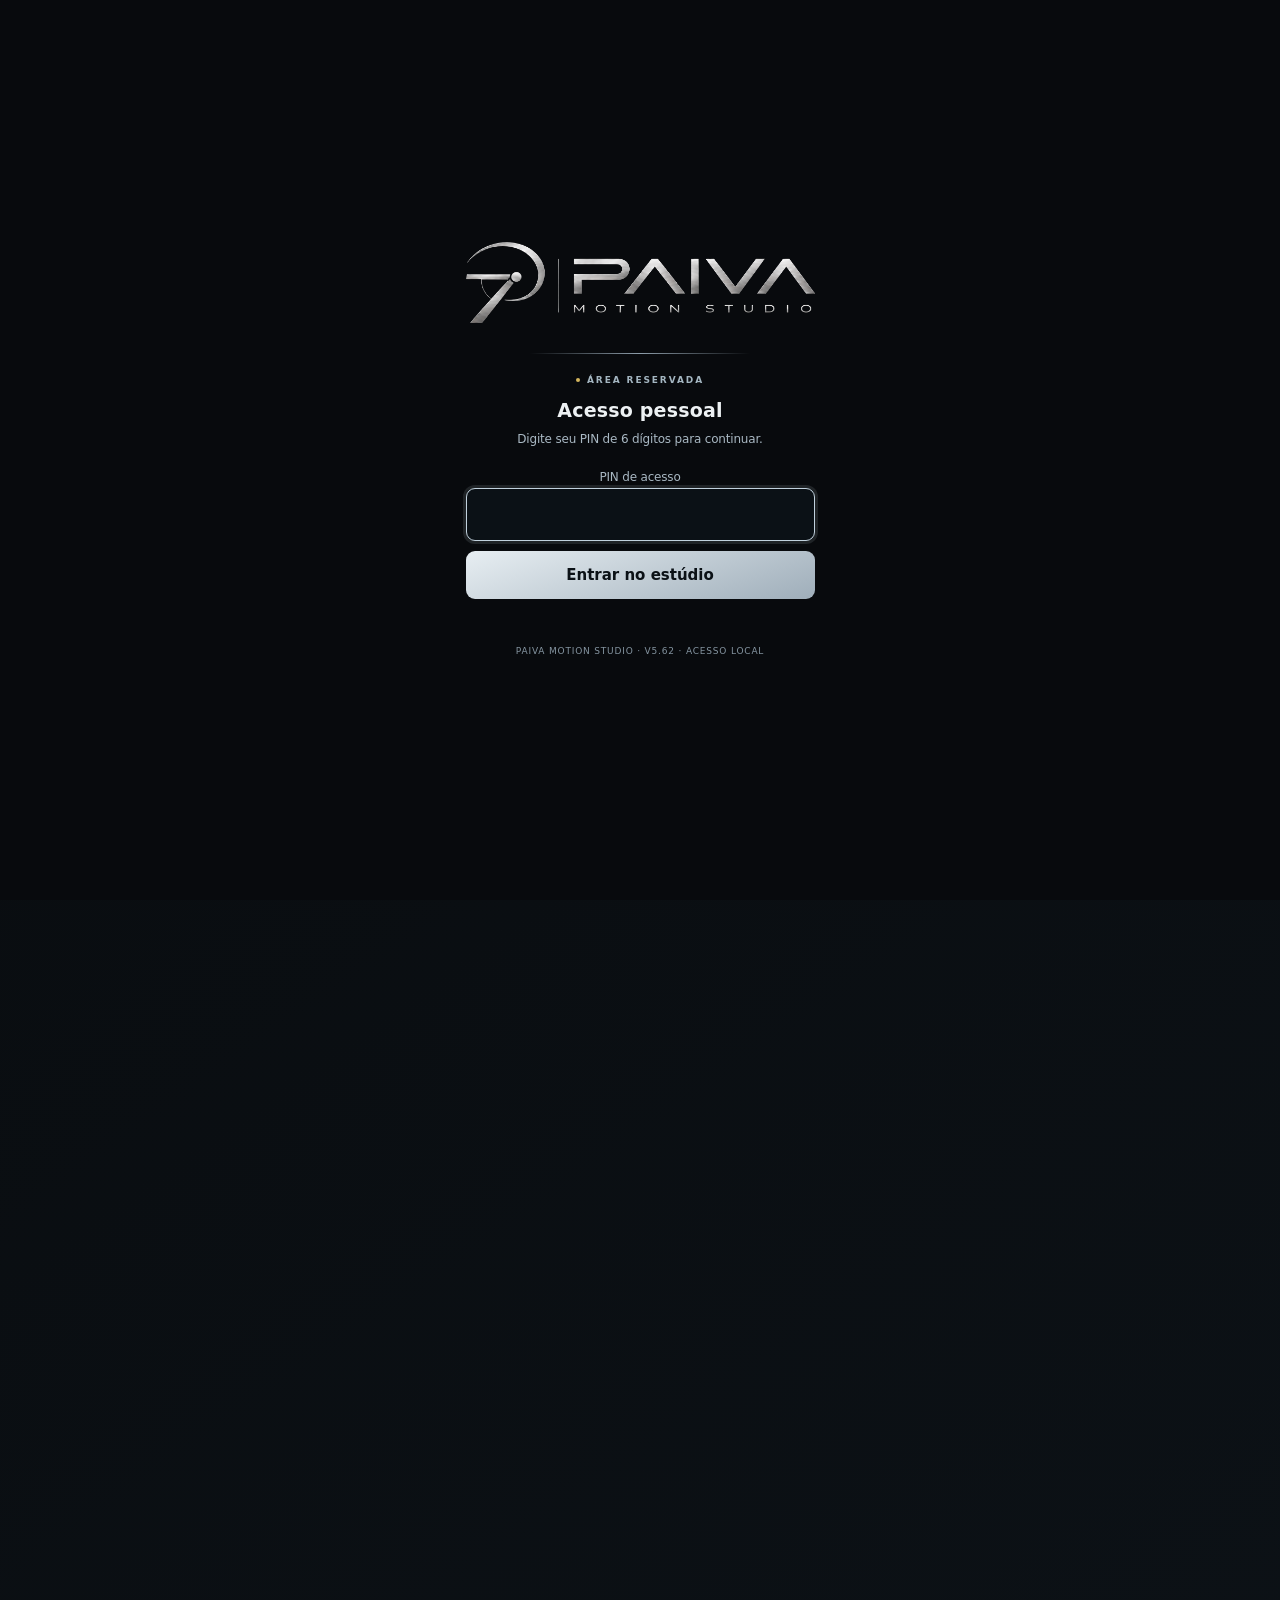
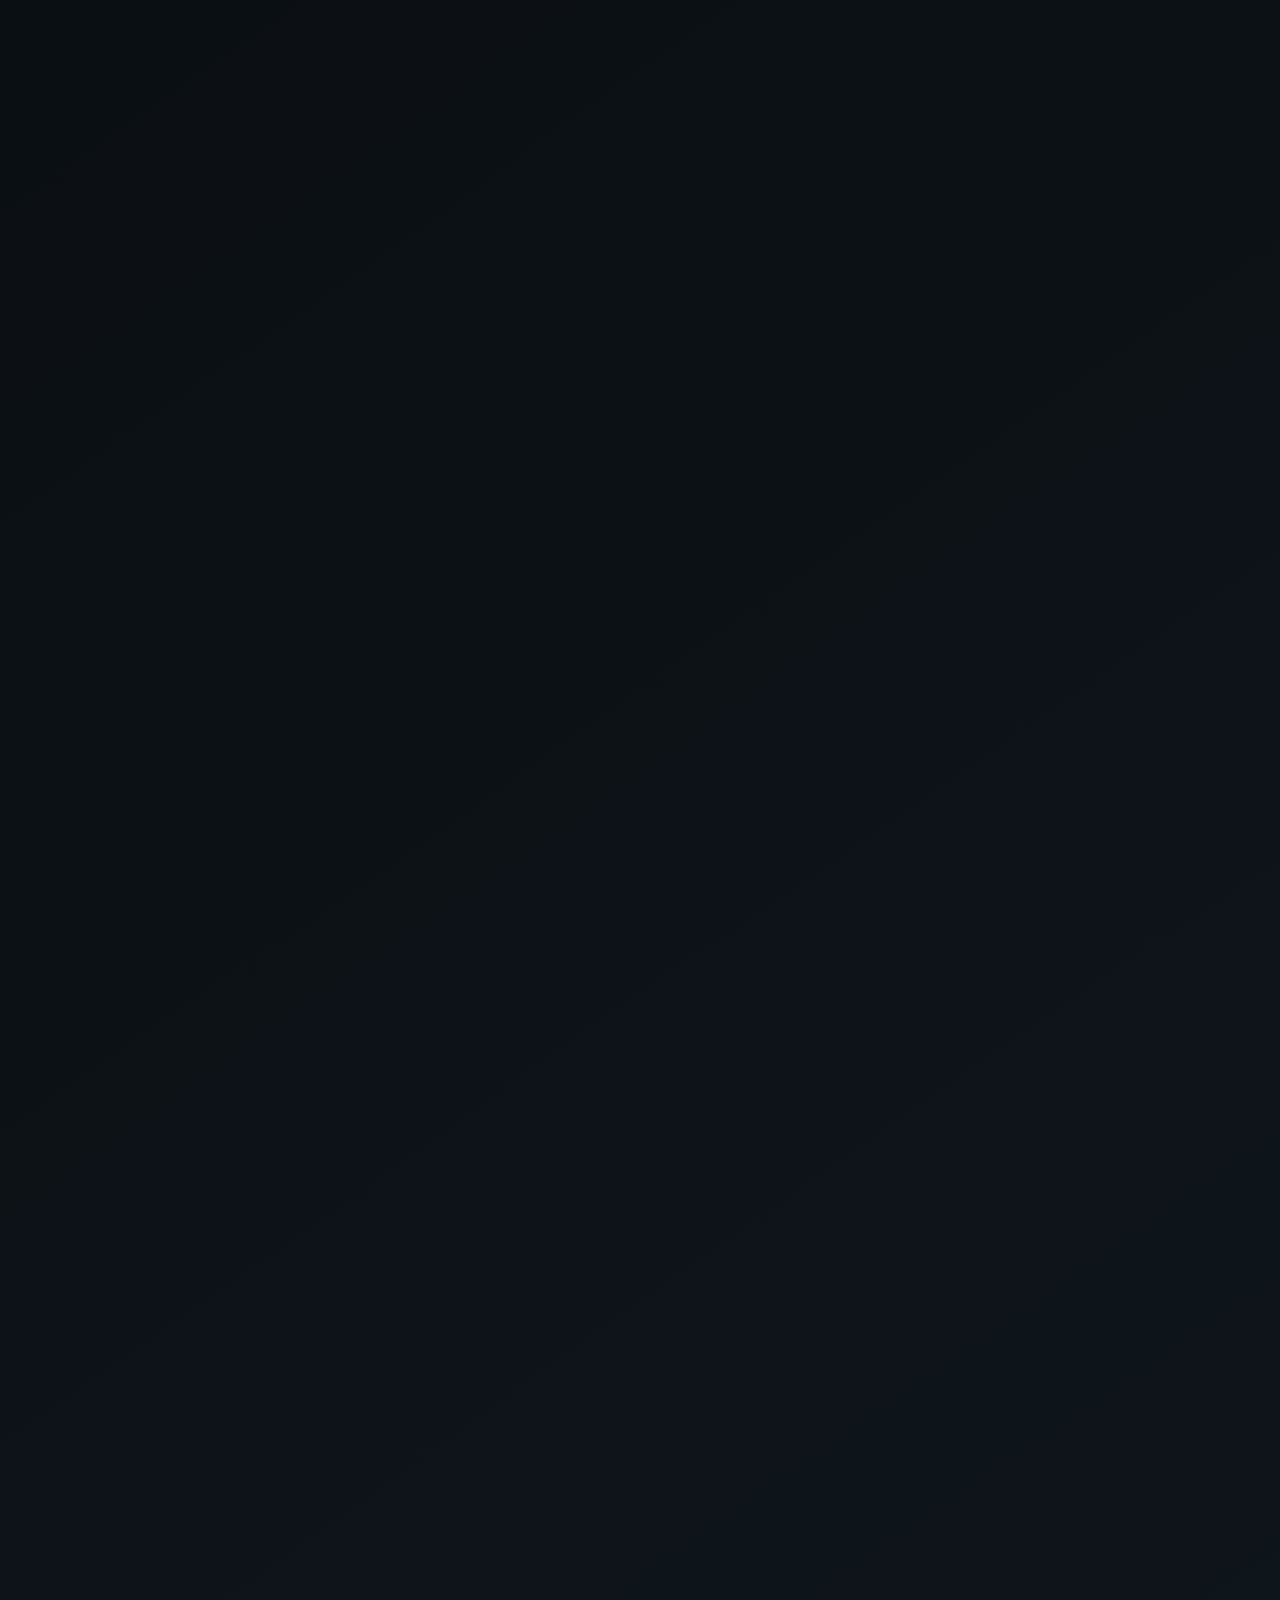
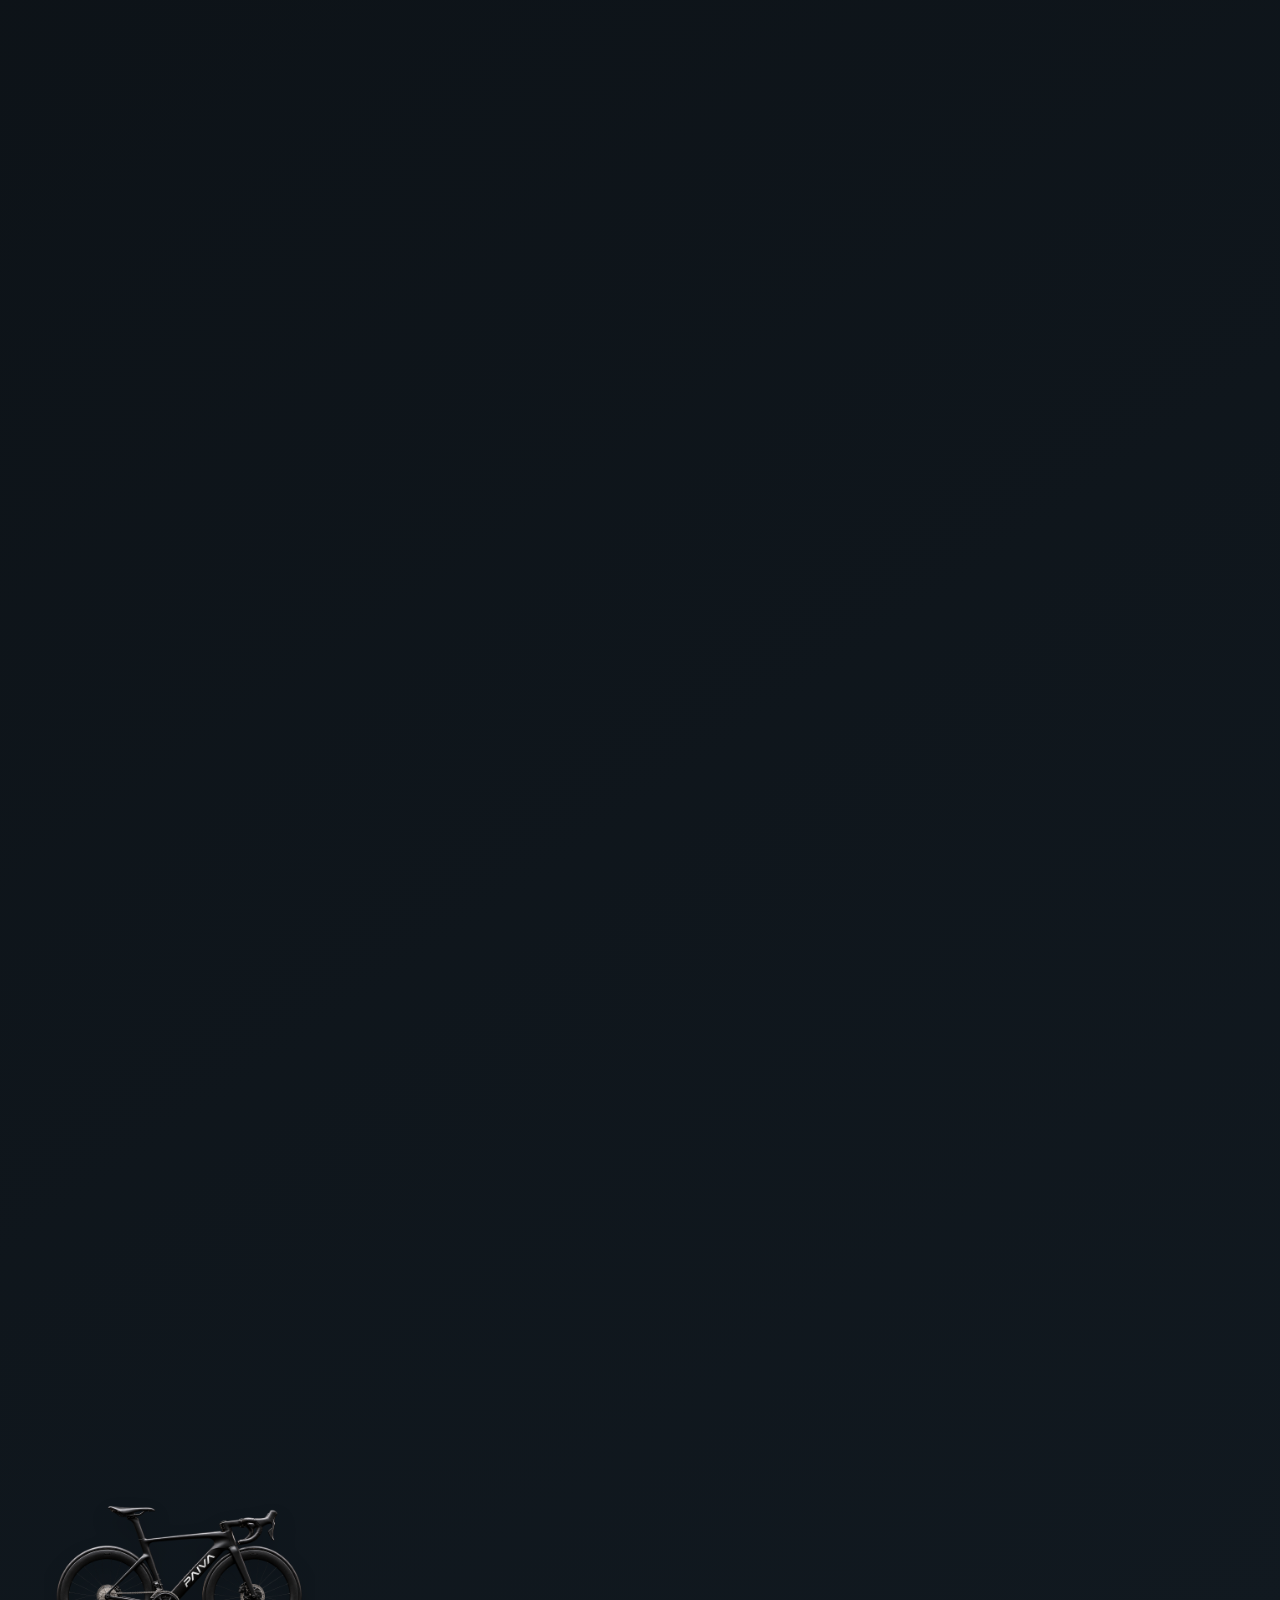
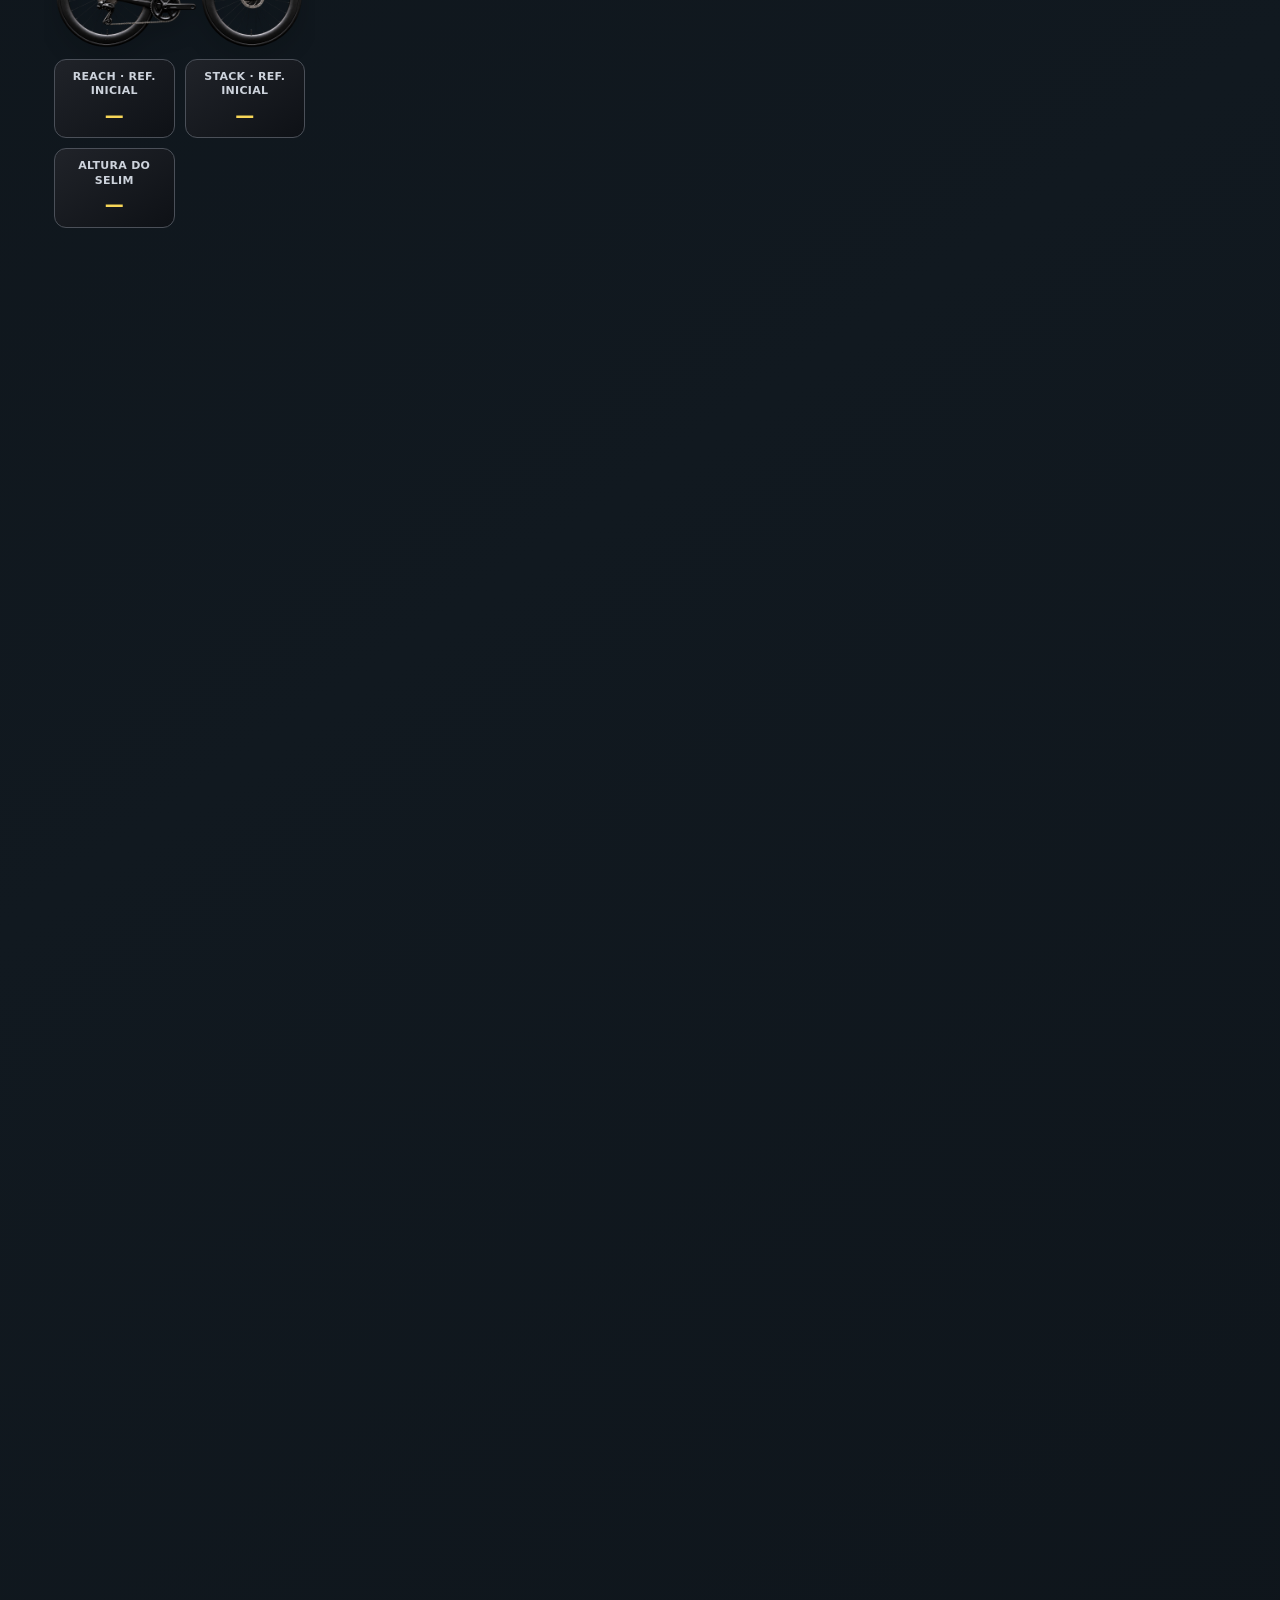
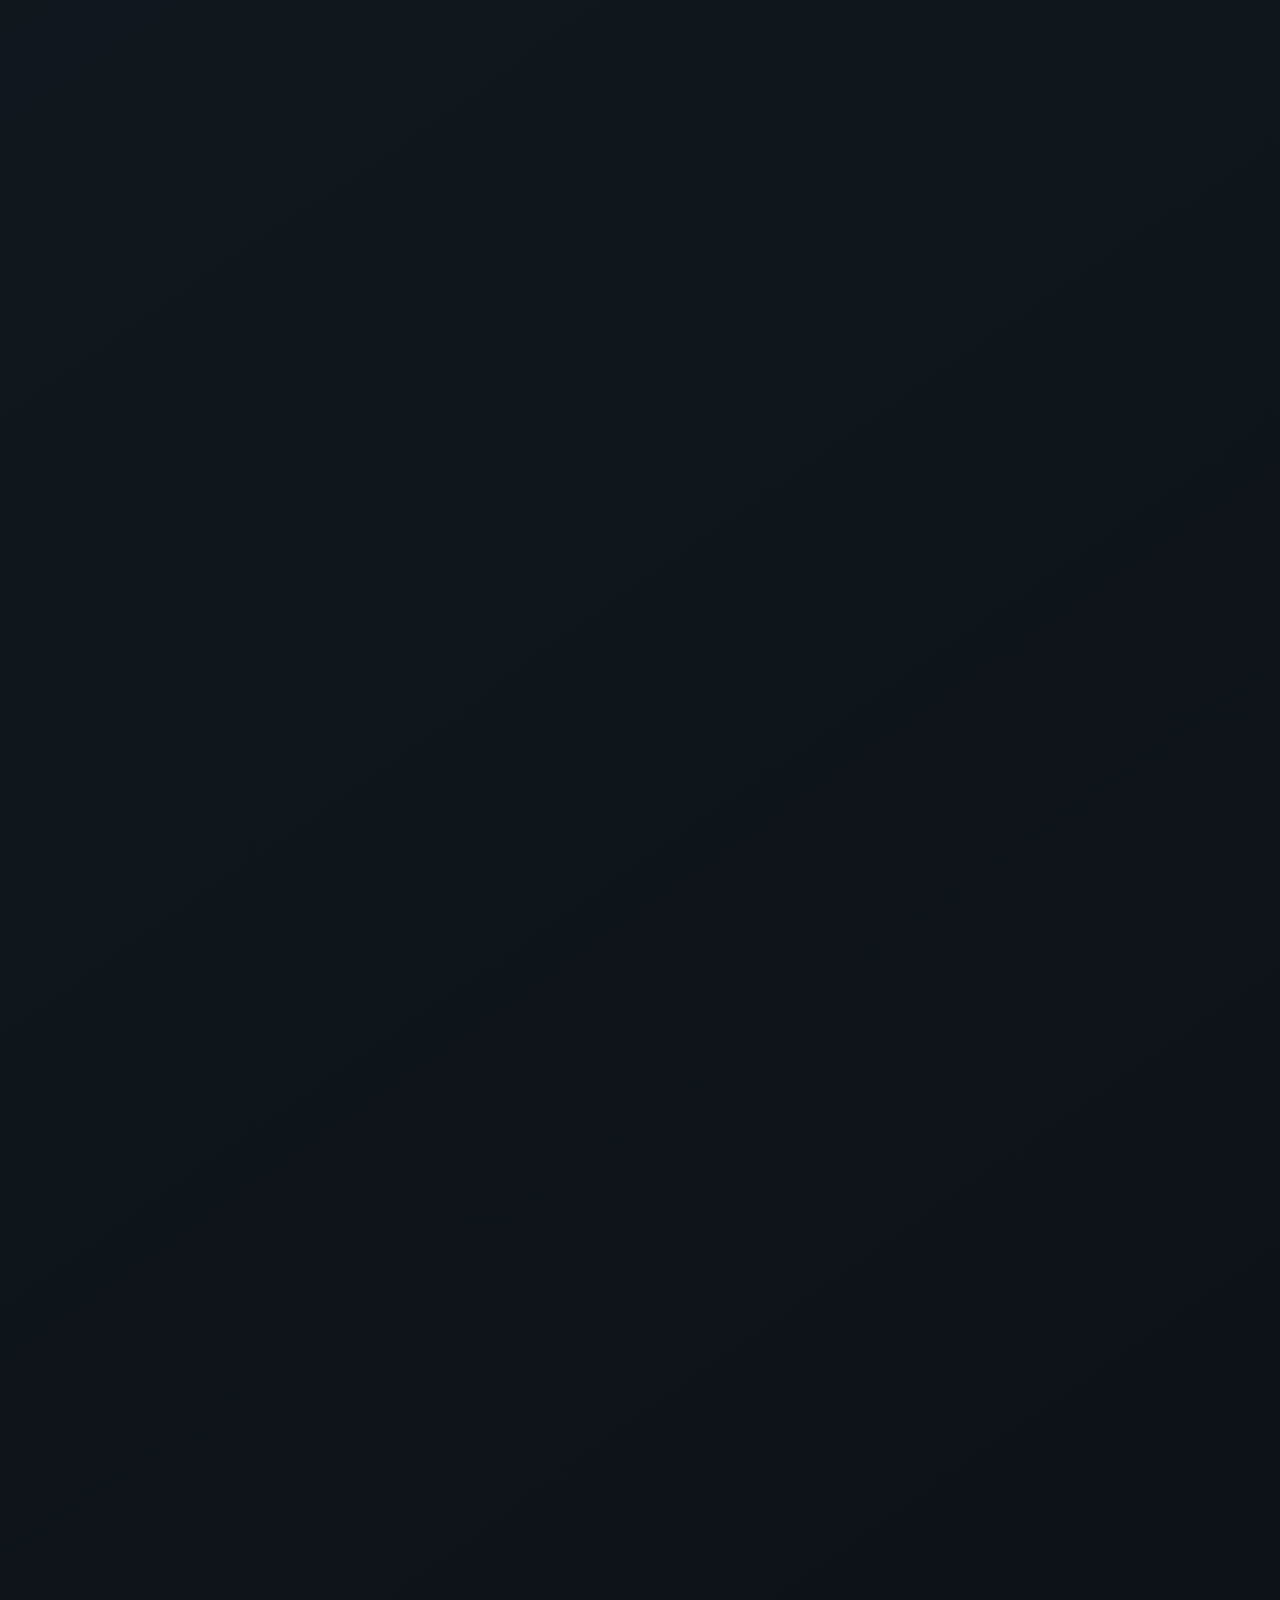
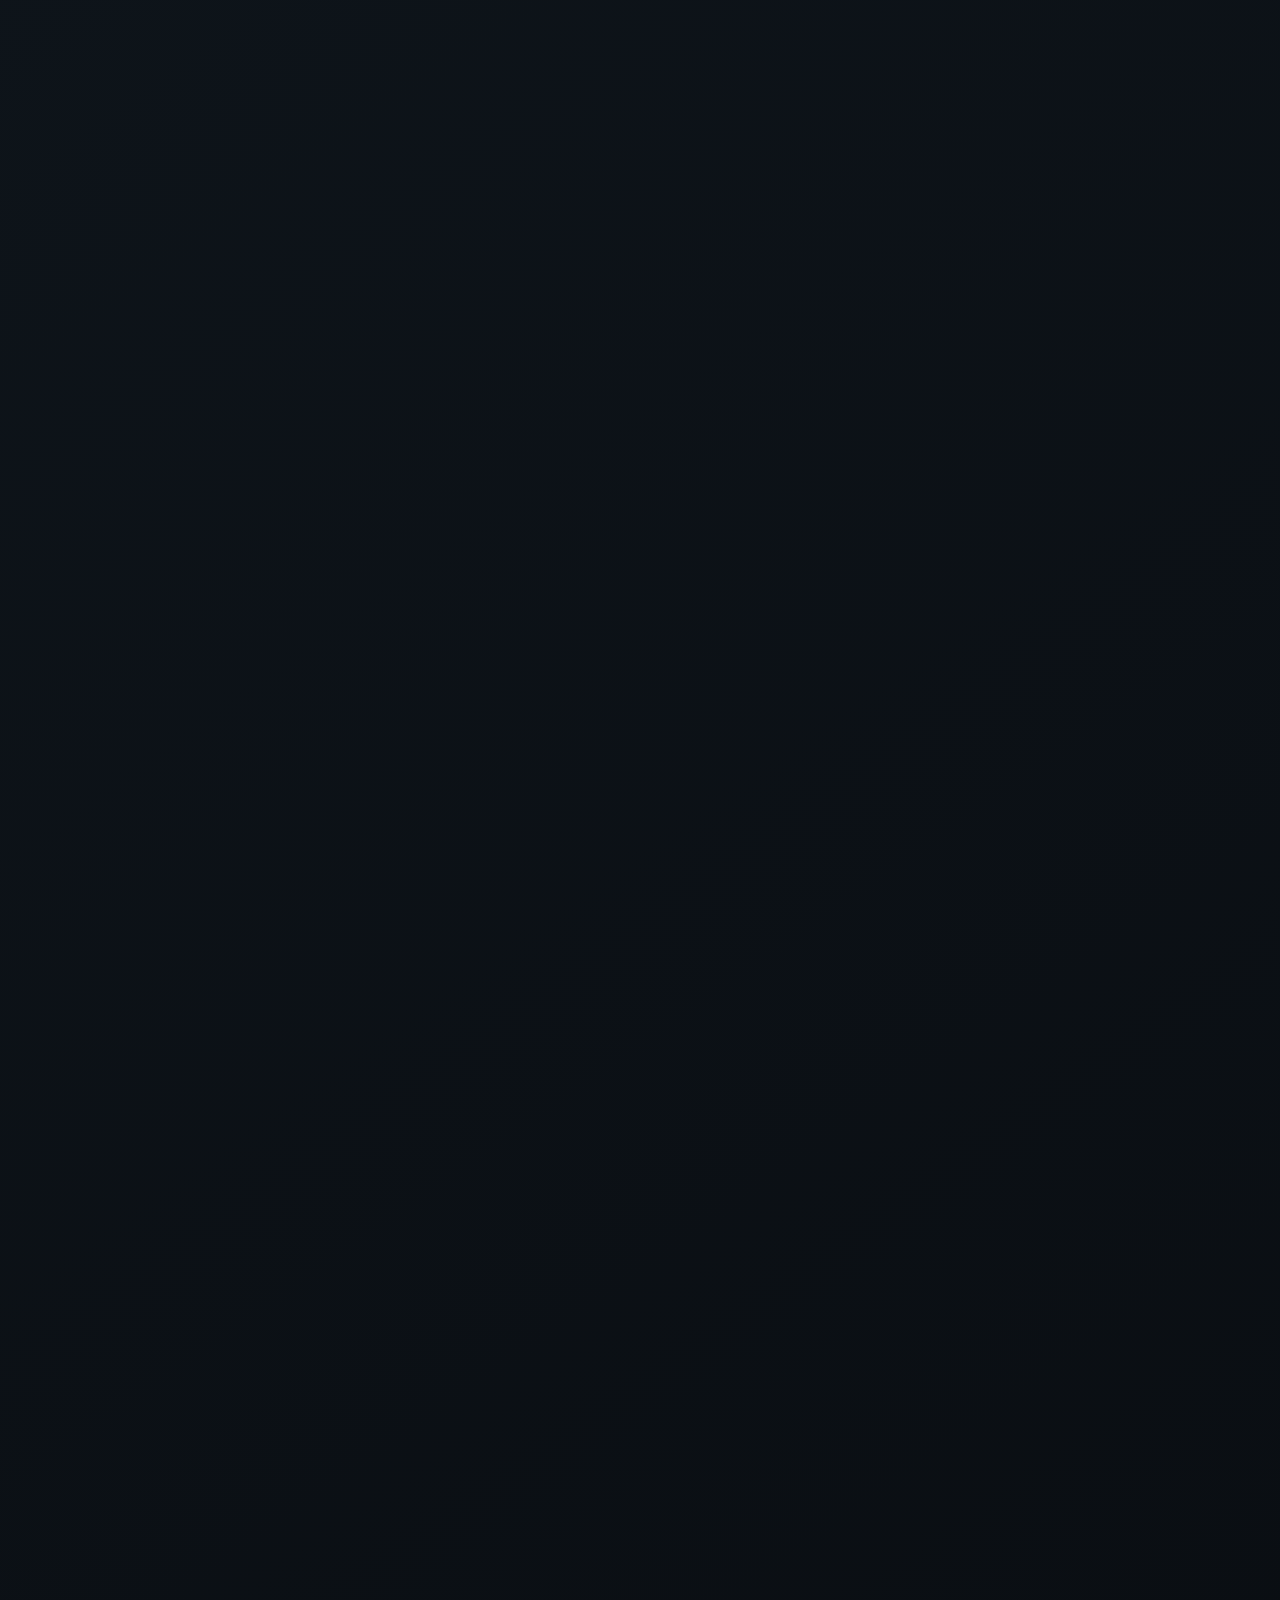
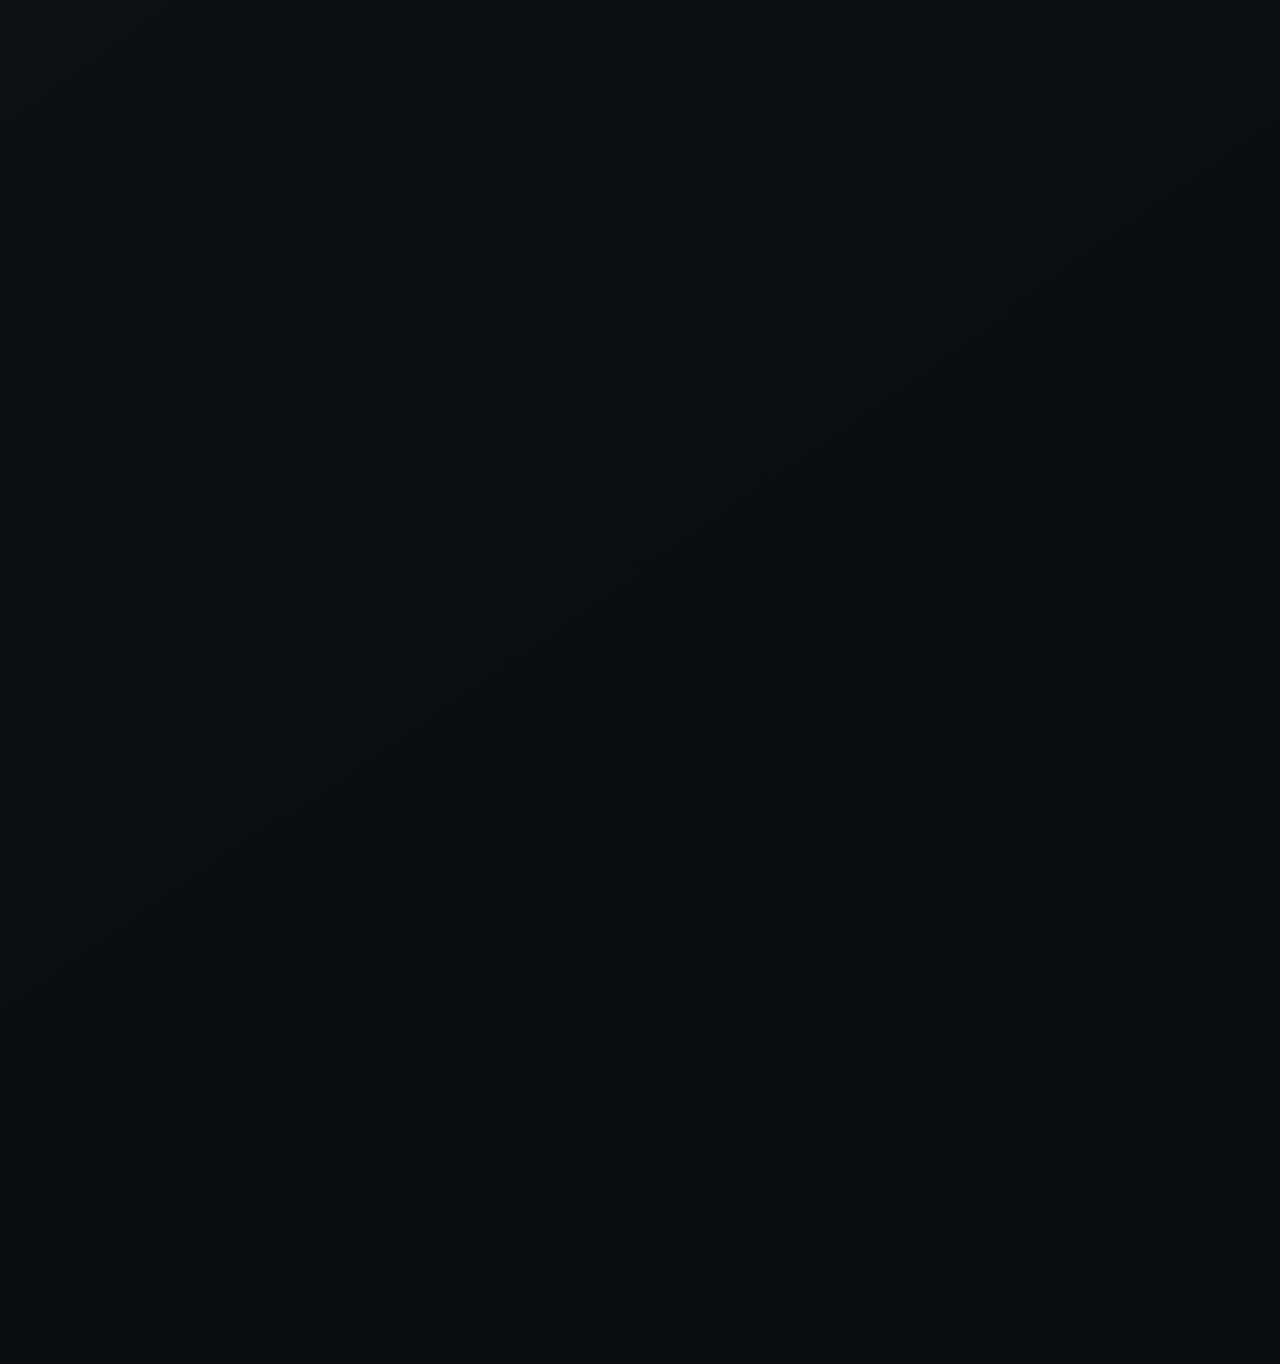
==== index.html @ be4b104a "Add files via upload" ====
<!DOCTYPE html>

<html lang="pt-BR"><head>
<meta name="paiva-build" content="V5.83-credito-elegante-20261108"><meta charset="utf-8"/><meta content="width=device-width,initial-scale=1" name="viewport"/><title>PAIVA Motion Studio | Análise 2D e Bike Fit</title><style>
:root{color-scheme:dark;--bg:#0b0e12;--card:#191f26;--line:#36404a;--accent:#e5bf58;--txt:#f5f6f7;--muted:#b1bcc6}*{box-sizing:border-box}body{margin:0;background:radial-gradient(ellipse at top,#25303a 0,#0b0e12 70%);color:var(--txt);font:15px system-ui,-apple-system,'Segoe UI',sans-serif}main{max-width:1260px;margin:auto;padding:18px 15px 45px}header{display:flex;align-items:center;gap:20px;padding:12px 0 22px;border-bottom:1px solid var(--line)}#logo{width:91px;height:91px;border-radius:50%;object-fit:cover;border:1px solid #65707a}h1{font-size:clamp(22px,3vw,34px);margin:0;letter-spacing:.06em}header p{margin:4px 0;color:var(--muted)}.actions{margin-left:auto;display:flex;flex-wrap:wrap;gap:7px}.btn,.file{border:1px solid #59636e;background:#2a323b;color:white;border-radius:10px;padding:10px 13px;cursor:pointer;font:inherit}.file input{display:none}.primary{background:var(--accent);color:#141414;font-weight:800;border-color:var(--accent)}.layout{display:grid;grid-template-columns:minmax(240px,310px) minmax(360px,1fr) minmax(245px,310px);gap:13px;margin-top:18px}.card{background:linear-gradient(150deg,#222a33,#151a20);border:1px solid #46515d;border-radius:17px;padding:16px;min-width:0}.card h2{font-size:18px;margin:0 0 14px}.muted,.note{color:var(--muted);font-size:12px;line-height:1.5}.mode{display:grid;grid-template-columns:repeat(3,1fr);gap:7px;margin-bottom:15px}.mode button{padding:12px 4px;border-radius:9px;border:1px solid #505d68;background:#303a44;color:#fff;font-weight:700;cursor:pointer}.mode button.active{background:var(--accent);color:#121212;border-color:var(--accent)}.field{display:grid;grid-template-columns:1fr 93px 27px;align-items:center;gap:6px;padding:9px 0;border-bottom:1px solid #39424c}.field label{font-weight:650;font-size:13px}.field input{width:100%;background:#0f141a;color:white;border:1px solid #58636d;border-radius:8px;padding:10px 7px;text-align:right;font-size:15px}.help{background:none;border:1px solid #65707c;color:var(--accent);border-radius:50%;width:25px;height:25px;cursor:pointer;font-weight:700}.result{padding:11px 0;border-bottom:1px solid #3d4852}.result .head{display:flex;align-items:center;justify-content:space-between;gap:8px}.result strong{color:var(--accent);font-size:20px;white-space:nowrap}.result span{font-size:13px;font-weight:600}.result small{display:block;color:var(--muted);margin-top:5px;font-size:11px;line-height:1.4}.diagram{width:100%;display:block;border-radius:12px;background:radial-gradient(ellipse at center,#26323b,#10161d 80%)}.bike-wrap{position:relative}.bike-wrap svg{width:100%;height:auto;display:block}.bike-label{fill:#f5d06c;font:700 17px system-ui,sans-serif;paint-order:stroke;stroke:#101820;stroke-width:4px}.bike-title{fill:#f4f5f7;font:600 15px system-ui,sans-serif}.measure{stroke:#f2c44e;stroke-width:2.3;fill:none;stroke-linecap:round}.dash{stroke-dasharray:5 5;opacity:.65}.subtle{fill:#9facb8}.below{margin-top:12px}.disclaimer{border-left:3px solid var(--accent);padding:9px 11px;background:#101820;color:#c4cdd5;font-size:12px;line-height:1.5;margin-top:12px}.extra{margin-top:14px}.extra details{border-top:1px solid #47525d;padding:12px 0}.extra summary{cursor:pointer;color:#e6d19a}.guide{display:none;margin-top:10px;background:#101820;border:1px solid #485560;border-radius:12px;padding:10px}.guide.show{display:block}.guide svg{width:100%;max-height:160px}.guide p{font-size:12px;color:#d5dce3}.guide h3{margin:0 0 6px;font-size:14px}.wide{grid-column:1/-1}.bottom{display:grid;grid-template-columns:1fr 1fr;gap:13px;margin-top:13px}.hidden{display:none!important}footer{color:#98a4ae;text-align:center;font-size:11px;padding-top:25px}@media(max-width:1000px){.layout{grid-template-columns:1fr 1fr}.results-card{grid-column:1/-1}.bottom{grid-template-columns:1fr}}@media(max-width:650px){header{flex-wrap:wrap}header .actions{margin-left:0}.layout{grid-template-columns:1fr}.results-card{grid-column:auto}.card{padding:13px}.field{grid-template-columns:1fr 86px 26px}}@media print{body{background:#fff;color:#111}.actions,.help,.extra{display:none!important}.card{background:#fff;color:#111;border:1px solid #ccc}.layout{grid-template-columns:1fr 1fr}.results-card{grid-column:1/-1}.result span,.result small,.muted{color:#222}.bike-wrap{background:#1b252d}header{border-color:#aaa}}
@media print{#roadPhoto{print-color-adjust:exact;-webkit-print-color-adjust:exact}#clientName,#evalDate,#clientEmail,#clientBirth{color:#111!important;background:white!important} .bike-wrap svg{max-height:330px}} 
/* PAIVA STUDIO V5 · acabamento premium */
:root{--bg:#080b10;--card:#14191f;--line:#3d444b;--accent:#ffcf29;--txt:#f6f7f9;--muted:#9da6b1}
html{scroll-behavior:smooth}body{background:radial-gradient(ellipse 900px 650px at 50% -180px,#293039 0,transparent 80%),linear-gradient(140deg,#090b0e,#10141a 55%,#07090c);font-family:Inter,'Segoe UI',system-ui,sans-serif;letter-spacing:-.012em}
main{max-width:1510px;padding:24px 22px 60px}header{padding:4px 0 25px;gap:22px;border-bottom:1px solid #3c4148}#logo{width:84px;height:84px;border:1px solid #68645c;box-shadow:0 0 0 5px #ffffff06,0 14px 30px #0009}.brand-tag{display:flex;flex-direction:column;align-self:center;margin-right:4px}.brand-kicker{color:#f8d44e;font-size:10px;font-weight:850;letter-spacing:.19em;white-space:nowrap}.brand-rule{margin-top:8px;height:2px;background:linear-gradient(90deg,#f4d24e,transparent)}header h1{font-size:clamp(25px,2.7vw,42px);font-weight:760;letter-spacing:-.045em}header p{font-size:13px;max-width:510px;line-height:1.45}.actions{gap:8px;justify-content:flex-end}.btn,.file{border-radius:12px;padding:12px 15px;background:linear-gradient(160deg,#31343a,#1b2027);border:1px solid #555c64;font-size:12px;font-weight:700;transition:filter .2s,transform .2s}.btn:hover,.file:hover,.mode button:hover{filter:brightness(1.14)}.btn:active,.file:active{transform:translateY(1px)}.primary{background:linear-gradient(135deg,#ffe455,#f6b900);color:#171410;border:1px solid #ffdb3c;box-shadow:0 8px 20px #eabf2426}.layout{grid-template-columns:minmax(270px,315px) minmax(430px,1fr) minmax(275px,325px);gap:16px;margin-top:22px;align-items:start}.card{background:linear-gradient(145deg,#20252b 0%,#12161c 54%,#101318 100%);border:1px solid #41464c;border-radius:22px;padding:21px;box-shadow:inset 0 1px #ffffff18,0 16px 42px #0006}.card h2{font-size:17px;font-weight:800;letter-spacing:-.025em;margin:0 0 17px}.layout>.card:nth-child(2){background:radial-gradient(ellipse at 50% 37%,#303740 0,#161b22 47%,#0c1016 90%);overflow:hidden;padding:20px 14px}.diagram-eyebrow{display:flex;align-items:center;gap:8px;color:#e2e7ed;font-size:9px;font-weight:750;letter-spacing:.13em;margin:2px 7px 14px}.diagram-sub{margin-left:auto;color:#a8b0b9;letter-spacing:.07em}.live-dot{width:7px;height:7px;border-radius:50%;background:var(--accent);box-shadow:0 0 10px #f7d03c99}.bike-wrap{border-radius:18px;overflow:hidden;box-shadow:0 0 35px #0005;background:radial-gradient(ellipse at center,#252c35,#0a0d12 85%)}.bike-wrap svg{width:100%;max-height:570px;object-fit:contain}.diagram-legend{display:flex;justify-content:space-between;gap:12px;flex-wrap:wrap;margin:13px 6px 0;color:#a8b1bb;font-size:10px}.legend-dot{display:inline-block;background:#ffcf29;width:7px;height:7px;border-radius:50%;margin-right:4px}.mode{gap:6px}.mode button{font-size:12px;letter-spacing:.07em;border-radius:11px;background:#181e25;padding:13px 5px}.mode button.active{background:linear-gradient(135deg,#ffe45d,#f3b900);box-shadow:0 4px 17px #e5b91526;color:#17140d}.field{grid-template-columns:1fr 92px 28px;padding:10px 0;border-color:#ffffff17}.field label{font-size:12px;line-height:1.3;color:#e4e8ed}.field input{background:#0b1016;border:1px solid #4d555f;padding:11px 7px;font-weight:700;border-radius:10px;font-size:14px;font-variant-numeric:tabular-nums}.field input:focus{outline:2px solid #f9ce32;outline-offset:1px}.help{border:1px solid #8b7b40;background:#29291f;color:#ffdc55;font-size:13px}.result{padding:13px 0;border-color:#ffffff1d}.result .head{align-items:start}.result strong{color:#ffdb3d;font-size:18px;letter-spacing:-.03em}.result span{font-size:12px;max-width:55%;line-height:1.4}.result small{font-size:10px;line-height:1.55}.note{color:#aeb5bd;font-size:11px;line-height:1.6}.disclaimer{border-left-color:#ffce29;border-radius:0 9px 9px 0;background:#171b1e}.bike-label{fill:#ffe26c;font-weight:800;stroke-width:5px}.guide{background:#0d131a;border-color:#555d67;border-radius:14px}.guide svg{max-height:190px}.bottom{gap:16px;margin-top:16px}.bottom .card{padding:22px}.eyebrow{font-size:10px;color:#ffd83d;font-weight:850;letter-spacing:.15em}.report-heading{display:flex;justify-content:space-between;gap:15px;align-items:center;margin:5px 0 17px}.report-lead{color:#c2cad3;font-size:12px;margin:6px 0}.report-chip{border:1px solid #746431;color:#d7c06a;border-radius:99px;padding:7px 10px;font-size:9px;font-weight:800;letter-spacing:.03em}.body-report{display:grid;grid-template-columns:185px 1fr;gap:18px;align-items:center;border:1px solid #414951;background:linear-gradient(120deg,#151c24,#101318);border-radius:17px;padding:15px;margin-top:17px}.body-silhouette{max-height:265px;display:flex;justify-content:center}.body-silhouette svg{max-height:260px}.body-stats{display:grid;grid-template-columns:repeat(3,minmax(0,1fr));gap:10px}.body-stats>div{background:#20252c;border:1px solid #3c444d;border-radius:11px;padding:13px 10px;min-width:0}.body-stats span{display:block;color:#a9b4bf;font-size:9px;font-weight:750;letter-spacing:.06em}.body-stats strong{display:block;color:#ffe05a;font-size:20px;margin-top:8px;white-space:nowrap}footer{color:#7f8b97;letter-spacing:.05em}
@media(max-width:1180px){.layout{grid-template-columns:minmax(250px,310px) minmax(350px,1fr)}.results-card{grid-column:1/-1}.brand-tag{display:none}}@media(max-width:700px){main{padding:13px 11px 45px}header{gap:10px;flex-wrap:wrap}#logo{width:62px;height:62px}header h1{font-size:26px}header p{font-size:11px}.actions{width:100%;margin:8px 0 0;justify-content:stretch}.actions>*{flex:1;text-align:center}.layout{grid-template-columns:1fr;gap:12px}.results-card{grid-column:auto}.card{padding:16px;border-radius:17px}.layout>.card:nth-child(2){padding:14px 8px}.diagram-eyebrow{font-size:8px}.diagram-sub{display:none}.bottom{grid-template-columns:1fr}.body-report{grid-template-columns:105px 1fr;gap:8px;padding:8px}.body-silhouette svg{max-height:230px}.body-stats{grid-template-columns:repeat(2,minmax(0,1fr));gap:6px}.body-stats>div{padding:9px 6px}.body-stats strong{font-size:15px}.report-chip{display:none}}
@media print{@page{size:A4;margin:12mm}*{-webkit-print-color-adjust:exact!important;print-color-adjust:exact!important}body{background:#fff!important;color:#151a20!important;font-size:10px}main{padding:0;max-width:none}header{padding-bottom:10px}header h1{font-size:22px;color:#111}.brand-tag{display:none}.actions,.mode,.help,.guide,.diagram-eyebrow,.diagram-legend,.extra,.bottom>section:last-child,#reset,.note:not(#validation){display:none!important}.layout{display:grid;grid-template-columns:36% 64%;gap:8px}.layout>.card:nth-child(2){grid-column:2;grid-row:1;background:#171c22!important}.layout>.card:first-child{grid-column:1;grid-row:1}.results-card{grid-column:1/-1!important;grid-row:2}.card{border:1px solid #aeb6bd;background:#fff!important;box-shadow:none;break-inside:avoid;padding:9px;border-radius:8px}.card h2{color:#161b21;font-size:13px}.field{padding:3px 0}.field label{color:#222}.field input{color:#111;background:#fff;border:0;padding:4px;font-size:11px}.result{display:inline-block;width:49%;vertical-align:top;padding:6px}.result span,.result small{color:#111}.result strong{font-size:14px;color:#9c7700}.bottom{display:block}.bottom>.card:first-child{display:block!important;break-before:avoid}.body-report{grid-template-columns:115px 1fr;background:#fff;border:1px solid #bbb}.body-stats>div{background:#fff;border-color:#bbb}.body-stats span{color:#444}.body-stats strong{color:#9a7300}#validation{color:#555}footer{padding-top:5px}}

/* V5.1: fotografia Road fixa, com valores vivos independentes da imagem */
.road-hero{position:relative;width:100%;aspect-ratio:900/646;overflow:hidden;background:#0b1016;border-radius:15px}
.road-hero img{width:100%;height:100%;display:block;object-fit:contain}
.road-measure{position:absolute;top:1.8%;left:39%;width:41%;display:flex;flex-direction:column;align-items:center;gap:2px;text-align:center;pointer-events:none;text-shadow:0 2px 7px #000,0 0 4px #000}
.road-measure span{font-size:clamp(8px,.85vw,12px);font-weight:750;color:#fff;letter-spacing:.035em;background:#10151bc9;border-radius:5px;padding:3px 5px}
.road-measure strong{font-size:clamp(13px,1.65vw,23px);color:#ffdd3c;background:#111923e8;border:1px solid #ffcd2e;border-radius:20px;padding:3px 11px;font-variant-numeric:tabular-nums}
.road-measure.stack-pill{top:53%;left:37%;width:28%}
.road-measure.stack-pill span{font-size:clamp(7px,.75vw,10px)}
.road-measure.stack-pill strong{font-size:clamp(11px,1.25vw,18px)}
@media(max-width:650px){.road-measure span{font-size:8px}.road-measure strong{font-size:14px}.road-measure.stack-pill strong{font-size:12px}}
@media print{.road-hero,.road-hero img{print-color-adjust:exact;-webkit-print-color-adjust:exact}.road-hero{max-height:390px;aspect-ratio:900/646}#clientEmail,#clientBirth{color:#111!important;background:white!important}}

/* PAIVA 5.3 — fotografia fixa, antropometria anatômica */
.body-silhouette{min-width:0;overflow:hidden;border-radius:14px;background:#090b0e}
.body-silhouette img{display:block;width:100%;height:100%;max-height:390px;object-fit:cover;object-position:center center;filter:contrast(1.07)}
.body-report{align-items:stretch}
.body-stats{grid-template-columns:repeat(2,minmax(0,1fr));align-content:center}
.body-stats>div{background:linear-gradient(135deg,#22282f,#11161b);border-color:#3b4149}
.body-stats strong{color:#ffda38}
.mtb-hero img{object-fit:cover;object-position:center center}
.mtb-hero .road-measure{top:1%;left:37%;width:34%}
.mtb-hero .road-measure.stack-pill{top:48%;left:36%;width:27%}
@media(max-width:700px){.body-silhouette img{max-height:290px}.mtb-hero .road-measure span{font-size:7px}.mtb-hero .road-measure strong{font-size:11px}}
@media print{.road-hero{break-inside:avoid}.body-report{break-inside:avoid}}

/* PAIVA V5.78: cabeçalho isolado. Camadas independentes; nenhum texto legado. */
header.paiva-signature-v578{position:relative!important;display:grid!important;grid-template-columns:minmax(260px,33%) minmax(260px,31%) minmax(260px,36%)!important;grid-template-rows:minmax(195px,auto) auto!important;gap:0!important;isolation:isolate!important;overflow:hidden!important;background:#050608!important;color:#d9dce0!important;border:0!important;border-bottom:1px solid #3a3d43!important;border-radius:0!important;box-shadow:none!important;padding:10px 16px 8px!important;margin:0 0 16px!important;min-height:260px!important;align-items:center!important}
header.paiva-signature-v578 .paiva-v578-wave{position:absolute;inset:0;z-index:-1;pointer-events:none;background:url('paiva-onda-v578.png') center center/100% 100% no-repeat;opacity:.95}
header.paiva-signature-v578 .paiva-v578-brand{grid-column:1;grid-row:1;z-index:3;display:flex;align-items:center;justify-content:flex-start;min-width:0;padding:12px 8px}
header.paiva-signature-v578 .paiva-v578-brand img{width:100%!important;max-width:360px!important;height:auto!important;max-height:130px!important;object-fit:contain!important;object-position:left center!important;background:transparent!important;border:0!important;box-shadow:none!important;filter:none!important}
header.paiva-signature-v578 .paiva-v578-cyclist{grid-column:2;grid-row:1;z-index:1;align-self:stretch;min-height:210px;background:url('paiva-ciclista-v578.webp') center 45%/contain no-repeat;mix-blend-mode:screen;pointer-events:none}
header.paiva-signature-v578 .paiva-v578-motto{grid-column:3;grid-row:1;z-index:2;margin:0!important;padding:0 12px!important;font:italic 300 clamp(13px,1.28vw,19px)/1.65 'Segoe UI',Arial,sans-serif!important;letter-spacing:.01em!important;color:#b9bdc3!important;text-align:center!important;text-shadow:0 1px 12px #000!important;background:none!important;border:0!important}
header.paiva-signature-v578 .paiva-v578-motto strong{font-weight:650;color:#e2e3e5}
header.paiva-signature-v578 .paiva-v578-bottom{grid-column:1/-1;grid-row:2;z-index:4;display:flex;justify-content:space-between;align-items:center;gap:16px;padding:6px 8px 10px;min-width:0}
header.paiva-signature-v578 .paiva-v578-credit{font:400 12px/1.4 'Segoe UI',Arial,sans-serif;letter-spacing:.05em;color:#b7bac1;white-space:nowrap}
header.paiva-signature-v578 .paiva-v578-credit b{color:#f4d12e;font-weight:600}
header.paiva-signature-v578 .actions{position:relative!important;display:flex!important;gap:8px!important;align-items:center!important;justify-content:flex-end!important;margin:0!important;padding:0!important;background:none!important;flex-wrap:wrap!important}
header.paiva-signature-v578 .actions .btn,header.paiva-signature-v578 .actions .file{font-size:12px!important;padding:8px 12px!important;white-space:nowrap!important}
@media(max-width:850px){header.paiva-signature-v578{grid-template-columns:44% 56%!important;grid-template-rows:150px auto auto!important;min-height:0!important}header.paiva-signature-v578 .paiva-v578-brand{grid-column:1;grid-row:1}header.paiva-signature-v578 .paiva-v578-cyclist{grid-column:2;grid-row:1;min-height:140px}header.paiva-signature-v578 .paiva-v578-motto{grid-column:1/-1;grid-row:2;font-size:13px!important;padding:6px!important}header.paiva-signature-v578 .paiva-v578-bottom{grid-row:3;flex-wrap:wrap;justify-content:center}}
@media print{header.paiva-signature-v578 .paiva-v578-wave,header.paiva-signature-v578 .paiva-v578-cyclist,header.paiva-signature-v578 .actions{display:none!important}}

/* V5.79: refinamento visual do cabeçalho, sem alterar módulos. */
header.paiva-signature-v578{grid-template-columns:minmax(300px,35%) minmax(260px,32%) minmax(250px,33%)!important;min-height:252px!important}
header.paiva-signature-v578 .paiva-v578-brand{padding:4px 0!important;overflow:visible!important}
header.paiva-signature-v578 .paiva-v578-brand img{width:100%!important;max-width:475px!important;max-height:195px!important;object-fit:contain!important;object-position:left center!important}
header.paiva-signature-v578 .paiva-v578-wave{opacity:.75!important}
header.paiva-signature-v578 .paiva-v578-cyclist{background-position:center 45%!important}
header.paiva-signature-v578 .paiva-v578-bottom{padding:10px 8px 4px!important;align-items:center!important}
header.paiva-signature-v578 .paiva-v578-credit{position:relative;top:5px;font-size:11px!important}
header.paiva-signature-v578 .actions{gap:6px!important}
header.paiva-signature-v578 .actions .btn,header.paiva-signature-v578 .actions .file{font-size:10.5px!important;font-weight:500!important;line-height:1.15!important;padding:6px 9px!important;min-height:0!important;border-radius:12px!important;box-shadow:none!important}
@media(max-width:850px){header.paiva-signature-v578{grid-template-columns:46% 54%!important}header.paiva-signature-v578 .paiva-v578-brand img{max-height:130px!important}}
</style><style>
.client-first{margin-top:20px;border-color:#76663e;background:linear-gradient(140deg,#252932,#151a20)}
.client-first label,.bike-meta label{display:flex;flex-direction:column;gap:7px;font-size:13px;font-weight:650;color:#e5e9ed}
.client-first input,.client-first select,.bike-meta input{font:inherit;min-height:43px}
.bike-meta{grid-column:1/-1}
.bike-meta-grid{display:grid;grid-template-columns:repeat(4,minmax(0,1fr));gap:12px}
.bike-meta input{width:100%;padding:11px 12px;background:#0f141a;color:#fff;border:1px solid #58636d;border-radius:9px}
.client-first .body-report{display:none}
.layout>.card:first-child .body-report{margin-top:20px}
@media(max-width:900px){.bike-meta-grid{grid-template-columns:repeat(2,minmax(0,1fr))}}
@media(max-width:550px){.bike-meta-grid{grid-template-columns:1fr}}
@media print{.client-first select,.bike-meta input{color:#111!important;background:#fff!important;border:1px solid #aaa!important}.bike-meta{break-inside:avoid}.client-first{break-inside:avoid}}
</style><style>
.tt-photo-hero{position:relative;width:100%;aspect-ratio:647/361;overflow:hidden;background:#11151a}.tt-photo-hero img{display:block;width:100%;height:100%;object-fit:cover}.tt-live{position:absolute;display:flex;flex-direction:column;align-items:center;gap:3px;padding:6px 10px;background:#10151ddd;border:1px solid #f5c72c;border-radius:10px;box-shadow:0 5px 16px #0009;white-space:nowrap}.tt-live span,.saddle-live span{font-size:9px;color:#e9edf0;letter-spacing:.04em;font-weight:700}.tt-live strong,.saddle-live strong{font-size:15px;color:#ffdc41;font-weight:850}.tt-reach{left:48%;top:3%;transform:translateX(-15%)}.tt-stack{left:45%;top:38%}.tt-saddle{left:5%;top:27%}.road-hero,.mtb-hero{position:relative}.saddle-live{position:absolute;left:6%;top:11%;z-index:5;display:flex;flex-direction:column;gap:2px;background:#111720dd;border:1px solid #edc631;border-radius:10px;padding:6px 10px;pointer-events:none}
.client-report{display:none}
@media(max-width:700px){.tt-live{padding:3px 5px;border-radius:6px}.tt-live span,.saddle-live span{font-size:6px}.tt-live strong,.saddle-live strong{font-size:10px}.saddle-live{padding:4px 6px}.tt-stack{top:42%}}
@media print{
@page{size:A4;margin:13mm}body{background:#fff!important;color:#17212a!important;font:10pt Arial,sans-serif!important}main{max-width:none!important;padding:0!important}main>header,main>.client-first,main>.bike-meta,main>.layout,main>.bottom,main>footer{display:none!important}.client-report{display:block!important;color:#1b2631!important}.report-top{display:flex;justify-content:space-between;align-items:flex-start;border-bottom:3px solid #c5a143;padding:0 0 13px;margin-bottom:16px}.report-brand{font-size:27pt;font-weight:900;letter-spacing:.1em;color:#171e27}.report-brand small{display:block;font-size:8pt;letter-spacing:.22em;color:#aa8734}.report-top h1{font-size:15pt;margin:12px 0 3px}.report-top p{font-size:9pt;color:#66717d;margin:0}.report-date{font-size:9pt;color:#596571}.report-grid{display:grid;grid-template-columns:1fr 1fr;gap:13px}.report-grid section{border:1px solid #d9dee3;border-radius:7px;padding:12px;break-inside:avoid}.report-grid h2{font-size:10pt;text-transform:uppercase;color:#7a5d21;border-bottom:1px solid #e2e4e7;margin:0 0 8px;padding-bottom:7px}.report-grid dl{margin:0}.report-grid dl>div{display:flex;justify-content:space-between;gap:10px;padding:5px 0;border-bottom:1px solid #eceef0}.report-grid dt{font-weight:600;color:#56616d}.report-grid dd{margin:0;text-align:right;font-weight:700;overflow-wrap:anywhere}.report-grid .result{padding:5px 0;border-bottom:1px solid #eceef0}.report-grid .result .head{display:flex;justify-content:space-between;gap:8px}.report-grid .result strong{color:#222!important;font-size:10pt}.report-grid .result span{font-size:9pt}.report-grid .result small{display:none}.report-warning{background:#f6f5f1;border-left:3px solid #c4a044;padding:11px 14px;margin-top:18px;font-size:9pt;break-inside:avoid}.report-warning p{margin:5px 0 0;line-height:1.45}.report-sign{border-top:1px solid #c9cfd5;margin-top:24px;padding-top:9px;display:flex;justify-content:space-between;font-size:8pt;font-weight:700;color:#68737f}
}
</style><style id="paiva-v55-fix">
.paiva-fixed-bikes{width:100%;position:relative;overflow:hidden;border-radius:16px;background:#090d12}
.paiva-fixed-bikes .paiva-bike-photo{position:relative;width:100%;aspect-ratio:16/10;overflow:hidden}
.paiva-fixed-bikes .paiva-bike-photo.hidden{display:none!important}
.paiva-fixed-bikes .paiva-bike-photo img{display:block;width:100%;height:100%;object-fit:contain;object-position:center;background:#090d12}
.paiva-fixed-bikes .photo-data{position:absolute;display:flex;flex-direction:column;gap:2px;align-items:center;justify-content:center;padding:5px 9px;min-width:94px;max-width:32%;border-radius:10px;border:1px solid #e7bd36;background:rgba(9,14,19,.91);box-shadow:0 3px 14px #000b;text-align:center}
.paiva-fixed-bikes .photo-data span{font-size:clamp(7px,1vw,10px);line-height:1.2;color:#e5e9ed;font-weight:700}
.paiva-fixed-bikes .photo-data strong{font-size:clamp(12px,1.5vw,20px);color:#ffdd45;line-height:1.2}
.paiva-fixed-bikes .photo-reach{top:2%;left:45%;transform:translateX(-20%)}
.paiva-fixed-bikes .photo-stack{top:42%;left:50%}
.paiva-fixed-bikes .photo-saddle{top:43%;left:4%}
.paiva-fixed-bikes .legacy-svg{display:none!important}
@media(max-width:650px){.paiva-fixed-bikes .photo-data{padding:4px 5px;min-width:70px}.paiva-fixed-bikes .photo-data span{font-size:7px}.paiva-fixed-bikes .photo-data strong{font-size:12px}.paiva-fixed-bikes .photo-saddle{left:2%;top:35%}.paiva-fixed-bikes .photo-stack{left:52%;top:43%}}
@media print{.paiva-fixed-bikes .paiva-bike-photo{break-inside:avoid}.paiva-fixed-bikes .photo-data{print-color-adjust:exact;-webkit-print-color-adjust:exact}}
</style><style>
.client-report{display:none}
@media print{
@page{size:A4;margin:13mm 12mm}
html,body{width:auto!important;min-height:0!important;overflow:visible!important;background:#fff!important}
main{padding:0!important;margin:0!important;width:100%!important;max-width:none!important}
main>header,main>.client-first,main>.bike-meta,main>.layout,main>.bottom,main>footer{display:none!important}
#clientReport{display:block!important;position:static!important;visibility:visible!important;width:100%!important;max-width:none!important;padding:0!important;margin:0!important;background:#fff!important;color:#1b2530!important}
#clientReport *{visibility:visible!important}
.report-top{padding:10px 0 16px!important;border-bottom:3px solid #e0b927!important;margin-bottom:20px!important}
.report-brand{font-size:31pt!important;letter-spacing:.08em!important;color:#171b23!important}
.report-brand small{color:#a4800d!important}
.report-top h1{font-size:16pt!important;margin-top:14px!important}
.report-grid{display:grid!important;grid-template-columns:1fr 1fr!important;gap:14px!important;align-items:start!important}
.report-grid>section{background:#fff!important;border:1px solid #d5dce3!important;border-radius:10px!important;padding:15px!important;break-inside:avoid!important;box-shadow:none!important;min-width:0!important}
.report-grid>section:nth-child(3),.report-grid>section:nth-child(4){break-inside:auto!important}
.report-grid h2{color:#866900!important;font-size:10pt!important;letter-spacing:.025em!important}
.report-grid dl>div{display:flex!important;justify-content:space-between!important;gap:10px!important;min-width:0!important}
.report-grid dd{overflow-wrap:anywhere!important;max-width:58%!important;text-align:right!important}
.report-grid .result{break-inside:avoid!important}
.report-grid .result .head{display:flex!important;align-items:baseline!important;gap:12px!important}
.report-grid .result strong{white-space:normal!important;text-align:right!important;color:#171b23!important}
.report-grid .result small{display:block!important;color:#626e79!important;font-size:7.5pt!important;line-height:1.35!important;margin-top:2px!important}
.report-warning{margin-top:18px!important;background:#f5f6f7!important;color:#26313a!important;border-left:3px solid #d3ad27!important}
.report-sign{margin-top:20px!important}
}
</style><style>
/* V5.8 · relatório editorial PAIVA, sem sobreposições */
@media screen {#reportLogo{display:none}}
@media print {
@page {size:A4;margin:14mm 13mm}
#clientReport {font-family:Arial,Helvetica,sans-serif!important;font-size:9pt!important;line-height:1.38!important}
#clientReport .report-top{display:grid!important;grid-template-columns:minmax(0,1fr) auto!important;align-items:center!important;gap:15px!important;padding:0 0 14px!important;margin:0 0 15px!important;border-bottom:2px solid #c7a342!important}
#clientReport .report-top>div:first-child{grid-column:1!important;grid-row:1!important;min-width:0!important;display:grid!important;grid-template-columns:70px minmax(0,1fr)!important;column-gap:15px!important;align-items:center!important}
#reportLogo{display:block!important;width:64px!important;height:64px!important;object-fit:contain!important;border-radius:50%!important;grid-column:1!important;grid-row:1/4!important;align-self:center!important}
#clientReport .report-top>div:first-child>.report-brand,#clientReport .report-top>div:first-child>h1,#clientReport .report-top>div:first-child>p{grid-column:2!important;min-width:0!important}
#clientReport .report-brand{font-size:23pt!important;line-height:1.05!important;letter-spacing:.07em!important}
#clientReport .report-brand small{font-size:7pt!important;line-height:1.4!important;margin-top:4px!important}
#clientReport .report-top h1{font-size:13pt!important;margin:8px 0 4px!important;line-height:1.15!important}
#clientReport .report-top p{font-size:8pt!important;line-height:1.4!important}
#clientReport .report-date{grid-column:2!important;grid-row:1!important;align-self:start!important;white-space:nowrap!important;font-size:8pt!important}
#clientReport .report-grid{display:grid!important;grid-template-columns:1fr 1fr!important;gap:10px!important;align-items:start!important}
#clientReport .report-grid>section{border:1px solid #d8dde2!important;border-radius:7px!important;padding:11px 12px!important;break-inside:avoid!important;page-break-inside:avoid!important;min-width:0!important;box-shadow:none!important}
#clientReport .report-grid>section:nth-child(3),#clientReport .report-grid>section:nth-child(4){break-inside:avoid!important;page-break-inside:avoid!important}
#clientReport .report-grid h2{font-size:9pt!important;line-height:1.3!important;margin:0 0 7px!important;padding-bottom:6px!important}
#clientReport .report-grid dl>div{display:grid!important;grid-template-columns:minmax(0,1fr) minmax(0,1.05fr)!important;gap:8px!important;align-items:start!important;padding:5px 0!important;break-inside:avoid!important}
#clientReport .report-grid dt{font-size:8.3pt!important;line-height:1.3!important;overflow-wrap:anywhere!important}
#clientReport .report-grid dd{font-size:8.5pt!important;line-height:1.3!important;max-width:none!important;overflow-wrap:anywhere!important;text-align:right!important}
#clientReport #reportResults .result{display:block!important;width:100%!important;padding:6px 0!important;break-inside:avoid!important}
#clientReport #reportResults .result .head{display:grid!important;grid-template-columns:minmax(0,1fr) auto!important;gap:8px!important;align-items:start!important}
#clientReport #reportResults .result span{font-size:8.5pt!important;max-width:none!important;line-height:1.3!important}
#clientReport #reportResults .result strong{font-size:9.3pt!important;white-space:normal!important;line-height:1.3!important;text-align:right!important}
#clientReport #reportResults .result small{font-size:7.2pt!important;line-height:1.3!important;margin-top:3px!important}
#clientReport .report-warning{margin-top:14px!important;padding:10px 12px!important;font-size:8pt!important;break-inside:avoid!important}
#clientReport .report-warning p{line-height:1.45!important}
#clientReport .report-sign{margin-top:14px!important;padding-top:8px!important;break-inside:avoid!important}
}
/* clean photographic frame: prevent remnants of pre-rendered labels from touching the dynamic reach */
#roadPhotoPanel img{object-fit:contain!important}
#roadPhotoPanel .photo-reach{top:3%!important;left:45%!important;z-index:4!important}
</style><style>
/* V5.9 — single, legible measurement legend with guide pointers */
.paiva-fixed-bikes .paiva-bike-photo{isolation:isolate}
.paiva-fixed-bikes .photo-data{z-index:8!important;transform:none!important;box-sizing:border-box;min-width:0!important;max-width:none!important;width:clamp(94px,23%,145px)!important;gap:3px!important;padding:7px 9px!important;border-radius:9px!important;background:rgba(9,14,20,.96)!important;box-shadow:0 4px 16px #000c!important;text-align:left!important;align-items:flex-start!important;white-space:normal!important}
.paiva-fixed-bikes .photo-data span{font-size:clamp(8px,.9vw,11px)!important;line-height:1.25!important;letter-spacing:.02em}
.paiva-fixed-bikes .photo-data strong{font-size:clamp(12px,1.45vw,18px)!important;line-height:1.25!important;overflow-wrap:anywhere}
.paiva-fixed-bikes .photo-reach{top:3%!important;left:auto!important;right:2%!important}
.paiva-fixed-bikes .photo-stack{top:34%!important;left:auto!important;right:2%!important}
.paiva-fixed-bikes .photo-saddle{top:auto!important;bottom:3%!important;left:2%!important;right:auto!important}
.paiva-fixed-bikes .photo-data::before{content:'';position:absolute;top:50%;height:2px;width:clamp(18px,5vw,58px);background:#f2cc42;box-shadow:0 1px 4px #000}
.paiva-fixed-bikes .photo-reach::before,.paiva-fixed-bikes .photo-stack::before{right:100%}
.paiva-fixed-bikes .photo-saddle::before{left:100%}
.paiva-fixed-bikes .photo-data::after{content:'';position:absolute;top:calc(50% - 4px);width:0;height:0;border-top:5px solid transparent;border-bottom:5px solid transparent}
.paiva-fixed-bikes .photo-reach::after,.paiva-fixed-bikes .photo-stack::after{right:calc(100% + clamp(18px,5vw,58px));border-right:8px solid #f2cc42}
.paiva-fixed-bikes .photo-saddle::after{left:calc(100% + clamp(18px,5vw,58px));border-left:8px solid #f2cc42}
@media(max-width:650px){.paiva-fixed-bikes .photo-data{width:29%!important;padding:4px 5px!important}.paiva-fixed-bikes .photo-data span{font-size:7px!important}.paiva-fixed-bikes .photo-data strong{font-size:11px!important}.paiva-fixed-bikes .photo-reach{top:2%!important;right:1%!important}.paiva-fixed-bikes .photo-stack{top:38%!important;right:1%!important}.paiva-fixed-bikes .photo-saddle{bottom:2%!important;left:1%!important}.paiva-fixed-bikes .photo-data::before{width:12px}.paiva-fixed-bikes .photo-reach::after,.paiva-fixed-bikes .photo-stack::after{right:calc(100% + 12px)}.paiva-fixed-bikes .photo-saddle::after{left:calc(100% + 12px)}}
/* Client-facing report: deliberate white page border and generous margins */
@media print{
@page{size:A4;margin:18mm 17mm!important}
#clientReport{box-sizing:border-box!important;width:100%!important;padding:6mm 5mm!important;margin:0!important;border:1px solid #e2e5e9!important;border-radius:3mm!important;background:white!important}
#clientReport .report-top{padding-bottom:12px!important;margin-bottom:14px!important}
#clientReport .report-grid{gap:11px!important}
#clientReport .report-grid>section{padding:11px!important}
#clientReport .report-warning{margin-top:12px!important}
#clientReport .report-sign{margin-top:12px!important}
}
</style><style>
/* V5.10 — painel numérico limpo, sem linhas nem setas */
.paiva-fixed-bikes .paiva-bike-photo{aspect-ratio:16/10;isolation:isolate}
.paiva-fixed-bikes .paiva-bike-photo img{position:absolute;inset:0;width:100%;height:100%;object-fit:contain;object-position:center 32%;}
.paiva-fixed-bikes .paiva-bike-photo::after{content:"";position:absolute;z-index:1;bottom:0;left:0;right:0;height:28%;background:linear-gradient(0deg,#090d12 45%,rgba(9,13,18,.9) 78%,transparent);pointer-events:none}
.paiva-fixed-bikes .photo-data,
.paiva-fixed-bikes .photo-reach,
.paiva-fixed-bikes .photo-stack,
.paiva-fixed-bikes .photo-saddle,
.paiva-fixed-bikes .photo-top-tube{
 position:absolute!important;z-index:2!important;top:auto!important;bottom:3%!important;left:auto!important;right:auto!important;transform:none!important;
 width:23%!important;max-width:none!important;min-width:0!important;height:17%!important;
 padding:5px 3px!important;border:1px solid #424a51!important;border-radius:9px!important;
 background:rgba(18,24,31,.96)!important;box-shadow:none!important;
 display:flex!important;flex-direction:column!important;align-items:center!important;justify-content:center!important;gap:3px!important;
 text-align:center!important;text-shadow:none!important;
}
.paiva-fixed-bikes .photo-saddle{left:1.5%!important}
.paiva-fixed-bikes .photo-reach{left:26.1%!important}
.paiva-fixed-bikes .photo-stack{left:50.7%!important}
.paiva-fixed-bikes .photo-top-tube{left:75.3%!important}
.paiva-fixed-bikes #ttPhotoPanel .photo-saddle{left:8%!important;width:26%!important}
.paiva-fixed-bikes #ttPhotoPanel .photo-reach{left:37%!important;width:26%!important}
.paiva-fixed-bikes #ttPhotoPanel .photo-stack{left:66%!important;width:26%!important}
.paiva-fixed-bikes .photo-data span{color:#b9c3cd!important;font-size:clamp(7px,.83vw,10px)!important;line-height:1.12!important;font-weight:750!important;letter-spacing:.015em!important;background:transparent!important;padding:0!important}
.paiva-fixed-bikes .photo-data strong{color:#ffdc4b!important;font-size:clamp(10px,1.2vw,16px)!important;line-height:1.1!important;font-weight:800!important;white-space:nowrap!important;background:transparent!important;border:0!important;border-radius:0!important;padding:0!important;font-variant-numeric:tabular-nums!important}
@media(max-width:650px){
 .paiva-fixed-bikes .paiva-bike-photo{aspect-ratio:4/3}
 .paiva-fixed-bikes .paiva-bike-photo::after{height:37%}
 .paiva-fixed-bikes .photo-data,.paiva-fixed-bikes .photo-reach,.paiva-fixed-bikes .photo-stack,.paiva-fixed-bikes .photo-saddle,.paiva-fixed-bikes .photo-top-tube{height:15%!important;bottom:3%!important;width:23%!important;padding:3px 2px!important}
 .paiva-fixed-bikes .photo-data span{font-size:clamp(6px,1.7vw,8px)!important}
 .paiva-fixed-bikes .photo-data strong{font-size:clamp(9px,2.4vw,12px)!important}
}
@media print{.paiva-fixed-bikes .photo-data{print-color-adjust:exact!important;-webkit-print-color-adjust:exact!important}}
</style><style>
/* V5.11: fotografia PAIVA limpa e indicadores dinâmicos em cartões, sem setas */
.paiva-fixed-bikes .photo-data::before,.paiva-fixed-bikes .photo-data::after,
.paiva-fixed-bikes .photo-reach::before,.paiva-fixed-bikes .photo-reach::after,
.paiva-fixed-bikes .photo-stack::before,.paiva-fixed-bikes .photo-stack::after,
.paiva-fixed-bikes .photo-saddle::before,.paiva-fixed-bikes .photo-saddle::after,
.paiva-fixed-bikes .photo-top-tube::before,.paiva-fixed-bikes .photo-top-tube::after {content:none!important;display:none!important;border:0!important;}
.paiva-fixed-bikes .paiva-bike-photo{aspect-ratio:16/10!important;background:#090b0e!important;overflow:hidden!important}
.paiva-fixed-bikes .paiva-bike-photo img{object-fit:contain!important;object-position:center top!important}
.paiva-fixed-bikes .paiva-bike-photo::after{height:27%!important;background:linear-gradient(0deg,#090b0e 35%,rgba(9,11,14,.82) 74%,transparent)!important}
.paiva-fixed-bikes .photo-data{border:1px solid #63676c!important;background:linear-gradient(180deg,rgba(34,35,38,.97),rgba(13,14,16,.98))!important;border-radius:12px!important;box-shadow:0 3px 10px #0008!important}
.paiva-fixed-bikes .photo-data span{color:#d3d4d7!important;font-weight:800!important;letter-spacing:.09em!important}
.paiva-fixed-bikes .photo-data strong{color:#f5f6f8!important;font-weight:850!important;font-size:clamp(10px,1.45vw,19px)!important}
@media(max-width:650px){.paiva-fixed-bikes .paiva-bike-photo{aspect-ratio:4/3!important}.paiva-fixed-bikes .photo-data{border-radius:7px!important}.paiva-fixed-bikes .photo-data strong{font-size:clamp(9px,2.4vw,12px)!important}}
</style><style>
/* V5.12 — fotografias separadas e cartões exclusivamente ABAIXO das bikes */
.paiva-fixed-bikes .paiva-bike-photo{aspect-ratio:auto!important;overflow:visible!important;display:grid!important;grid-template-columns:repeat(4,minmax(0,1fr))!important;gap:9px!important;padding:0 0 10px!important;background:#090b0e!important;border-radius:13px!important;align-items:stretch!important}
.paiva-fixed-bikes .paiva-bike-photo.hidden{display:none!important}
.paiva-fixed-bikes .paiva-bike-photo img{position:static!important;inset:auto!important;grid-column:1/-1!important;width:100%!important;height:auto!important;aspect-ratio:700/558!important;object-fit:contain!important;object-position:center!important;display:block!important;border-radius:12px 12px 0 0!important}
.paiva-fixed-bikes .paiva-bike-photo::after{content:none!important;display:none!important}
.paiva-fixed-bikes .photo-data,.paiva-fixed-bikes .photo-reach,.paiva-fixed-bikes .photo-stack,.paiva-fixed-bikes .photo-saddle,.paiva-fixed-bikes .photo-top-tube{position:static!important;top:auto!important;bottom:auto!important;left:auto!important;right:auto!important;transform:none!important;width:auto!important;min-width:0!important;max-width:none!important;height:auto!important;min-height:66px!important;margin:0!important;padding:10px 3px!important;border:1px solid #51545a!important;border-radius:10px!important;display:flex!important;align-items:center!important;justify-content:center!important;gap:6px!important;background:linear-gradient(180deg,#222326,#0d0e10)!important;box-shadow:none!important}
.paiva-fixed-bikes .photo-data::before,.paiva-fixed-bikes .photo-data::after{content:none!important;display:none!important}
.paiva-fixed-bikes .photo-saddle{grid-column:1!important}
.paiva-fixed-bikes .photo-reach{grid-column:2!important}
.paiva-fixed-bikes .photo-stack{grid-column:3!important}
.paiva-fixed-bikes .photo-top-tube{grid-column:4!important}
.paiva-fixed-bikes #ttPhotoPanel{grid-template-columns:repeat(3,minmax(0,1fr))!important}
.paiva-fixed-bikes #ttPhotoPanel .photo-saddle{grid-column:1!important;width:auto!important}
.paiva-fixed-bikes #ttPhotoPanel .photo-reach{grid-column:2!important;width:auto!important}
.paiva-fixed-bikes #ttPhotoPanel .photo-stack{grid-column:3!important;width:auto!important}
.paiva-fixed-bikes .photo-data span{font-size:clamp(9px,1.05vw,12px)!important;color:#cdd0d4!important;line-height:1.1!important;text-align:center!important}
.paiva-fixed-bikes .photo-data strong{font-size:clamp(12px,1.65vw,20px)!important;color:#f4f5f6!important;white-space:nowrap!important;line-height:1.1!important}
@media(max-width:650px){.paiva-fixed-bikes .paiva-bike-photo{gap:4px!important}.paiva-fixed-bikes .photo-data{min-height:52px!important;padding:6px 2px!important}.paiva-fixed-bikes .photo-data span{font-size:clamp(7px,2vw,10px)!important;letter-spacing:0!important}.paiva-fixed-bikes .photo-data strong{font-size:clamp(9px,2.65vw,14px)!important}}
</style><style>
/* V5.13 — uma linha horizontal, sem sobreposições, mesmo em telas pequenas */
.paiva-fixed-bikes #roadPhotoPanel,.paiva-fixed-bikes #mtbPhotoPanel{grid-template-columns:repeat(6,minmax(0,1fr))!important}
.paiva-fixed-bikes #ttPhotoPanel{grid-template-columns:repeat(3,minmax(0,1fr))!important}
.paiva-fixed-bikes .paiva-bike-photo{gap:6px!important;align-items:stretch!important}
.paiva-fixed-bikes .photo-data{grid-column:auto!important;min-width:0!important;min-height:72px!important;padding:9px 3px!important}
.paiva-fixed-bikes .photo-data span{font-size:clamp(8px,.9vw,11px)!important;letter-spacing:0!important}
.paiva-fixed-bikes .photo-data strong{font-size:clamp(10px,1.1vw,16px)!important;white-space:normal!important;overflow-wrap:anywhere!important}
.paiva-fixed-bikes .photo-stem,.paiva-fixed-bikes .photo-cockpit{position:static!important;transform:none!important;left:auto!important;top:auto!important;bottom:auto!important;right:auto!important;width:auto!important}
@media(max-width:850px){
.paiva-fixed-bikes #roadPhotoPanel,.paiva-fixed-bikes #mtbPhotoPanel{grid-template-columns:repeat(6,minmax(115px,1fr))!important;overflow-x:auto!important;overscroll-behavior-inline:contain!important}
.paiva-fixed-bikes #ttPhotoPanel{grid-template-columns:repeat(3,minmax(105px,1fr))!important;overflow-x:auto!important}
.paiva-fixed-bikes .paiva-bike-photo img{grid-column:1/-1!important;position:sticky!important;left:0!important;width:100%!important;max-width:100%!important;min-width:0!important}
.paiva-fixed-bikes .photo-data{min-height:64px!important}
.paiva-fixed-bikes .photo-data span{font-size:9px!important}
.paiva-fixed-bikes .photo-data strong{font-size:13px!important}
}
@media print{.paiva-fixed-bikes .paiva-bike-photo{overflow:visible!important}.paiva-fixed-bikes #roadPhotoPanel,.paiva-fixed-bikes #mtbPhotoPanel{grid-template-columns:repeat(6,minmax(0,1fr))!important}.paiva-fixed-bikes .photo-data{min-height:48px!important;padding:4px 1px!important}.paiva-fixed-bikes .photo-data strong{font-size:9px!important}.paiva-fixed-bikes .photo-data span{font-size:7px!important}}
</style><style>
/* V5.14: o painel da bike tem largura controlada e nunca herda a largura do carrossel */
.paiva-fixed-bikes{min-width:0!important;max-width:100%!important;overflow:hidden!important}
.paiva-fixed-bikes .paiva-bike-photo,
.paiva-fixed-bikes #roadPhotoPanel,
.paiva-fixed-bikes #mtbPhotoPanel,
.paiva-fixed-bikes #ttPhotoPanel{
 display:grid!important;grid-template-columns:repeat(6,minmax(0,1fr))!important;
 width:100%!important;min-width:0!important;max-width:100%!important;
 overflow:hidden!important;gap:5px!important;padding:5px!important;
 box-sizing:border-box!important;align-items:stretch!important;
 aspect-ratio:auto!important;
}
.paiva-fixed-bikes .paiva-bike-photo.hidden{display:none!important}
.paiva-fixed-bikes #ttPhotoPanel{grid-template-columns:repeat(3,minmax(0,1fr))!important}
.paiva-fixed-bikes .paiva-bike-photo>img{
 position:static!important;grid-column:1/-1!important;grid-row:1!important;
 display:block!important;width:100%!important;max-width:100%!important;
 min-width:0!important;height:auto!important;max-height:310px!important;
 aspect-ratio:auto!important;object-fit:contain!important;object-position:center!important;
 border-radius:9px!important;
}
.paiva-fixed-bikes .paiva-bike-photo .photo-data{
 position:static!important;grid-column:auto!important;grid-row:2!important;
 width:auto!important;min-width:0!important;max-width:100%!important;
 min-height:52px!important;height:auto!important;padding:5px 1px!important;
 box-sizing:border-box!important;overflow:hidden!important;
 display:flex!important;flex-direction:column!important;align-items:center!important;
 justify-content:center!important;gap:3px!important;
}
.paiva-fixed-bikes .paiva-bike-photo .photo-data span{font-size:clamp(7px,.85vw,10px)!important;white-space:nowrap!important}
.paiva-fixed-bikes .paiva-bike-photo .photo-data strong{font-size:clamp(9px,1vw,14px)!important;line-height:1.2!important;white-space:normal!important;overflow-wrap:anywhere!important;text-align:center!important}
@media(max-width:650px){
 .paiva-fixed-bikes .paiva-bike-photo,
 .paiva-fixed-bikes #roadPhotoPanel,.paiva-fixed-bikes #mtbPhotoPanel,.paiva-fixed-bikes #ttPhotoPanel{gap:3px!important;padding:3px!important;overflow:hidden!important}
 .paiva-fixed-bikes .paiva-bike-photo>img{max-height:220px!important;position:static!important;left:auto!important}
 .paiva-fixed-bikes .paiva-bike-photo .photo-data{min-height:48px!important;padding:4px 0!important}
 .paiva-fixed-bikes .paiva-bike-photo .photo-data span{font-size:7px!important}
 .paiva-fixed-bikes .paiva-bike-photo .photo-data strong{font-size:9px!important}
}
@media print{.paiva-fixed-bikes .paiva-bike-photo>img{max-height:190px!important}}
</style><style>
/* V5.15 — painel único visível e grade responsiva sem corte de textos */
.paiva-fixed-bikes #roadPhotoPanel.hidden,
.paiva-fixed-bikes #mtbPhotoPanel.hidden,
.paiva-fixed-bikes #ttPhotoPanel.hidden{display:none!important;visibility:hidden!important}
.paiva-fixed-bikes .paiva-bike-photo:not(.hidden){display:grid!important;visibility:visible!important}
.paiva-fixed-bikes #roadPhotoPanel,
.paiva-fixed-bikes #mtbPhotoPanel{grid-template-columns:repeat(3,minmax(0,1fr))!important}
.paiva-fixed-bikes #ttPhotoPanel{grid-template-columns:repeat(3,minmax(0,1fr))!important}
.paiva-fixed-bikes .paiva-bike-photo{width:100%!important;max-width:100%!important;min-width:0!important;gap:10px!important;padding:8px!important;overflow:hidden!important}
.paiva-fixed-bikes .paiva-bike-photo>img{grid-column:1/-1!important;grid-row:1!important;max-height:310px!important;width:100%!important;max-width:100%!important;object-fit:contain!important}
.paiva-fixed-bikes .paiva-bike-photo .photo-data{grid-row:auto!important;grid-column:auto!important;min-width:0!important;min-height:68px!important;padding:9px 6px!important;border-radius:10px!important;overflow:visible!important}
.paiva-fixed-bikes .paiva-bike-photo .photo-data span{font-size:clamp(9px,1.05vw,12px)!important;white-space:normal!important;overflow-wrap:normal!important;line-height:1.25!important;text-align:center!important;letter-spacing:.025em!important}
.paiva-fixed-bikes .paiva-bike-photo .photo-data strong{font-size:clamp(12px,1.55vw,18px)!important;white-space:normal!important;overflow-wrap:normal!important;line-height:1.2!important}
@media(max-width:540px){
 .paiva-fixed-bikes #roadPhotoPanel,.paiva-fixed-bikes #mtbPhotoPanel{grid-template-columns:repeat(2,minmax(0,1fr))!important}
 .paiva-fixed-bikes #ttPhotoPanel{grid-template-columns:repeat(2,minmax(0,1fr))!important}
 .paiva-fixed-bikes .paiva-bike-photo{gap:7px!important;padding:5px!important}
 .paiva-fixed-bikes .paiva-bike-photo>img{max-height:220px!important}
 .paiva-fixed-bikes .paiva-bike-photo .photo-data{min-height:65px!important;padding:8px 4px!important}
 .paiva-fixed-bikes .paiva-bike-photo .photo-data span{font-size:10px!important}
 .paiva-fixed-bikes .paiva-bike-photo .photo-data strong{font-size:14px!important}
}
@media print{
 .paiva-fixed-bikes #roadPhotoPanel.hidden,.paiva-fixed-bikes #mtbPhotoPanel.hidden,.paiva-fixed-bikes #ttPhotoPanel.hidden{display:none!important}
 .paiva-fixed-bikes .paiva-bike-photo .photo-data{break-inside:avoid!important}
}
</style><style>
/* V5.16: regras definitivas e isoladas, sem conflito com versões antigas */
#roadPhotoPanel,#mtbPhotoPanel,#ttPhotoPanel{display:none!important;visibility:hidden!important}
#roadPhotoPanel.paiva-current,#mtbPhotoPanel.paiva-current,#ttPhotoPanel.paiva-current{display:grid!important;visibility:visible!important}
.paiva-fixed-bikes{display:block!important;width:100%!important;max-width:100%!important;min-width:0!important;overflow:hidden!important}
.paiva-fixed-bikes #roadPhotoPanel,.paiva-fixed-bikes #mtbPhotoPanel,.paiva-fixed-bikes #ttPhotoPanel{
 position:relative!important;grid-template-columns:repeat(2,minmax(0,1fr))!important;grid-auto-flow:row!important;
 aspect-ratio:auto!important;width:100%!important;max-width:100%!important;min-width:0!important;
 padding:10px!important;gap:10px!important;overflow:hidden!important;align-items:stretch!important;
}
.paiva-fixed-bikes #roadPhotoPanel>img,.paiva-fixed-bikes #mtbPhotoPanel>img,.paiva-fixed-bikes #ttPhotoPanel>img{
 display:block!important;position:static!important;inset:auto!important;grid-column:1/-1!important;grid-row:auto!important;
 width:100%!important;max-width:100%!important;min-width:0!important;height:auto!important;
 max-height:275px!important;object-fit:contain!important;object-position:center!important;
 border-radius:10px!important;background:#090d12!important;
}
.paiva-fixed-bikes .paiva-bike-photo::after{display:none!important;content:none!important}
.paiva-fixed-bikes #roadPhotoPanel .photo-data,.paiva-fixed-bikes #mtbPhotoPanel .photo-data,.paiva-fixed-bikes #ttPhotoPanel .photo-data{
 display:flex!important;position:static!important;inset:auto!important;transform:none!important;
 grid-column:auto!important;grid-row:auto!important;float:none!important;
 width:100%!important;max-width:100%!important;min-width:0!important;min-height:72px!important;height:auto!important;
 margin:0!important;padding:10px 7px!important;overflow:visible!important;
 border:1px solid #4b5059!important;border-radius:12px!important;background:linear-gradient(145deg,#202329,#0e1116)!important;
 flex-direction:column!important;justify-content:center!important;align-items:center!important;gap:5px!important;
}
.paiva-fixed-bikes .photo-data::before,.paiva-fixed-bikes .photo-data::after{display:none!important;content:none!important}
.paiva-fixed-bikes #roadPhotoPanel .photo-data span,.paiva-fixed-bikes #mtbPhotoPanel .photo-data span,.paiva-fixed-bikes #ttPhotoPanel .photo-data span{
 display:block!important;font-size:11px!important;line-height:1.3!important;font-weight:700!important;letter-spacing:.025em!important;
 white-space:normal!important;overflow-wrap:break-word!important;text-align:center!important;color:#cdd3dc!important;
}
.paiva-fixed-bikes #roadPhotoPanel .photo-data strong,.paiva-fixed-bikes #mtbPhotoPanel .photo-data strong,.paiva-fixed-bikes #ttPhotoPanel .photo-data strong{
 display:block!important;font-size:clamp(14px,2vw,19px)!important;line-height:1.25!important;font-weight:800!important;
 white-space:normal!important;overflow-wrap:break-word!important;text-align:center!important;color:#f7d658!important;
}

@media(max-width:420px){.paiva-fixed-bikes #roadPhotoPanel,.paiva-fixed-bikes #mtbPhotoPanel,.paiva-fixed-bikes #ttPhotoPanel{gap:7px!important;padding:6px!important}.paiva-fixed-bikes .photo-data{min-height:75px!important}.paiva-fixed-bikes #roadPhotoPanel .photo-data span,.paiva-fixed-bikes #mtbPhotoPanel .photo-data span,.paiva-fixed-bikes #ttPhotoPanel .photo-data span{font-size:10px!important}}
@media print{#roadPhotoPanel:not(.paiva-current),#mtbPhotoPanel:not(.paiva-current),#ttPhotoPanel:not(.paiva-current){display:none!important}}
</style><style>
/* V5.17 — identificação profissional no cabeçalho */
.fitter-header-info{display:flex;flex-wrap:wrap;column-gap:22px;row-gap:4px;margin-top:10px;font-size:13px;color:#dbe1e6;letter-spacing:.01em}
.fitter-header-info strong{color:#fff;font-weight:650}
.fitter-header-info a{color:#e5bf58;text-decoration:none;overflow-wrap:anywhere}
@media(max-width:680px){.fitter-header-info{display:grid;gap:4px;font-size:12px}}
@media print{.fitter-header-info{display:none}}
</style><style>
/* PAIVA V5.19 — página visual do relatório */
#clientReport .report-bike-visual{margin-top:18px;padding:16px;border:1px solid #e1e5ea;border-radius:12px;background:#fff;break-inside:avoid;page-break-inside:avoid}
#clientReport .report-bike-visual h2{font-size:15px;margin:0 0 4px;color:#20252b}
#clientReport .report-bike-sub{font-size:11px;color:#626c78;margin:0 0 12px}
#clientReport .report-bike-frame{background:#0b0e12;border-radius:10px;overflow:hidden;text-align:center}
#clientReport #reportBikePhoto{display:block;width:100%;height:auto;max-height:250px;object-fit:contain;margin:auto}
#clientReport .report-bike-metrics{display:grid;grid-template-columns:repeat(3,minmax(0,1fr));gap:8px;margin-top:10px}
#clientReport .report-bike-metric{min-width:0;background:#171c22;color:#fff;padding:10px 7px;border-radius:8px;text-align:center}
#clientReport .report-bike-metric span{display:block;font-size:9px;letter-spacing:.04em;color:#c2c9d0;text-transform:uppercase;line-height:1.3}
#clientReport .report-bike-metric strong{display:block;font-size:13px;line-height:1.4;margin-top:3px;color:#fff;overflow-wrap:anywhere}
#clientReport .report-bike-caption{font-size:10px;color:#66717c;margin:10px 0 0}
@media print{
#clientReport .report-bike-visual{display:block!important;margin-top:16px!important;padding:12px!important;break-inside:avoid!important;page-break-inside:avoid!important}
#clientReport #reportBikePhoto{max-height:190px!important}
#clientReport .report-bike-metrics{grid-template-columns:repeat(3,minmax(0,1fr))!important;gap:7px!important}
#clientReport .report-bike-metric{background:#171c22!important;color:white!important;print-color-adjust:exact!important;-webkit-print-color-adjust:exact!important;padding:7px!important}
#clientReport .report-bike-metric strong{color:#fff!important;font-size:11px!important}
#clientReport .report-bike-metric span{color:#d7dce2!important;font-size:8px!important}
#clientReport .report-bike-frame{background:#0b0e12!important;print-color-adjust:exact!important;-webkit-print-color-adjust:exact!important}
}
</style><style>
#fields .field select{width:100%;min-width:0;padding:12px 13px;border:1px solid #35404a;border-radius:10px;background:#171d24;color:#f3f5f7;font:inherit;box-sizing:border-box}
#fields .field input{max-width:100%;box-sizing:border-box}
@media print{#clientReport #reportBody dl>div{break-inside:avoid;page-break-inside:avoid}}
</style><style>.paiva-method-note{margin:14px 0;padding:12px 14px;border:1px solid #53606a;border-radius:10px;font-size:12px;line-height:1.55;color:#c9d2d9;background:#1b2329}@media print{.paiva-method-note{color:#333;background:#fff;border-color:#bbb}}</style><meta name="theme-color" content="#0b0e12"><meta name="apple-mobile-web-app-capable" content="yes"><meta name="apple-mobile-web-app-status-bar-style" content="black-translucent"><meta name="apple-mobile-web-app-title" content="PAIVA Motion"><meta name="application-name" content="PAIVA Motion"><meta name="description" content="PAIVA Motion Studio — Análise 2D e Bike Fit"><link rel="manifest" href="./manifest.webmanifest"><link rel="apple-touch-icon" href="./icon-192.png"><link rel="stylesheet" href="./pin-lock.css"><link rel="stylesheet" href="./final-measures.css"><link rel="stylesheet" href="./photo-calibrator.css"><link rel="stylesheet" href="./athlete-2d.css"><link rel="stylesheet" href="./anthro-live.css"><script src="./pin-lock.js" defer></script><script src="./sternum-calc.js" defer></script><script src="./arm-calc.js" defer></script><script src="./pdf-lib.min.js" defer></script><script src="./pdf-export.js" defer></script><script src="./body-proportions.js" defer></script><script src="./bike-photo-upload.js" defer></script><script src="./help-text.js" defer></script><script src="./frame-compare.js" defer></script><script src="./bike-project.js" defer></script><script src="./anthro-live.js" defer></script><script src="./final-measures.js" defer></script><script src="./photo-calibrator.js" defer></script><script src="./athlete-2d.js" defer></script><script src="./paiva-analysis-pauses.js" defer></script><style id="paiva-v568-report-identity">
/* V5.68: identidade oficial no PDF; nao altera os modulos ou os calculos. */
@media print {
 #clientReport .report-top {border-bottom:2px solid #8e969e!important;}
 #clientReport .report-top>div:first-child {display:block!important;min-width:0!important;}
 #clientReport #reportLogo {display:block!important;position:static!important;float:none!important;width:250px!important;max-width:100%!important;height:auto!important;max-height:120px!important;object-fit:contain!important;object-position:left center!important;border-radius:0!important;margin:0 0 8px!important;grid-column:auto!important;grid-row:auto!important;}
 #clientReport .report-top h1 {color:#20262c!important;margin:5px 0 3px!important;}
 #clientReport .report-top p {color:#626b74!important;}
}
</style>
<style id="paiva-header-unico-v577">
/* Um único cabeçalho. Logo oficial intocada; não altera módulos. */
header.paiva-premium-header{position:relative!important;isolation:isolate!important;overflow:hidden!important;display:grid!important;grid-template-columns:minmax(300px,36%) minmax(0,1fr)!important;grid-template-rows:minmax(160px,1fr) auto!important;min-height:270px!important;padding:18px 22px 14px!important;gap:8px 12px!important;background:#08090b!important;border:1px solid #25282d!important;border-radius:12px!important;margin:0 0 18px!important;box-shadow:0 12px 34px #0004!important}
header.paiva-premium-header .paiva-brand-lockup{position:relative!important;z-index:3!important;grid-column:1!important;grid-row:1!important;display:flex!important;align-items:center!important;min-width:0!important;gap:0!important;align-self:center!important}
header.paiva-premium-header #logo{display:block!important;position:static!important;width:300px!important;max-width:34vw!important;height:100px!important;max-height:100px!important;min-height:0!important;object-fit:contain!important;object-position:center!important;flex:none!important;border:0!important;border-radius:0!important;box-shadow:none!important;background:none!important;margin:0!important;padding:0!important}
header.paiva-premium-header .paiva-brand-divider,header.paiva-premium-header .paiva-brand-copy,header.paiva-premium-header .fitter-header-info{display:none!important}
/* Uma onda contínua em toda a largura, leve na área da logo. */
header.paiva-premium-header::before{content:'';position:absolute;inset:0;z-index:0;pointer-events:none;background-image:radial-gradient(circle,rgba(231,188,34,.55) 0 1.1px,transparent 1.65px),radial-gradient(circle,rgba(183,195,207,.47) 0 1px,transparent 1.55px);background-size:15px 15px;background-position:0 0,7px 7px;mask-image:radial-gradient(ellipse 77% 30% at 51% 69%,#000 4%,rgba(0,0,0,.85) 40%,transparent 100%);-webkit-mask-image:radial-gradient(ellipse 77% 30% at 51% 69%,#000 4%,rgba(0,0,0,.85) 40%,transparent 100%);opacity:.65}
header.paiva-premium-header::after{content:'';position:absolute;inset:0;z-index:0;pointer-events:none;background:linear-gradient(90deg,#08090b 0%,transparent 26%,transparent 76%,#08090b 100%);opacity:.45}
/* O esqueleto surge do mesmo preto, sem retângulo de imagem. */
header.paiva-premium-header .paiva-tech-visual{position:relative!important;z-index:1!important;grid-column:2!important;grid-row:1!important;min-height:178px!important;background:url('paiva-header-tech-v575.webp') right center/contain no-repeat!important;filter:none!important;mask-image:linear-gradient(90deg,transparent 0%,#000 25%,#000 84%,transparent 100%);-webkit-mask-image:linear-gradient(90deg,transparent 0%,#000 25%,#000 84%,transparent 100%)}
header.paiva-premium-header .paiva-tech-contact{position:relative!important;z-index:3!important;grid-column:1/3!important;grid-row:2!important;display:flex!important;justify-content:center!important;align-items:center!important;gap:18px!important;min-height:31px!important;padding-top:10px!important;border-top:1px solid rgba(205,177,73,.20)!important;font-size:clamp(12px,1.35vw,17px)!important;letter-spacing:.14em!important;color:#e3e5e8!important;white-space:nowrap!important}
header.paiva-premium-header .paiva-tech-contact a{color:#e5e6e8!important;text-decoration:none!important;letter-spacing:.11em!important}
header.paiva-premium-header .paiva-tech-contact b{color:#f1c62d!important;font-weight:600!important}
header.paiva-premium-header .paiva-tech-separator{color:#888!important}
header.paiva-premium-header .actions{position:absolute!important;z-index:5!important;right:10px!important;top:8px!important;display:flex!important;flex-direction:row!important;gap:5px!important;opacity:.72!important;transform:scale(.85)!important;transform-origin:top right!important}
header.paiva-premium-header .actions:hover,header.paiva-premium-header .actions:focus-within{opacity:1!important}
header.paiva-premium-header .actions .btn,header.paiva-premium-header .actions .file{font-size:10px!important;padding:5px 7px!important}
@media(max-width:850px){header.paiva-premium-header{grid-template-columns:minmax(180px,35%) minmax(0,1fr)!important;min-height:225px!important;padding:15px!important}header.paiva-premium-header #logo{width:210px!important;max-width:45vw!important;height:78px!important}header.paiva-premium-header .paiva-tech-visual{min-height:145px!important}header.paiva-premium-header .actions{top:3px!important;right:3px!important;transform:scale(.72)!important}}
@media(max-width:520px){header.paiva-premium-header{grid-template-columns:1fr!important;grid-template-rows:auto 160px auto auto!important;padding:12px!important;gap:3px!important}header.paiva-premium-header .paiva-brand-lockup{grid-column:1!important;grid-row:1!important;justify-content:center!important}header.paiva-premium-header #logo{width:210px!important;max-width:100%!important;height:72px!important}header.paiva-premium-header .paiva-tech-visual{grid-column:1!important;grid-row:2!important;min-height:160px!important}header.paiva-premium-header .paiva-tech-contact{grid-column:1!important;grid-row:3!important;gap:9px!important;letter-spacing:.04em!important;font-size:11px!important;flex-wrap:wrap!important}header.paiva-premium-header .actions{position:relative!important;grid-column:1!important;grid-row:4!important;justify-content:center!important;transform:none!important;opacity:.85!important}}
</style><style id="paiva-v580-fine-tuning">
/* PAIVA V5.83: logo oficial intacta, escala ligeiramente reduzida e versão discreta. */
header.paiva-signature-v578{position:relative!important;grid-template-columns:minmax(300px,35%) minmax(260px,32%) minmax(250px,33%)!important}
header.paiva-signature-v578 .paiva-v578-brand img{width:100%!important;max-width:420px!important;max-height:172px!important;object-fit:contain!important;object-position:left center!important}
header.paiva-signature-v578 .paiva-v578-wave{opacity:.89!important}
header.paiva-signature-v578 .paiva-v578-credit{top:7px!important}
header.paiva-signature-v578:after{content:"V5.83";position:absolute;right:17px;top:10px;color:#7c828a;font:400 10px/1.2 'Segoe UI',Arial,sans-serif;letter-spacing:.08em;pointer-events:none}
@media(max-width:850px){header.paiva-signature-v578 .paiva-v578-brand img{max-height:125px!important;max-width:100%!important}header.paiva-signature-v578:after{right:8px;top:4px;font-size:9px}}
</style><style id="paiva-v581-approved-header">
/* A imagem é a arte aprovada pelo cliente, sem qualquer redesenho. Controles funcionais em camada independente. */
header.paiva-signature-v581{display:block!important;position:relative!important;width:100%!important;max-width:100%!important;min-height:0!important;margin:0 0 16px!important;padding:0!important;background:#06090c!important;border:0!important;overflow:hidden!important;line-height:0!important;border-radius:0!important;box-shadow:none!important}
header.paiva-signature-v581 .paiva-v581-approved{display:block!important;width:100%!important;height:auto!important;max-height:none!important;object-fit:contain!important}
header.paiva-signature-v581 .paiva-v581-custom-logo{display:none!important;position:absolute!important;left:5.5%!important;top:18%!important;width:28%!important;height:31%!important;object-fit:contain!important;background:#06090c!important}
header.paiva-signature-v581 .paiva-v581-hotspots{position:absolute!important;inset:0!important;pointer-events:none!important}
header.paiva-signature-v581 .paiva-v581-hotspot{position:absolute!important;display:block!important;box-sizing:border-box!important;opacity:0!important;pointer-events:auto!important;cursor:pointer!important;background:transparent!important;border:0!important;margin:0!important;padding:0!important;min-width:0!important;min-height:0!important;box-shadow:none!important}
header.paiva-signature-v581 .paiva-v581-hotspot input{position:absolute!important;inset:0!important;opacity:0!important;width:100%!important;height:100%!important;cursor:pointer!important}
header.paiva-signature-v581 .paiva-v581-nav{position:absolute!important;inset:0!important;pointer-events:none!important}
header.paiva-signature-v581 .paiva-v581-nav a{position:absolute!important;top:85%!important;height:12%!important;pointer-events:auto!important}
header.paiva-signature-v581 .paiva-v581-hotspot:focus-visible,header.paiva-signature-v581 .paiva-v581-nav a:focus-visible{outline:2px solid #e0c238!important;opacity:1!important}
.sr-only{position:absolute!important;width:1px!important;height:1px!important;padding:0!important;margin:-1px!important;overflow:hidden!important;clip:rect(0,0,0,0)!important;white-space:nowrap!important;border:0!important}
@media(max-width:700px){header.paiva-signature-v581{min-width:0!important}header.paiva-signature-v581 .paiva-v581-approved{min-width:760px!important;width:760px!important}header.paiva-signature-v581{overflow-x:auto!important}header.paiva-signature-v581 .paiva-v581-hotspots,header.paiva-signature-v581 .paiva-v581-nav{width:760px!important}}
@media print{header.paiva-signature-v581 .paiva-v581-hotspots,header.paiva-signature-v581 .paiva-v581-nav{display:none!important}}
</style>
<style id="paiva-v581-logo-unica">header.paiva-signature-v581 img.paiva-v581-custom-logo{display:none!important;visibility:hidden!important;opacity:0!important}</style>
<style id="paiva-v582-remove-legacy-duplicates">
/* Apenas restos de cabecalhos antigos; nao altera a arte V5.81 aprovada. */
header.paiva-signature-v581 .paiva-v578-credit,
header.paiva-signature-v581 .paiva-tech-contact,
header.paiva-signature-v581 .paiva-v578-nav,
.paiva-v578-nav:not(header.paiva-signature-v581 *),
header.paiva-signature-v581 .paiva-legacy-nav,
header.paiva-signature-v581 .paiva-legacy-credit,
.paiva-v578-credit:not(header.paiva-signature-v581 *),
.paiva-tech-contact:not(header.paiva-signature-v581 *),
.paiva-legacy-credit,
.paiva-legacy-nav {display:none!important;visibility:hidden!important;}
</style>
<style id="paiva-v583-clean-header">
/* Mantem a arte oficial e remove somente elementos de navegacao/credito legados. */
main > .paiva-v578-bottom, main > .paiva-v578-credit, main > .paiva-tech-contact,
main > .paiva-legacy-credit, main > .paiva-legacy-nav,
main > .paiva-v578-nav, main > .paiva-old-navigation {display:none!important;}
</style>

<style id="paiva-v583-refino-discreto">
/* V5.83: a arte aprovada (logo, ciclista, bicicleta, curva, credito e versao)
   permanece integralmente preservada. Somente botoes impressos na imagem
   recebem uma camada de fundo escuro, com controles HTML menores por cima. */
header.paiva-signature-v581::before {
  content:"";position:absolute;left:0;right:0;top:82.2%;bottom:0;
  z-index:2;pointer-events:none;
  background:linear-gradient(to bottom,#080b0d 0%,#090c0e 40%,#080b0d 80%,#07090b 100%);
}
header.paiva-signature-v581::after {
  content:"";position:absolute;left:60.9%;right:0;top:69.1%;height:10.5%;
  z-index:2;pointer-events:none;background:linear-gradient(to bottom,#080b0d,#07090b);
}
header.paiva-signature-v581 .paiva-v581-nav {z-index:4!important;}
header.paiva-signature-v581 .paiva-v581-nav a {
  top:86.2%!important;height:6.1%!important;
  display:flex!important;align-items:center!important;justify-content:center!important;
  padding:0 3px!important;margin:0!important;box-sizing:border-box!important;
  border:1px solid rgba(200,206,211,.68)!important;border-radius:999px!important;
  background:rgba(6,8,11,.85)!important;color:#e7e8ea!important;text-decoration:none!important;
  font:500 clamp(11px,1.04vw,16px)/1.1 'Segoe UI',Arial,sans-serif!important;
  white-space:nowrap!important;letter-spacing:0!important;box-shadow:none!important;
  transition:background .15s,border-color .15s!important;
}
header.paiva-signature-v581 .paiva-v581-nav a:hover,
header.paiva-signature-v581 .paiva-v581-nav a:focus-visible {
  background:#1b1f23!important;border-color:#ded6bd!important;
}
header.paiva-signature-v581 .paiva-v581-hotspots {z-index:4!important;}
header.paiva-signature-v581 .paiva-v581-hotspot {
  opacity:1!important;display:flex!important;align-items:center!important;justify-content:center!important;
  padding:0 3px!important;margin:0!important;box-sizing:border-box!important;
  border:1px solid rgba(169,177,184,.38)!important;border-radius:999px!important;
  background:rgba(18,22,26,.95)!important;color:#c9ced2!important;
  font:400 clamp(9px,.83vw,12px)/1.1 'Segoe UI',Arial,sans-serif!important;
  white-space:nowrap!important;letter-spacing:0!important;text-align:center!important;
  box-shadow:none!important;cursor:pointer!important;
}
header.paiva-signature-v581 .paiva-v581-hotspot:hover,
header.paiva-signature-v581 .paiva-v581-hotspot:focus-visible {
  background:#252a30!important;border-color:#c6cbd0!important;color:#fff!important;
}
/* A biblioteca de PDF gera um botao auxiliar; usamos o botao aprovado da capa. */
header.paiva-signature-v581 #paiva-share-pdf,
header.paiva-signature-v581 #paiva-pdf-status {
  position:absolute!important;width:1px!important;height:1px!important;
  overflow:hidden!important;clip-path:inset(50%)!important;
  padding:0!important;border:0!important;pointer-events:none!important;
}
/* Defesa para paginas que ainda contenham blocos antigos de navegacao. */
main > .paiva-v578-nav,main > .paiva-v578-credit,
main > .paiva-v578-bottom,main > .paiva-legacy-nav,
main > .paiva-legacy-credit,main > .paiva-tech-contact,
main > .paiva-old-navigation {display:none!important;}
@media (max-width:700px) {
  header.paiva-signature-v581::before {width:760px!important;right:auto!important;}
  header.paiva-signature-v581::after {left:463px!important;width:297px!important;right:auto!important;}
  header.paiva-signature-v581 .paiva-v581-nav a {font-size:8px!important;padding:0 1px!important;}
  header.paiva-signature-v581 .paiva-v581-hotspot {font-size:7.6px!important;padding:0 1px!important;}
}
@media print {
  header.paiva-signature-v581::before,header.paiva-signature-v581::after {display:none!important;}
}
</style>

<style id="paiva-v583-remocao-real-duplicados">
/* As duas duplicacoes sao criadas em tempo de execucao pelos scripts
   paiva-attendimentos.js e paiva-wind-simple.js. Este CSS protege contra
   copias antigas desses scripts no cache enquanto a atualizacao propaga. */
#paiva-v524-nav, #paiva-author-watermark {display:none!important;visibility:hidden!important;}
</style>

<style id="paiva-v583-contatos-discretos">
/* Contatos em uma unica linha, alinhados abaixo da assinatura aprovada.
   Nao interfere na arte, nos botoes, na navegacao nem no fluxo do app. */
header.paiva-signature-v581 .paiva-contact-signature {
  position:absolute!important;
  left:3.6%!important;
  top:77.8%!important;
  z-index:3!important;
  display:block!important;
  max-width:55%!important;
  margin:0!important;
  padding:0!important;
  border:0!important;
  background:none!important;
  color:#a5abb0!important;
  font:400 clamp(9px,.77vw,11px)/1.25 'Segoe UI',Arial,sans-serif!important;
  letter-spacing:.025em!important;
  white-space:nowrap!important;
  text-shadow:0 1px 1px rgba(0,0,0,.5)!important;
}
@media(max-width:700px){
  header.paiva-signature-v581 .paiva-contact-signature {
    font-size:9px!important;
    letter-spacing:0!important;
  }
}
</style>

<style id="paiva-v583-credito-elegante">
/* Tipografia editorial de alto padrao. O PNG da identidade permanece intacto. */
header.paiva-signature-v581 .paiva-credit-mask {
  position:absolute!important;
  left:0%!important;top:65.5%!important;width:28%!important;height:13%!important;
  z-index:3!important;pointer-events:none!important;
  background:#06090b!important;
  -webkit-mask-image:radial-gradient(ellipse 75% 72% at 48% 50%,#000 64%,rgba(0,0,0,.96) 74%,transparent 100%)!important;
  mask-image:radial-gradient(ellipse 75% 72% at 48% 50%,#000 64%,rgba(0,0,0,.96) 74%,transparent 100%)!important;
}
header.paiva-signature-v581 .paiva-credit-elegant {
  position:absolute!important;left:3.6%!important;top:71.1%!important;z-index:4!important;
  display:flex!important;align-items:baseline!important;gap:.42em!important;
  margin:0!important;padding:0!important;border:0!important;background:none!important;
  color:#aab1b6!important;
  font-family:'Segoe UI Variable','Segoe UI',-apple-system,BlinkMacSystemFont,Arial,sans-serif!important;
  font-size:clamp(11px,.94vw,13.5px)!important;line-height:1.4!important;
  font-weight:400!important;font-style:normal!important;letter-spacing:.045em!important;
  white-space:nowrap!important;text-shadow:0 1px 1px rgba(0,0,0,.35)!important;
}
header.paiva-signature-v581 .paiva-credit-elegant strong {
  color:#dce0e3!important;font-weight:600!important;letter-spacing:.075em!important;
}
header.paiva-signature-v581 .paiva-credit-elegant em {
  color:#dfc835!important;font-style:normal!important;font-weight:600!important;
}
@media(max-width:700px){
  header.paiva-signature-v581 .paiva-credit-mask {left:0px!important;top:165px!important;width:210px!important;height:48px!important;}
  header.paiva-signature-v581 .paiva-credit-elegant {left:27px!important;top:180px!important;font-size:9.4px!important;letter-spacing:.02em!important;gap:.3em!important;}
  header.paiva-signature-v581 .paiva-credit-elegant strong {letter-spacing:.04em!important;}
  header.paiva-signature-v581 .paiva-contact-signature {left:27px!important;}
}
@media print {header.paiva-signature-v581 .paiva-credit-mask{display:none!important;}header.paiva-signature-v581 .paiva-credit-elegant{display:none!important;}}
</style>
</head><body><main data-paiva-build="V5.83-NAV-SEM-DUPLICACAO"><header class="paiva-signature-v581" aria-label="PAIVA Motion Studio — identidade aprovada">
 <img class="paiva-v581-approved" src="[data-uri]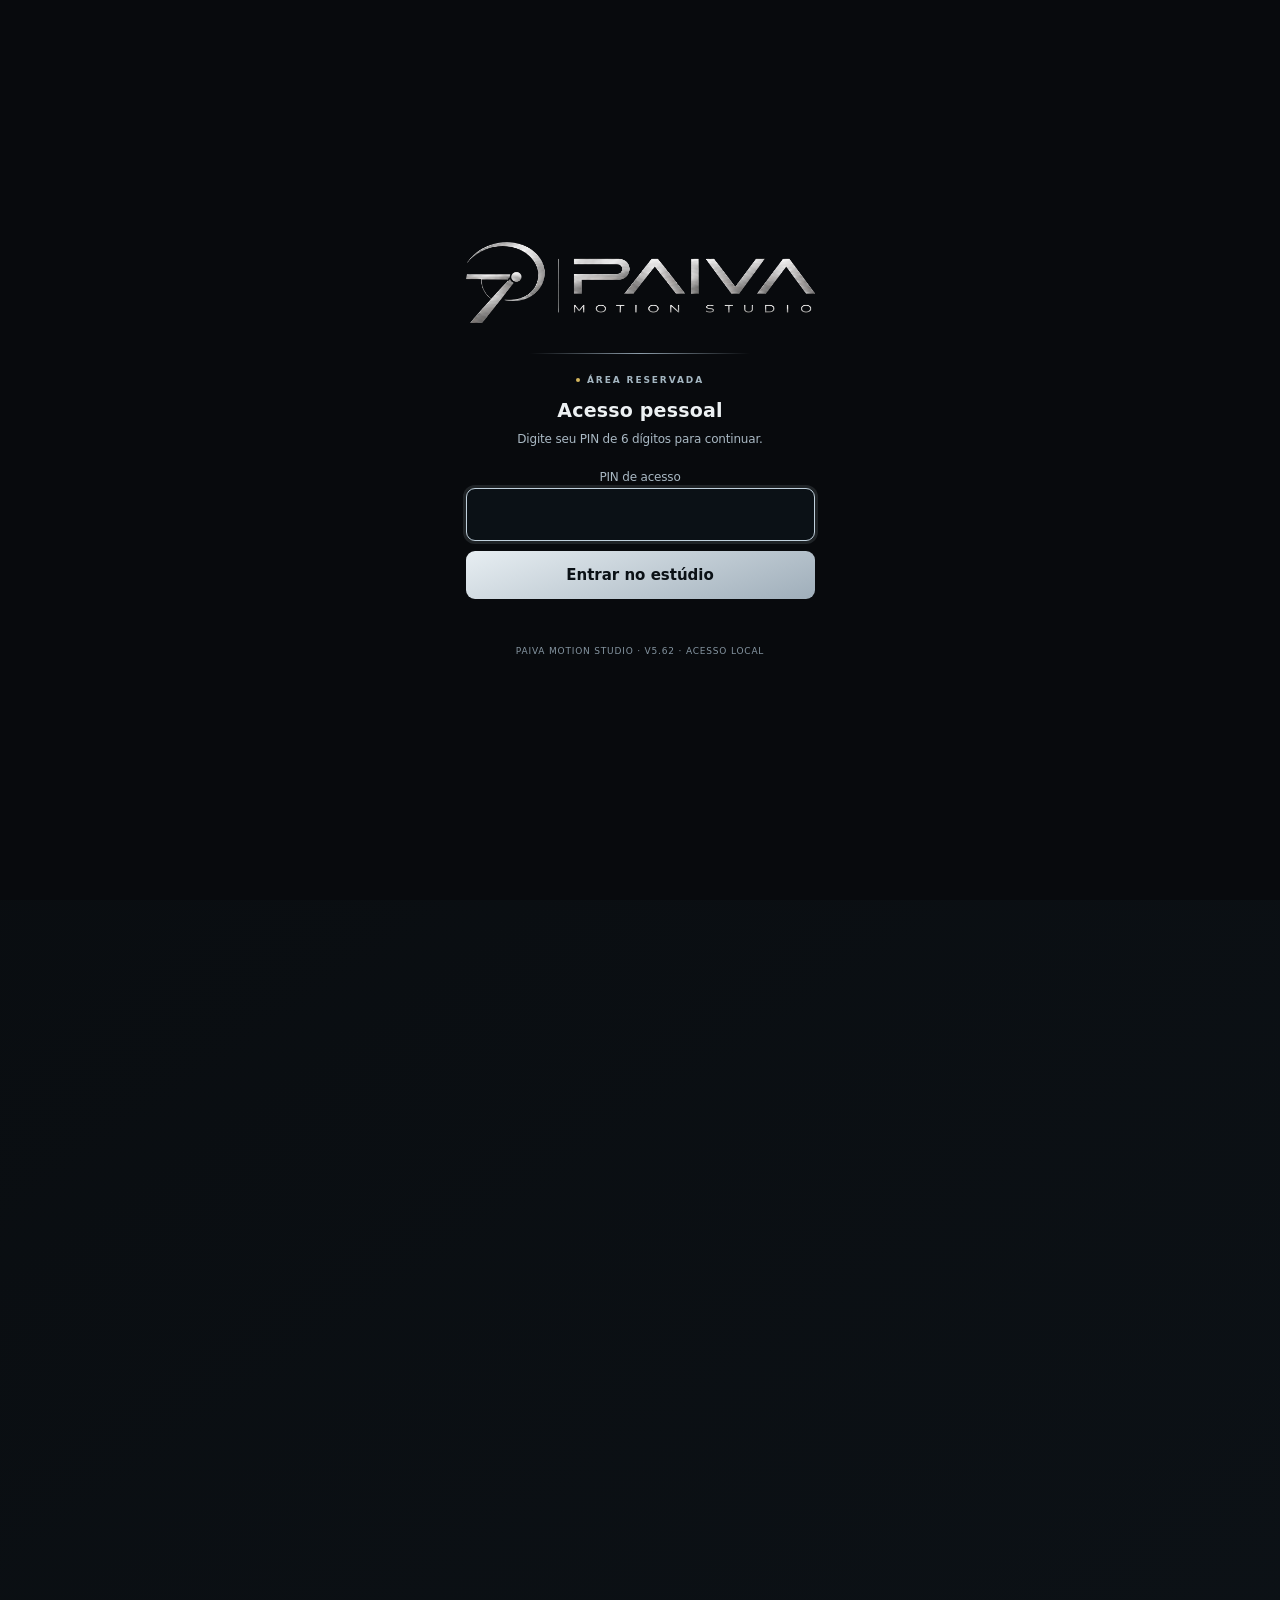
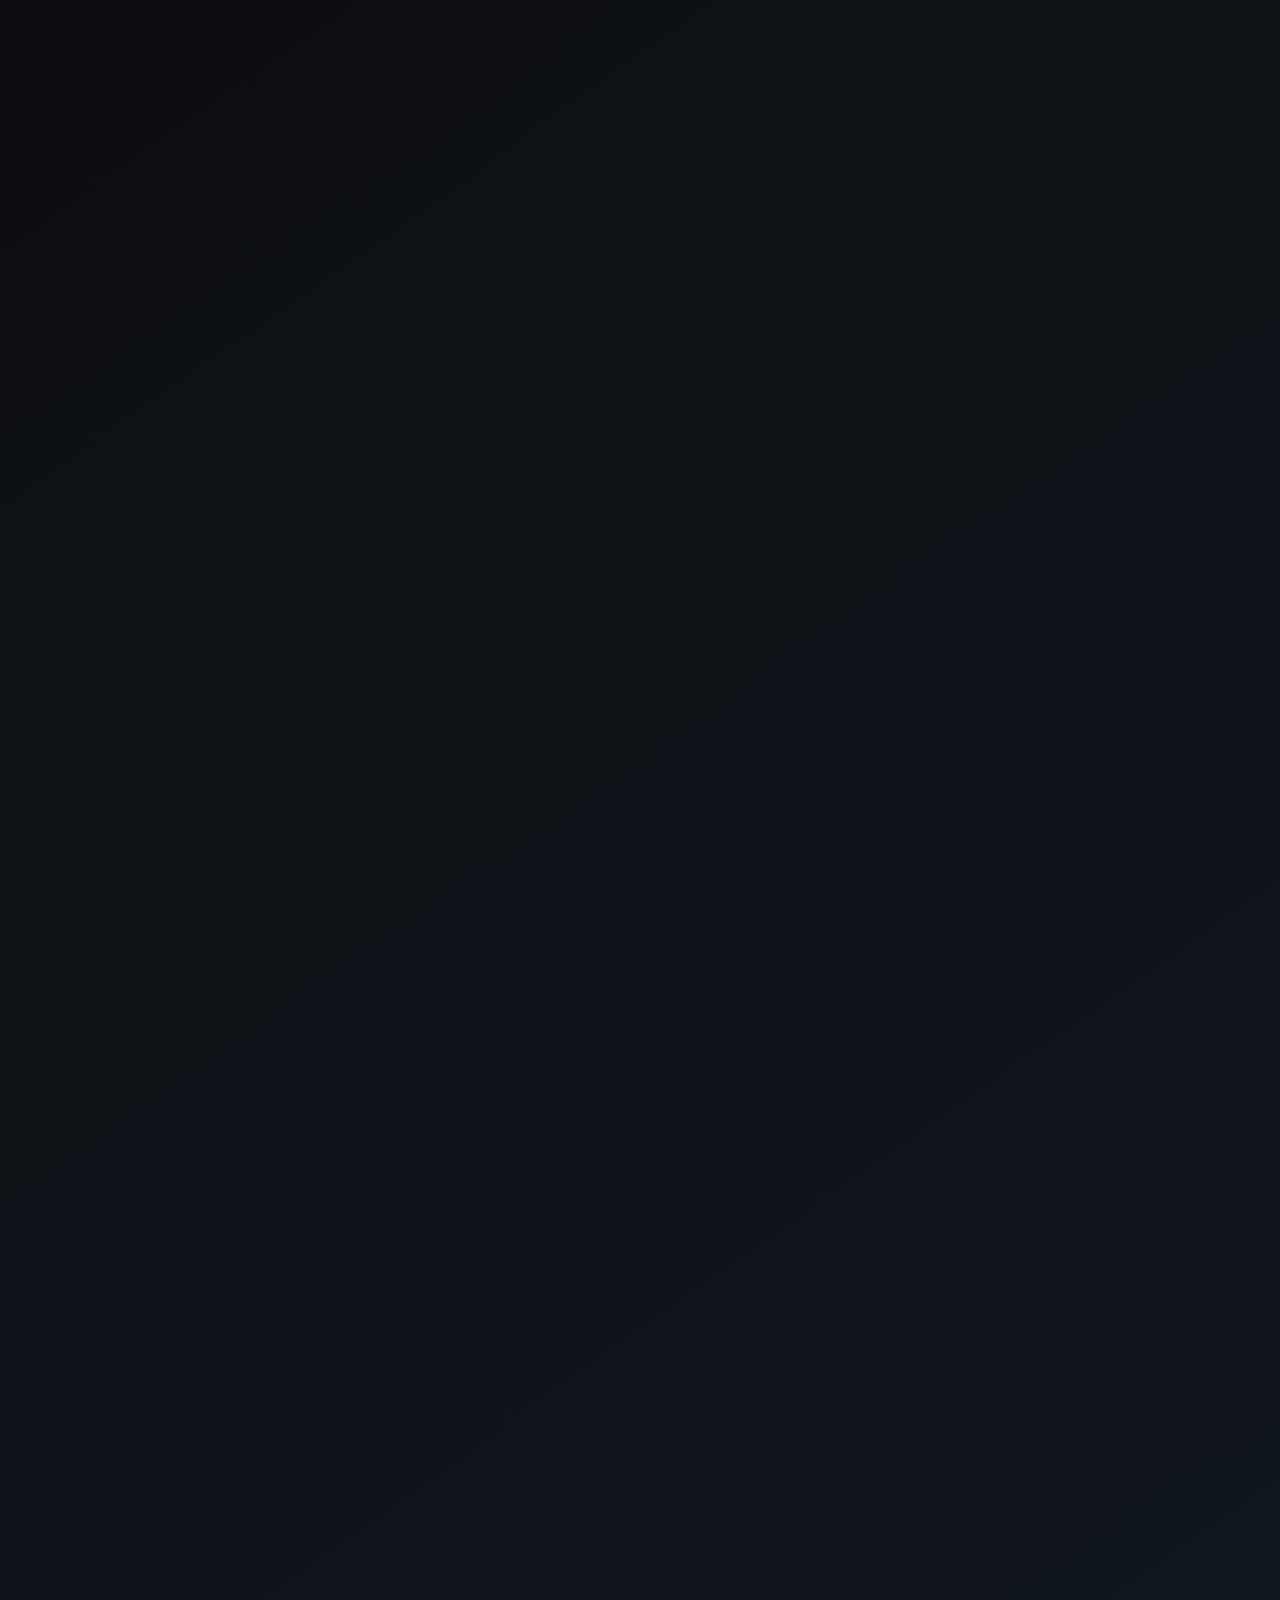
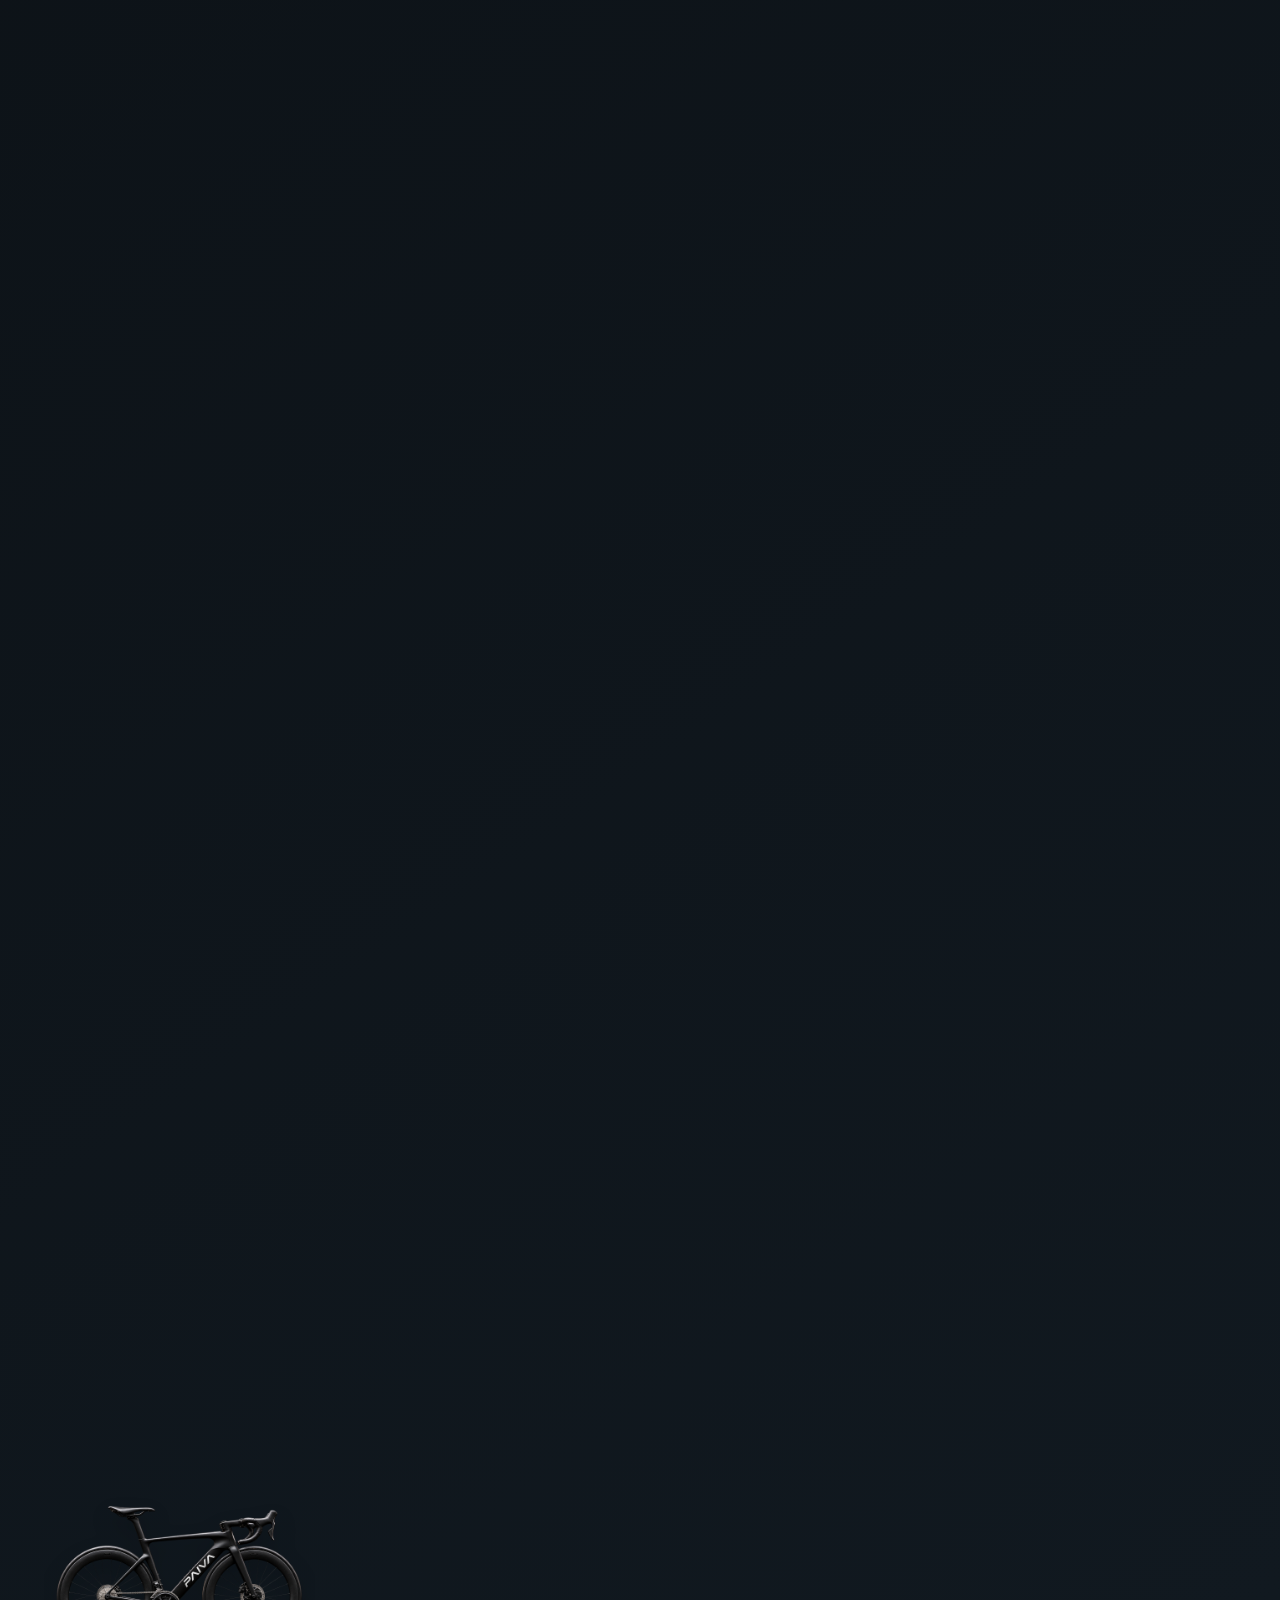
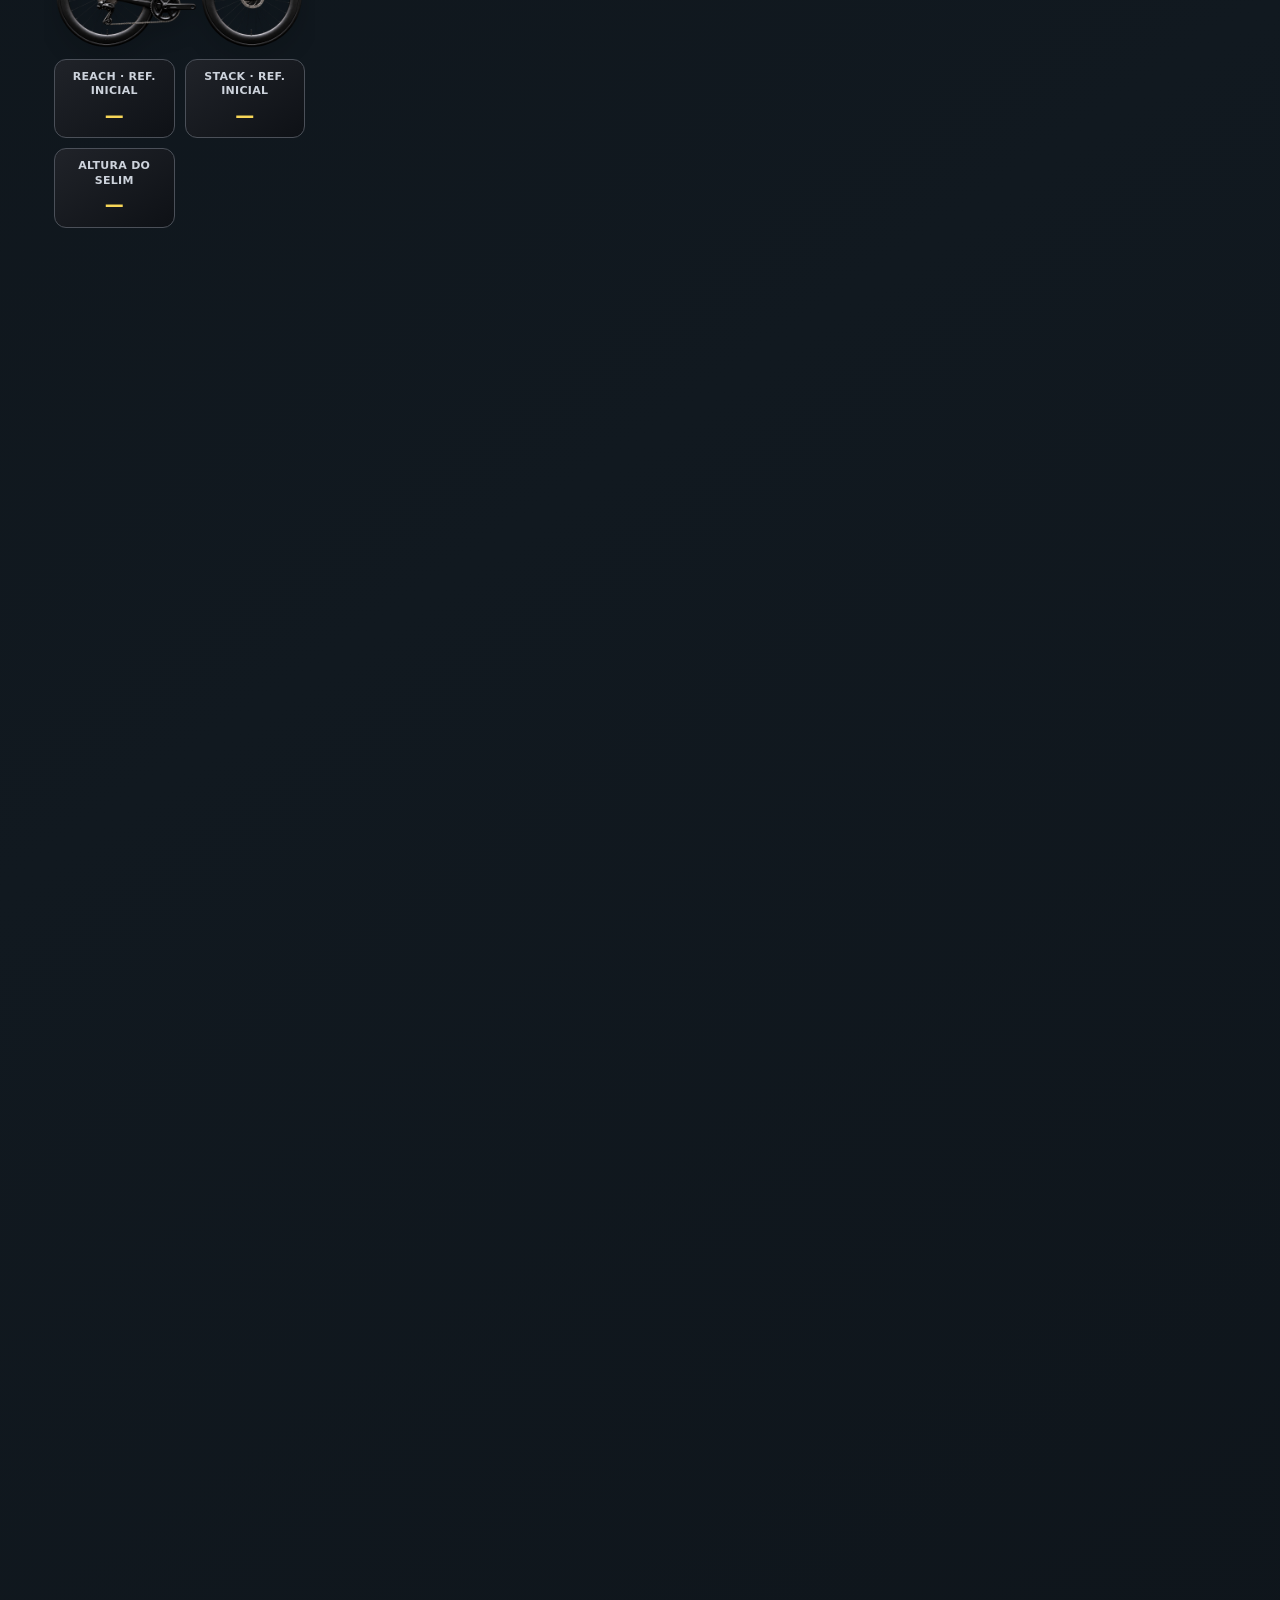
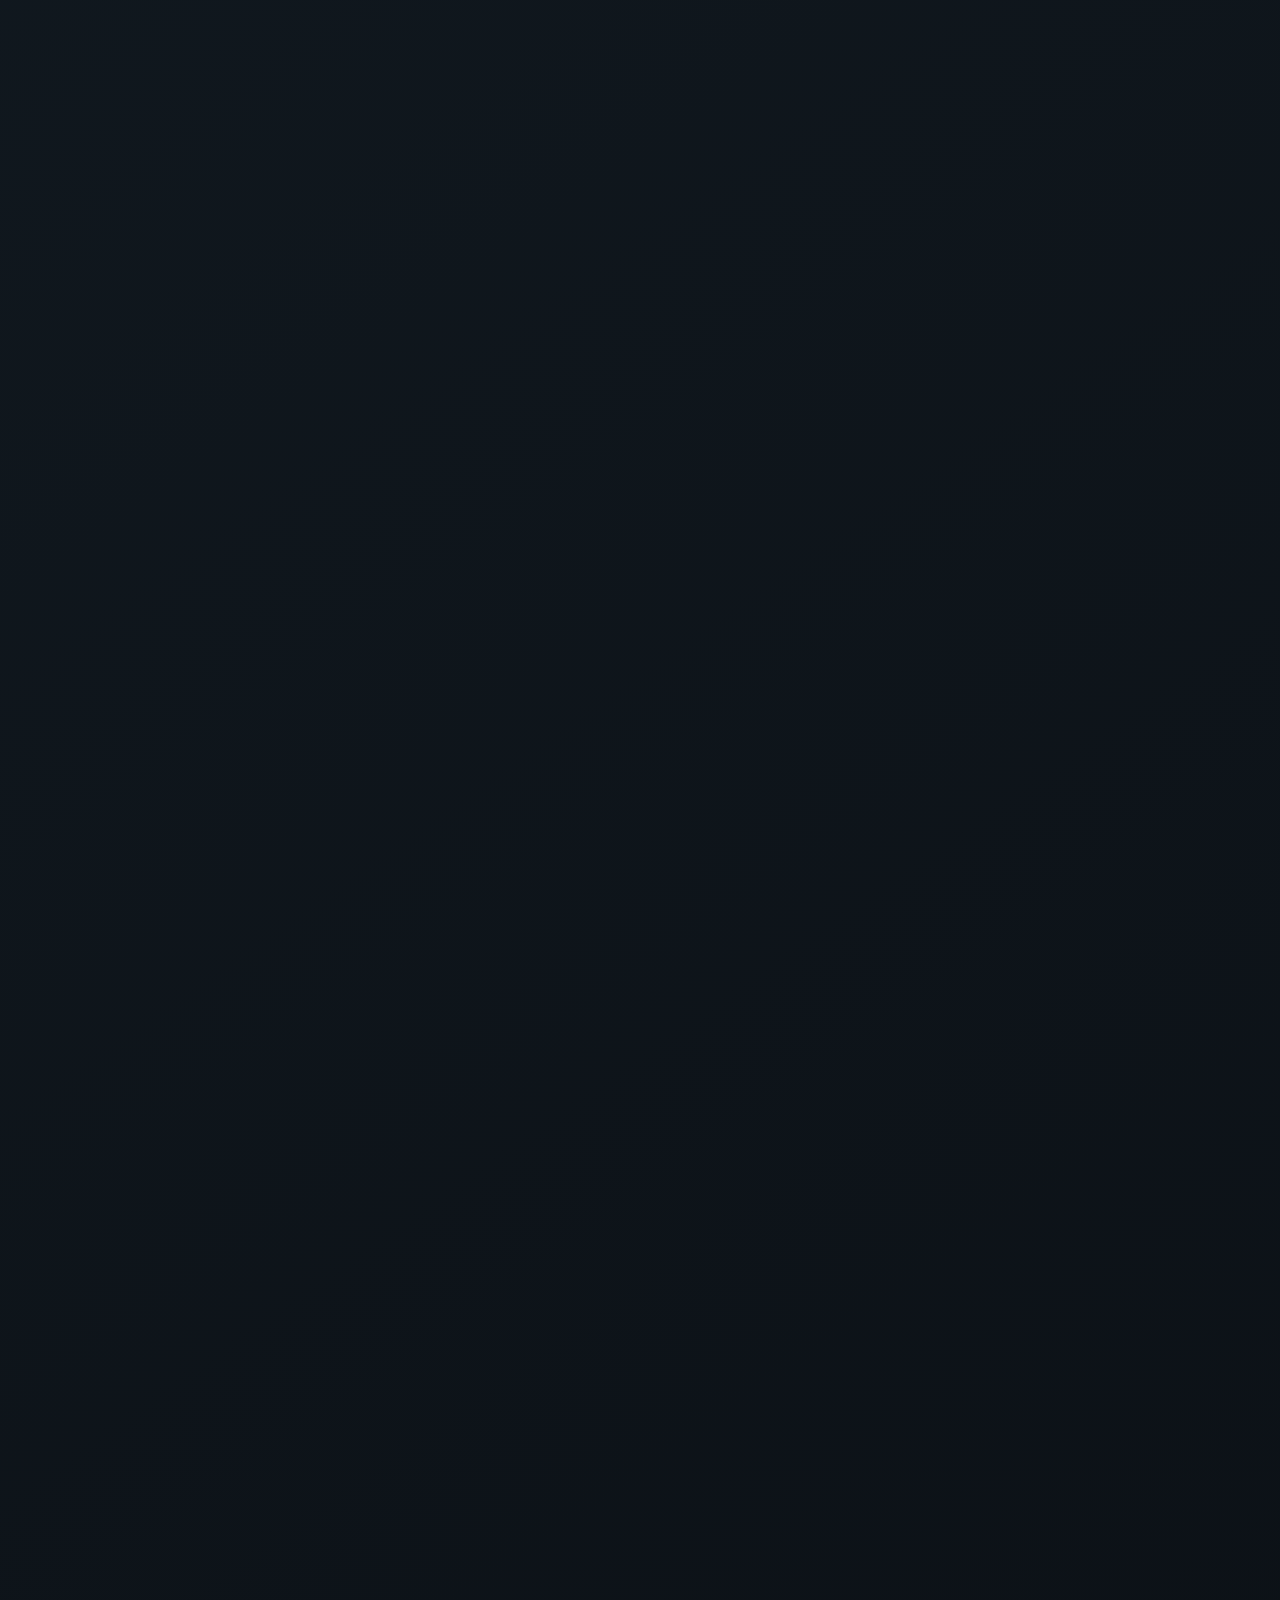
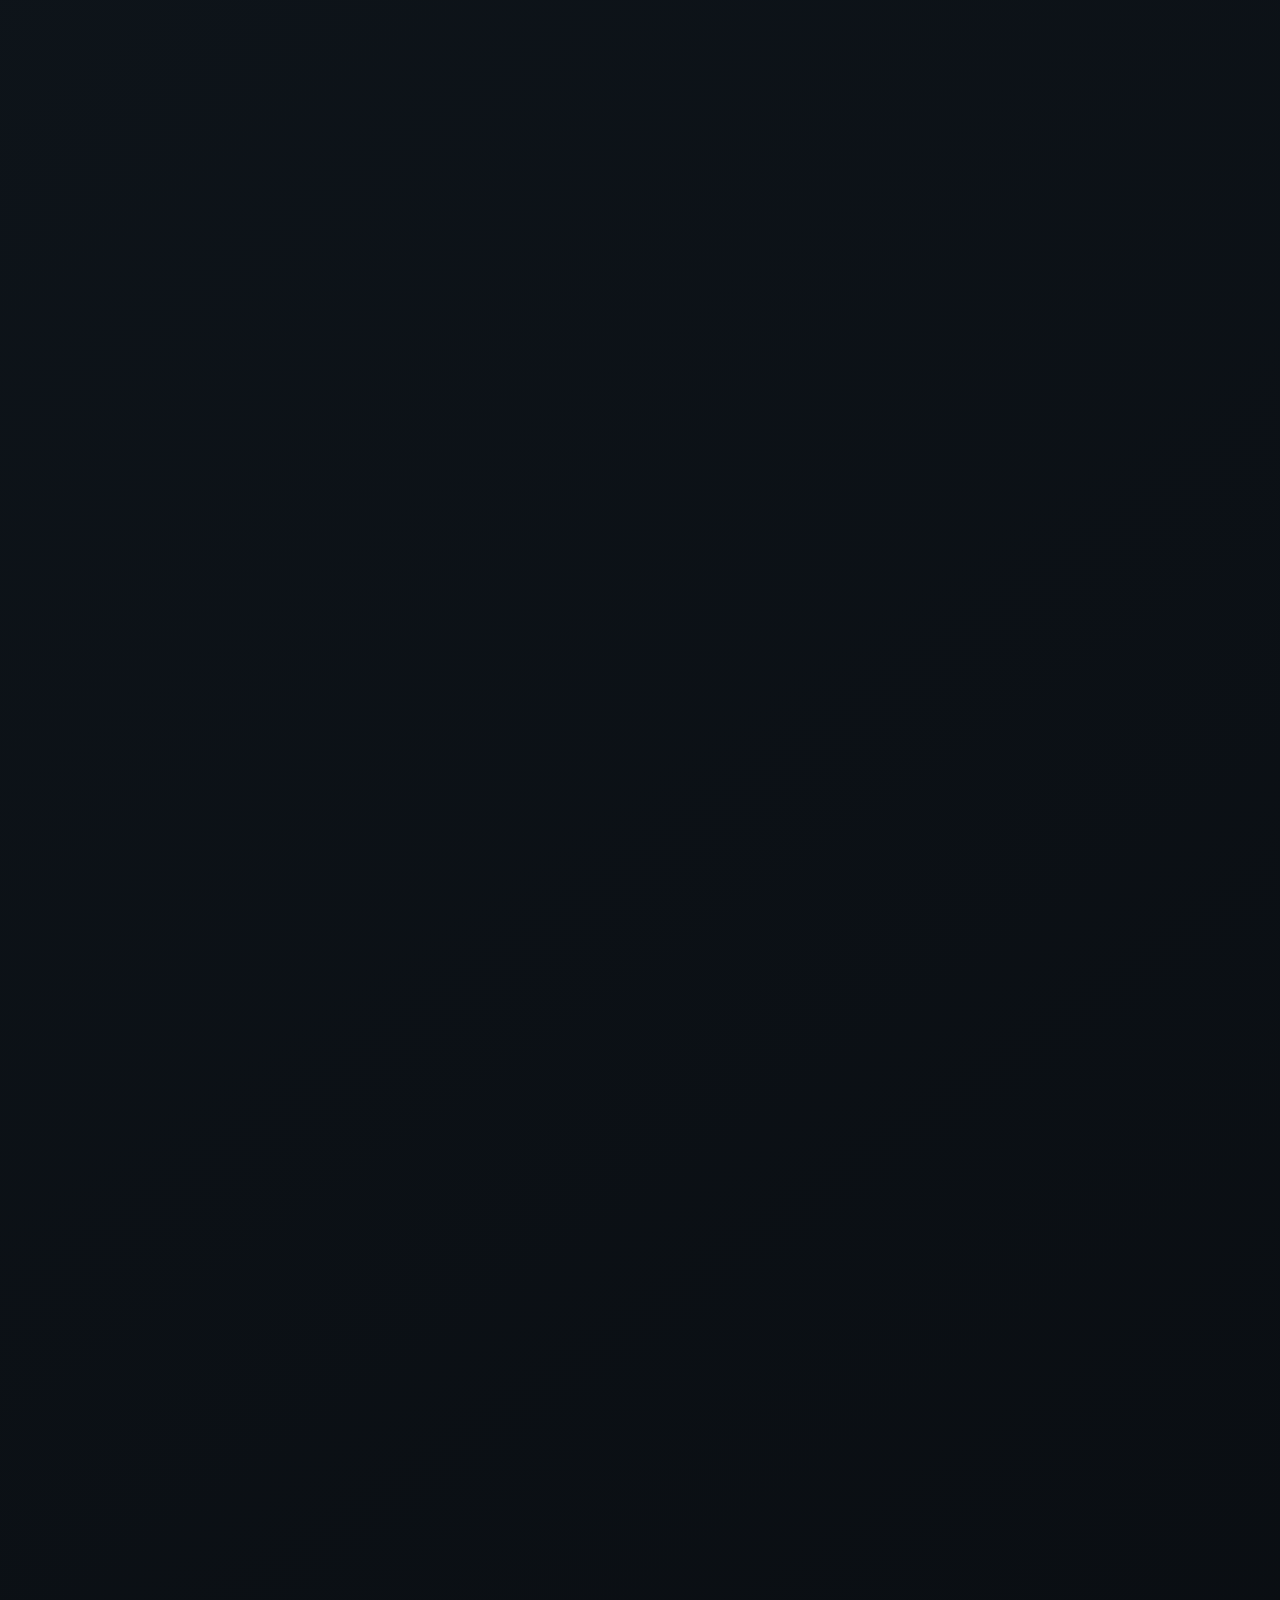
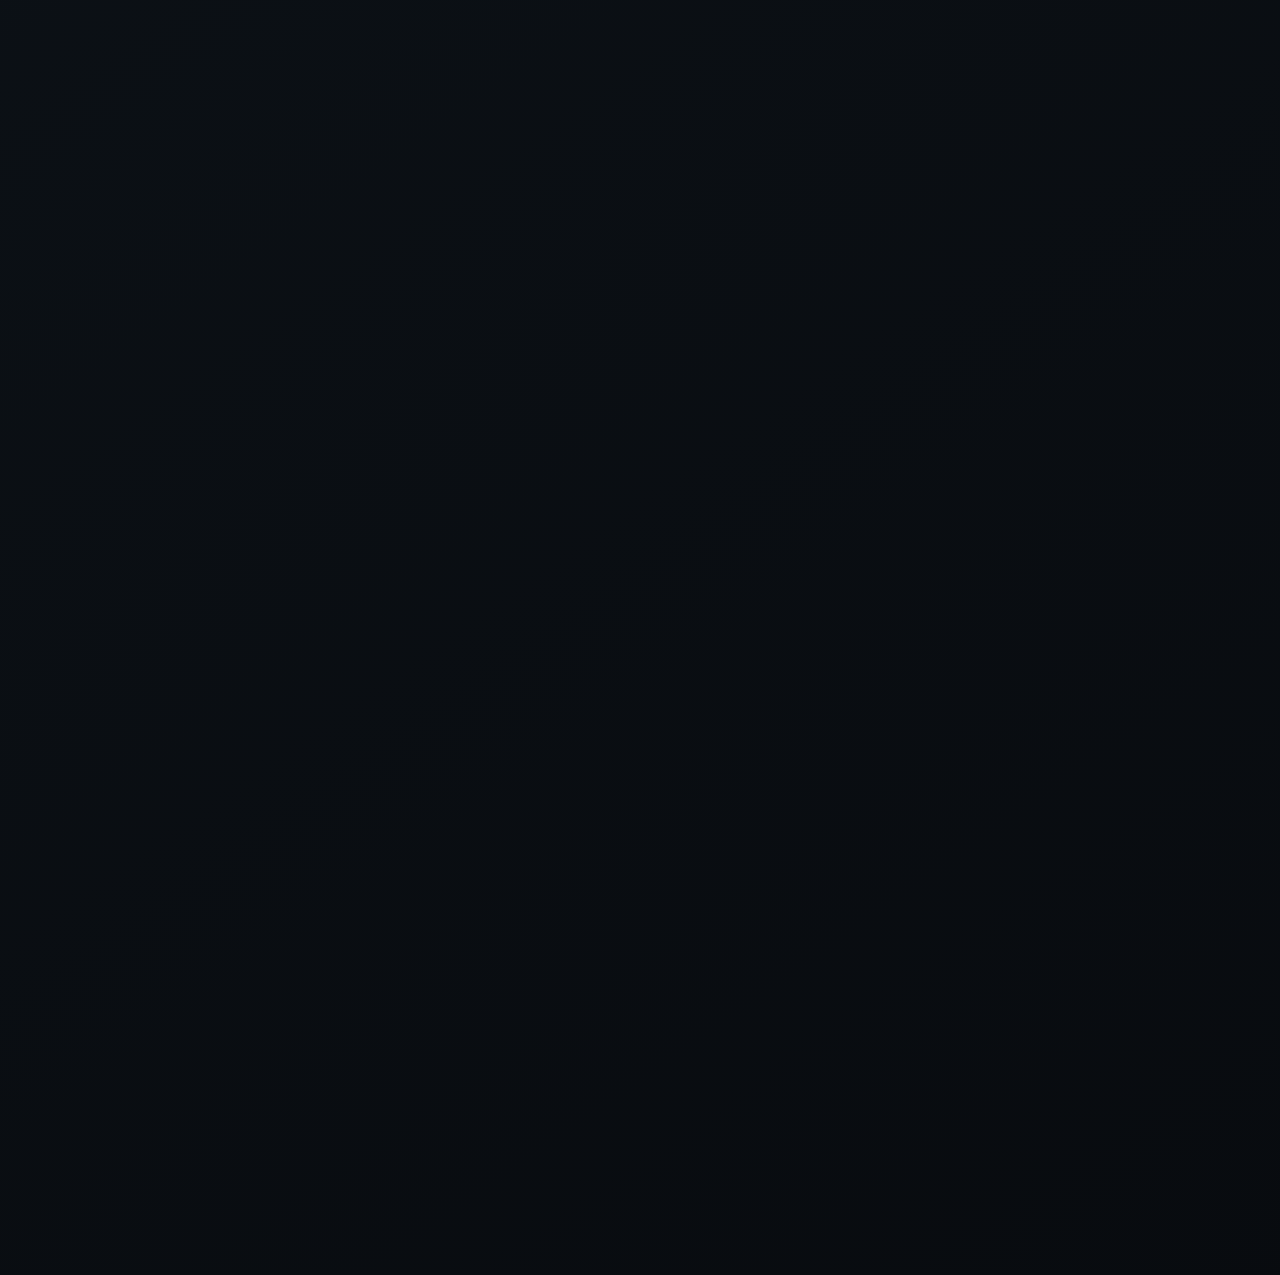
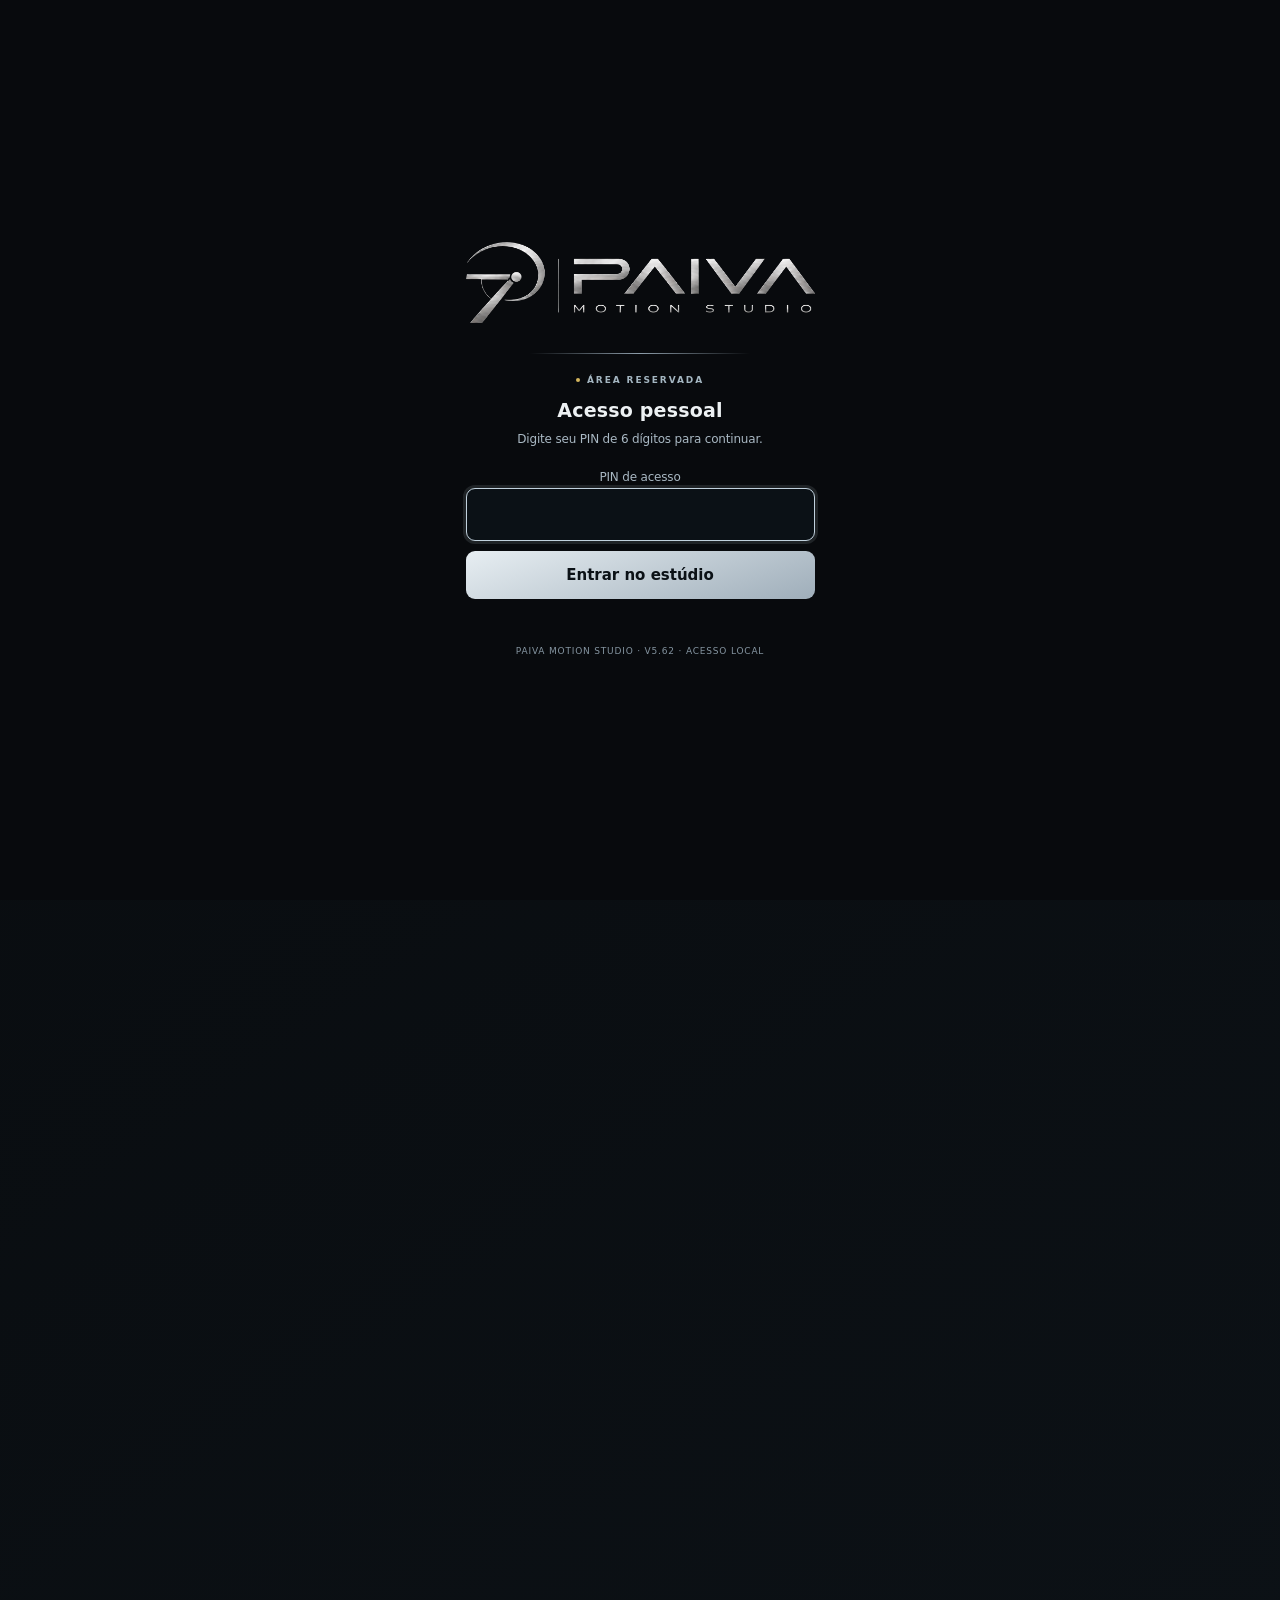
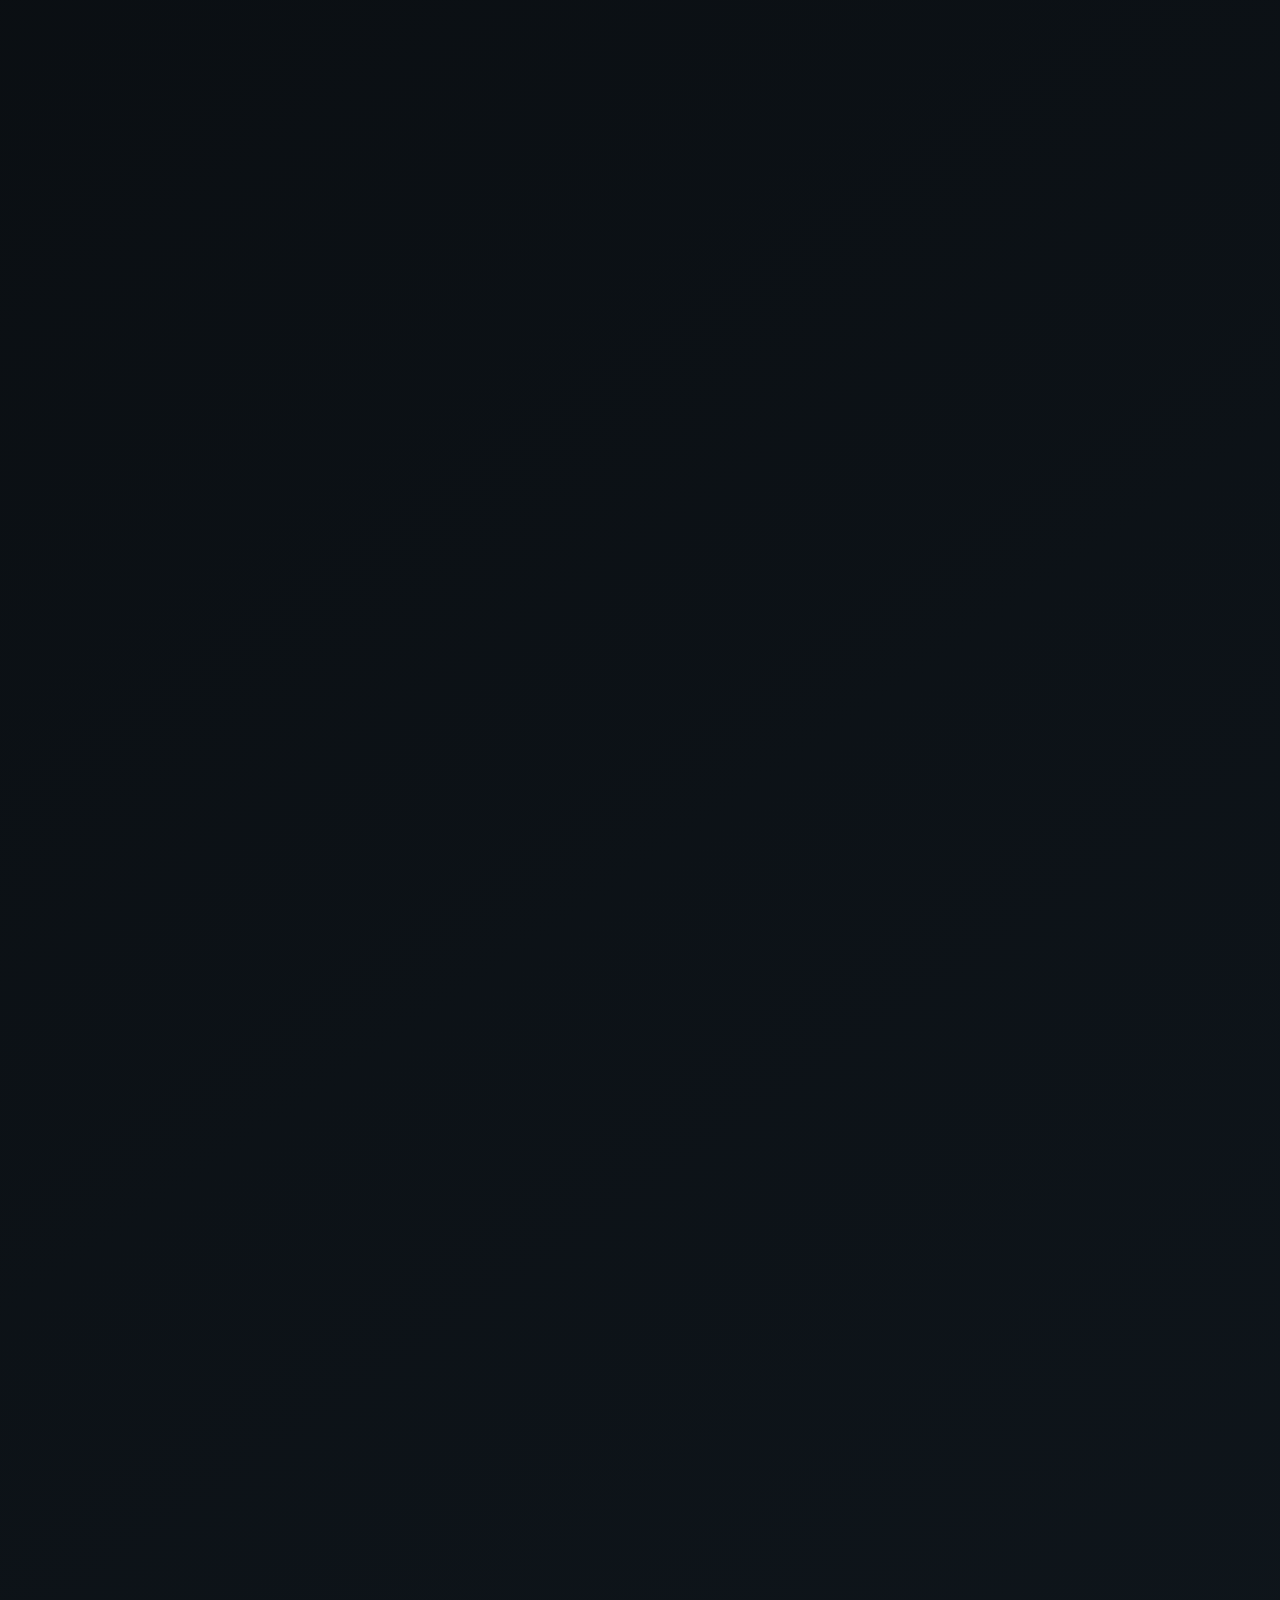
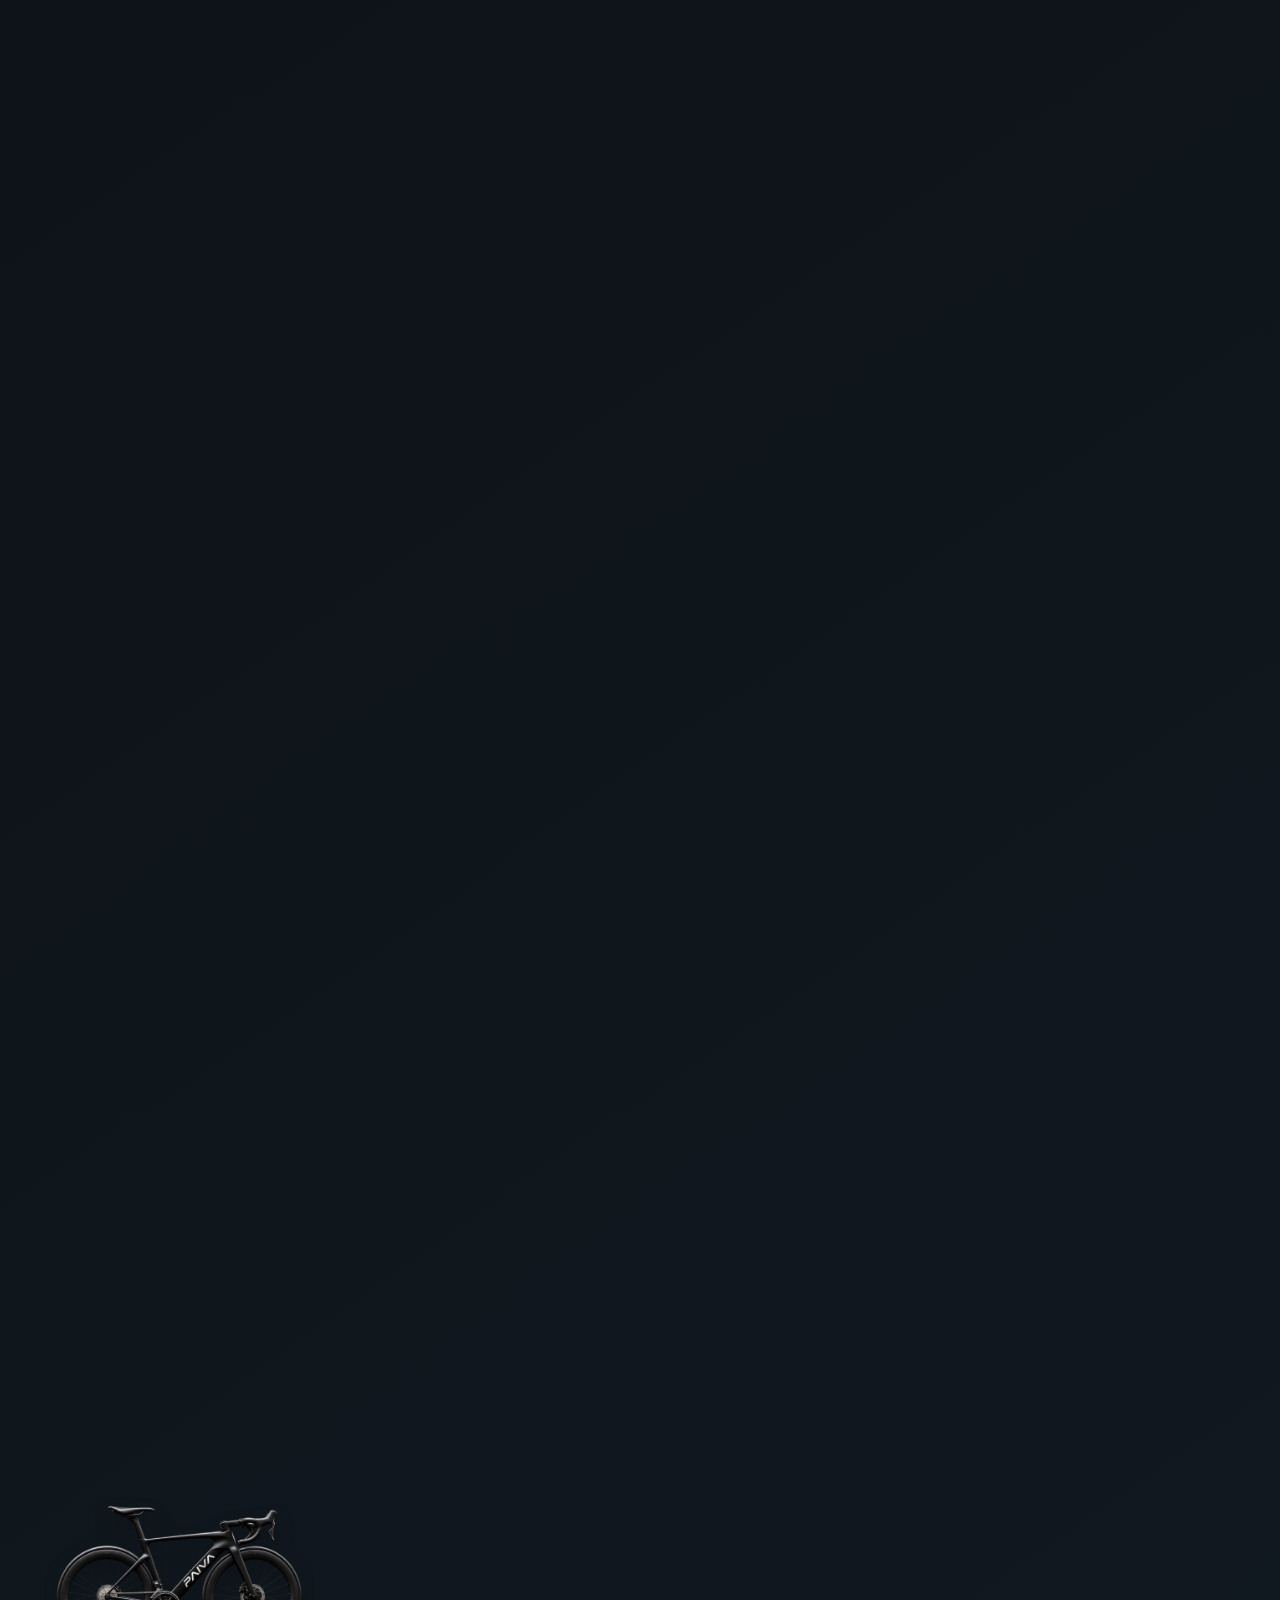
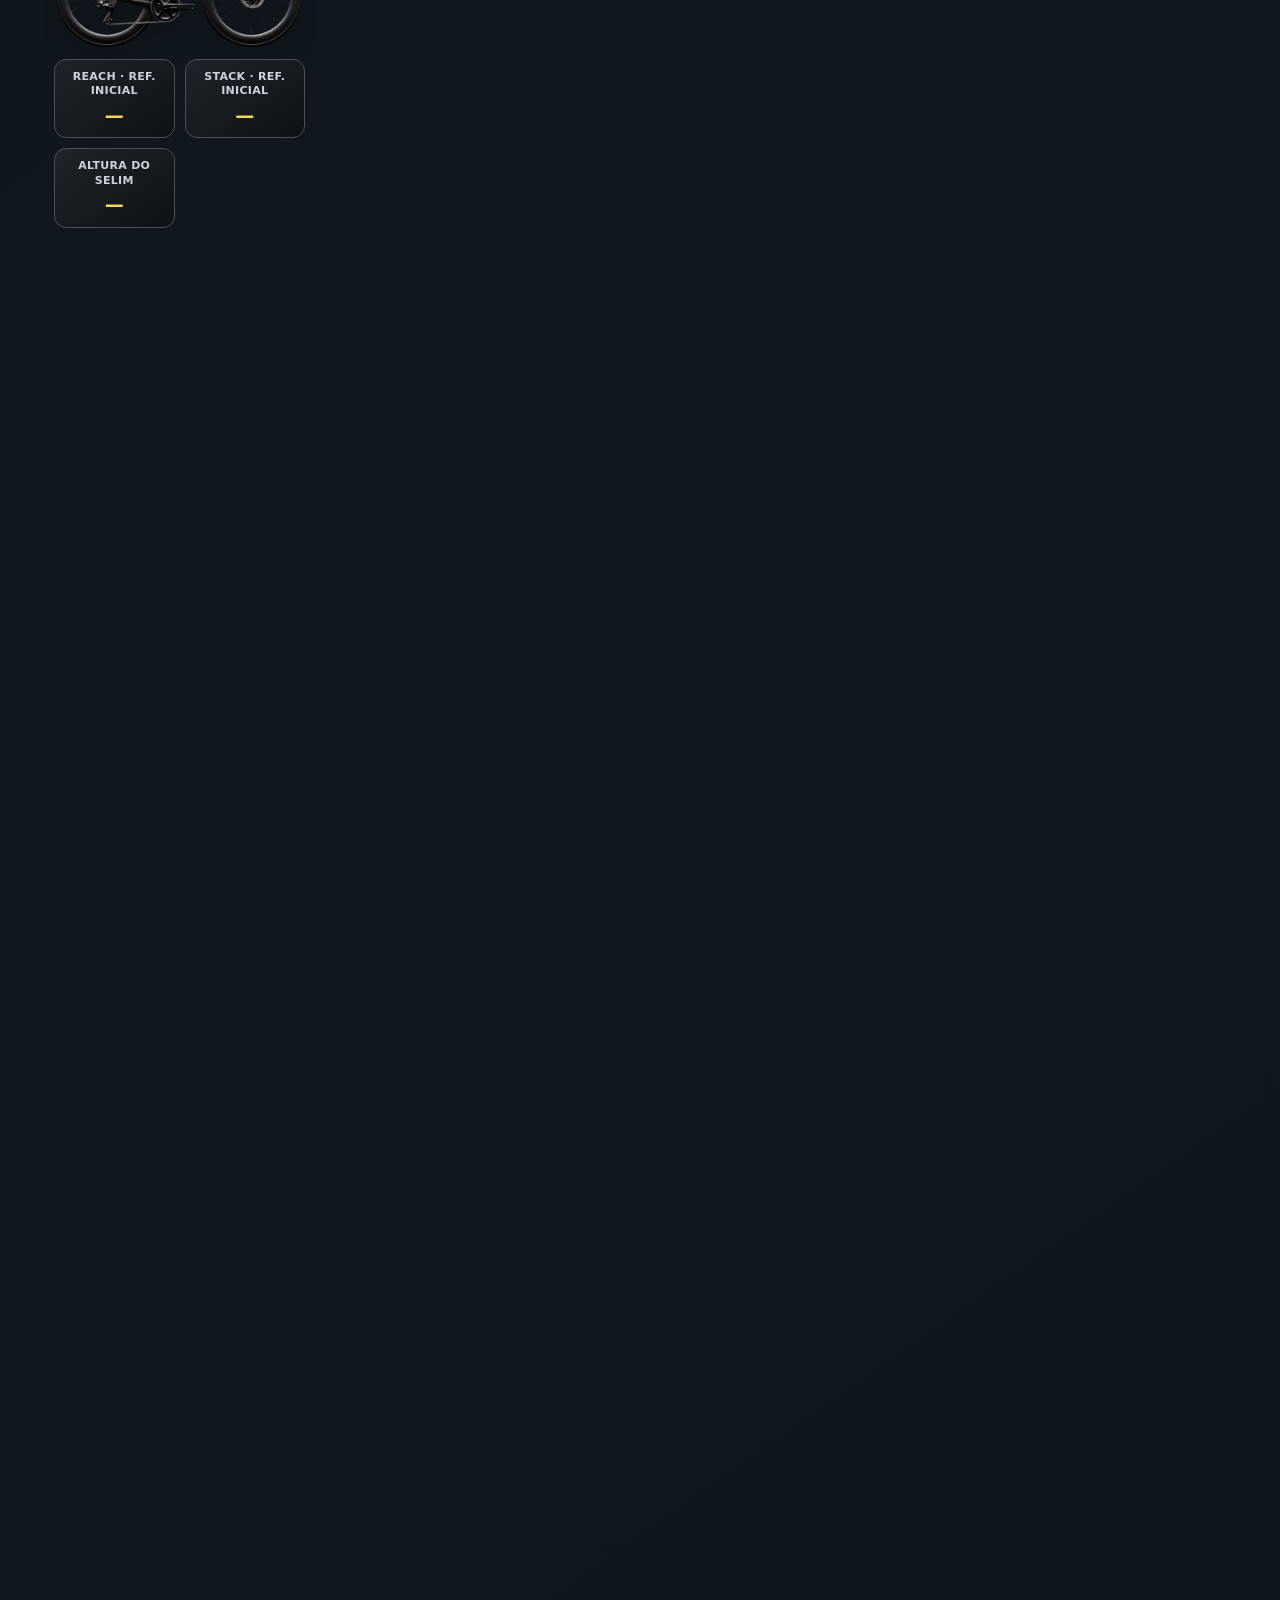
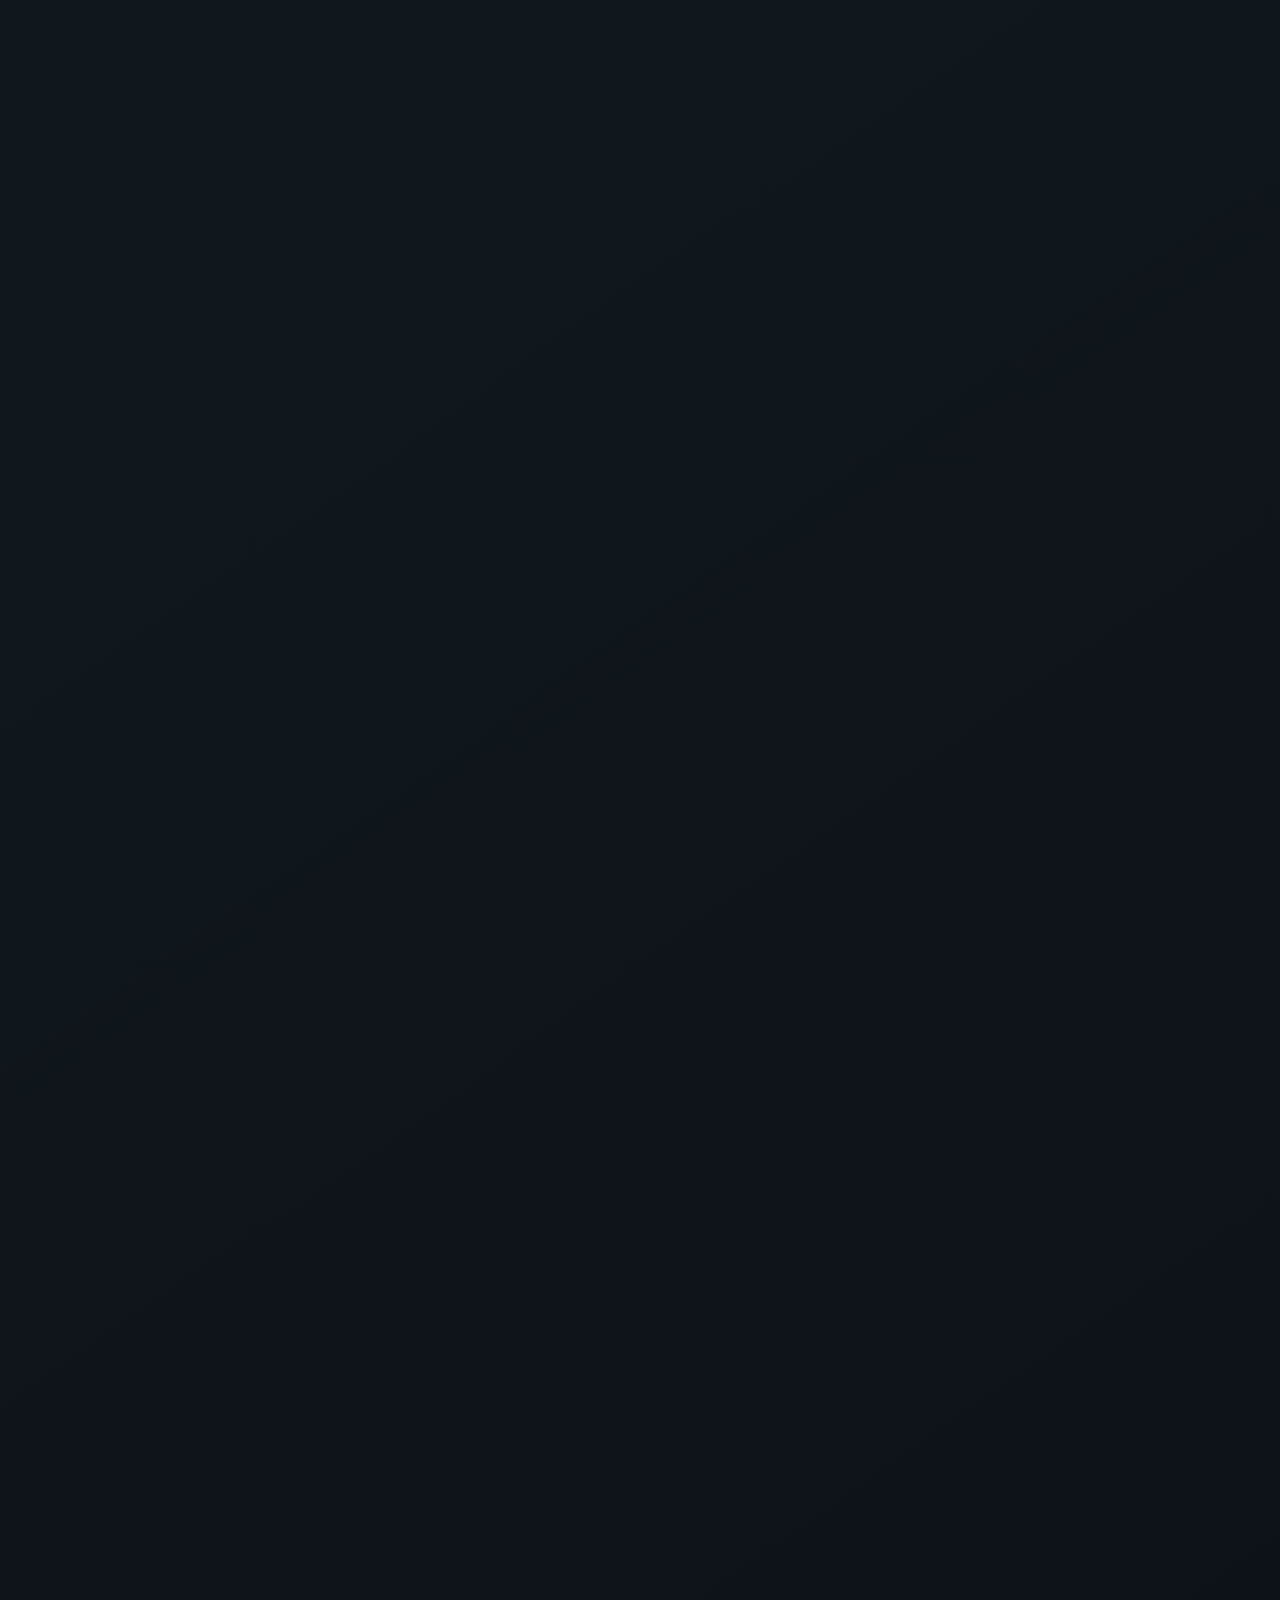
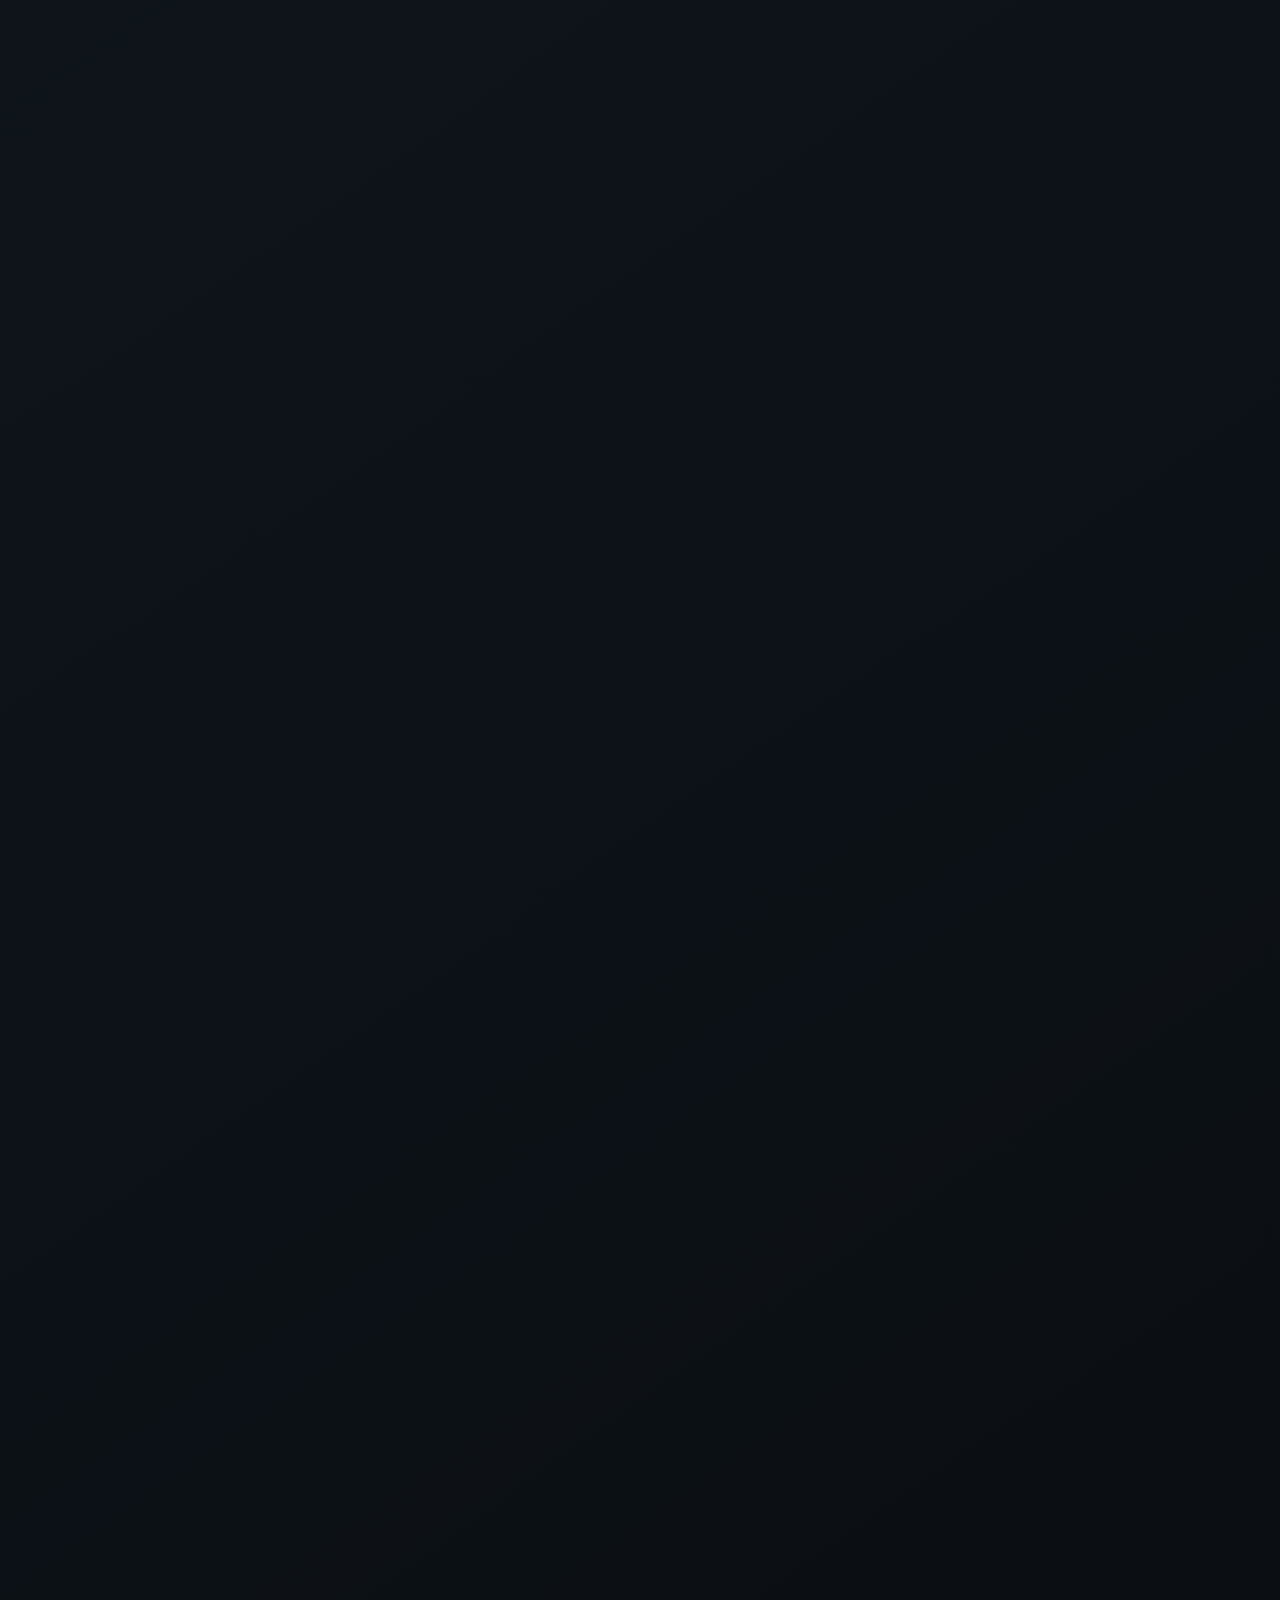
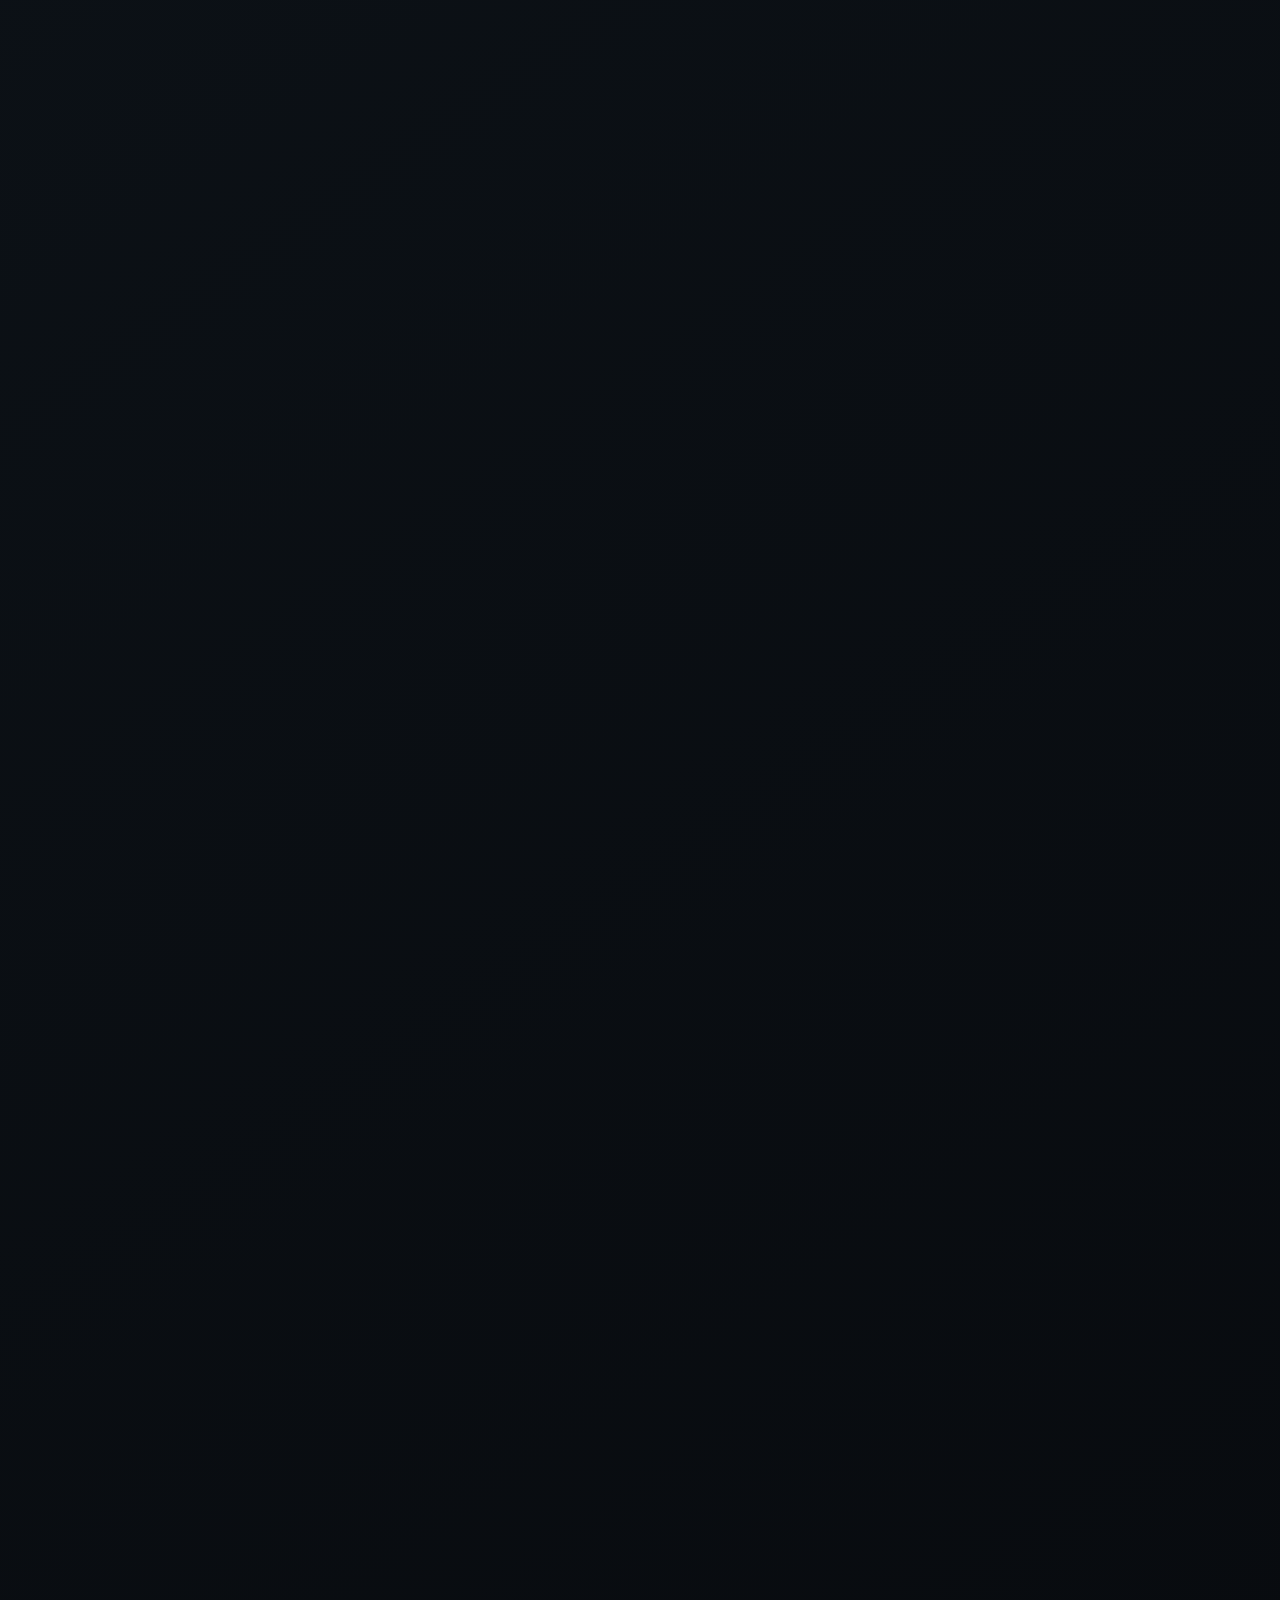
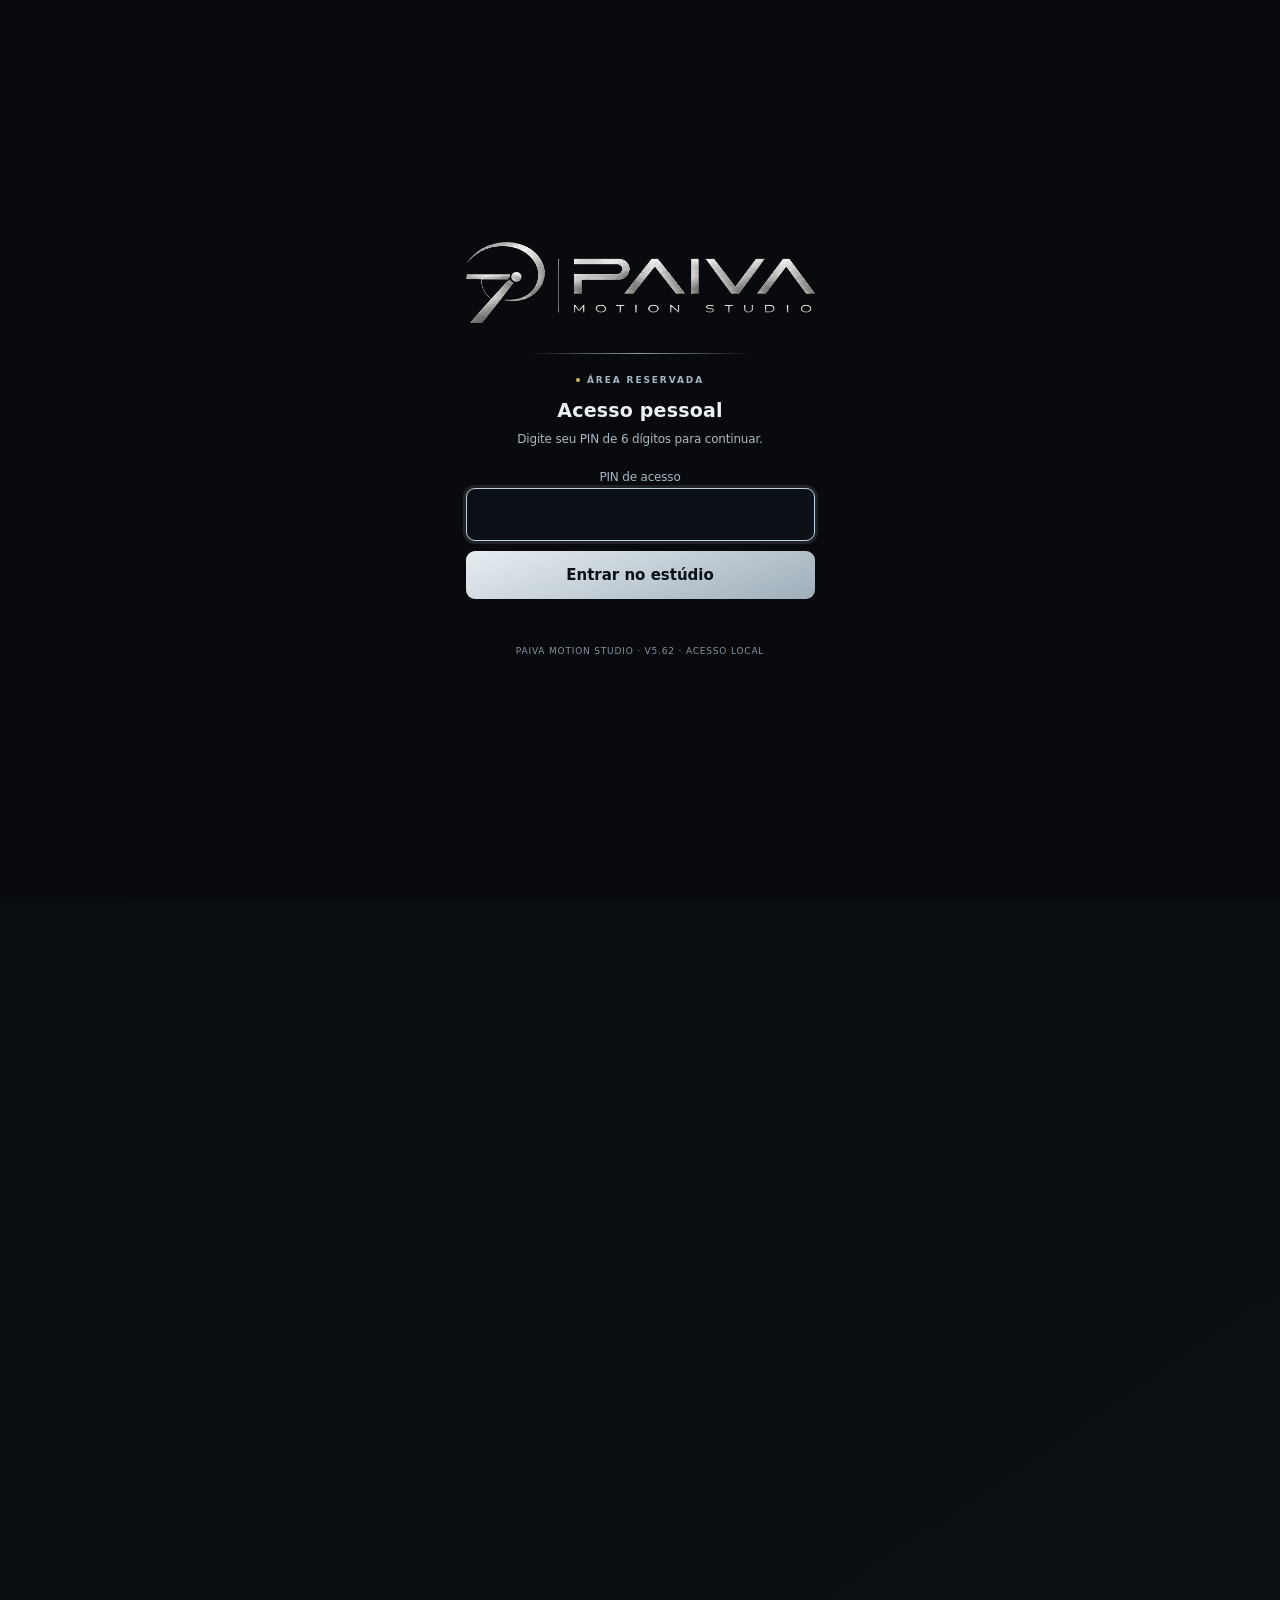
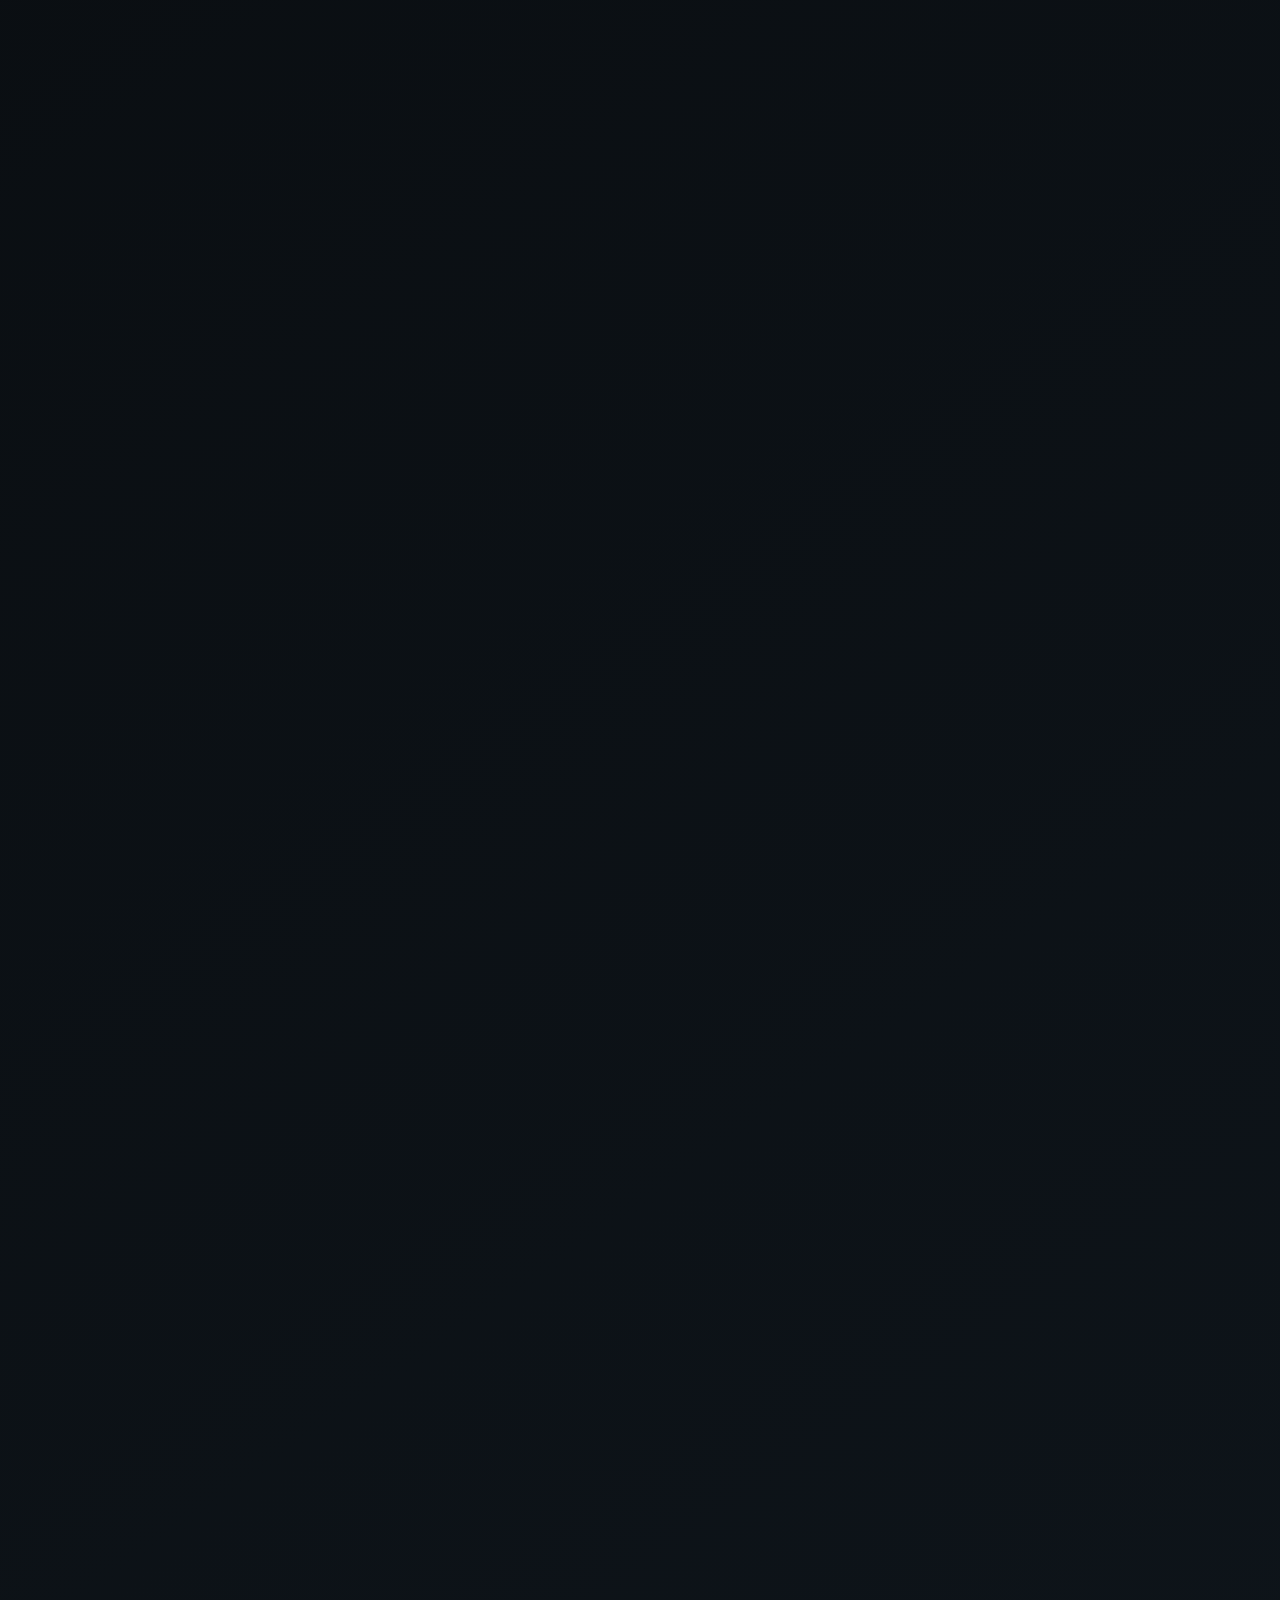
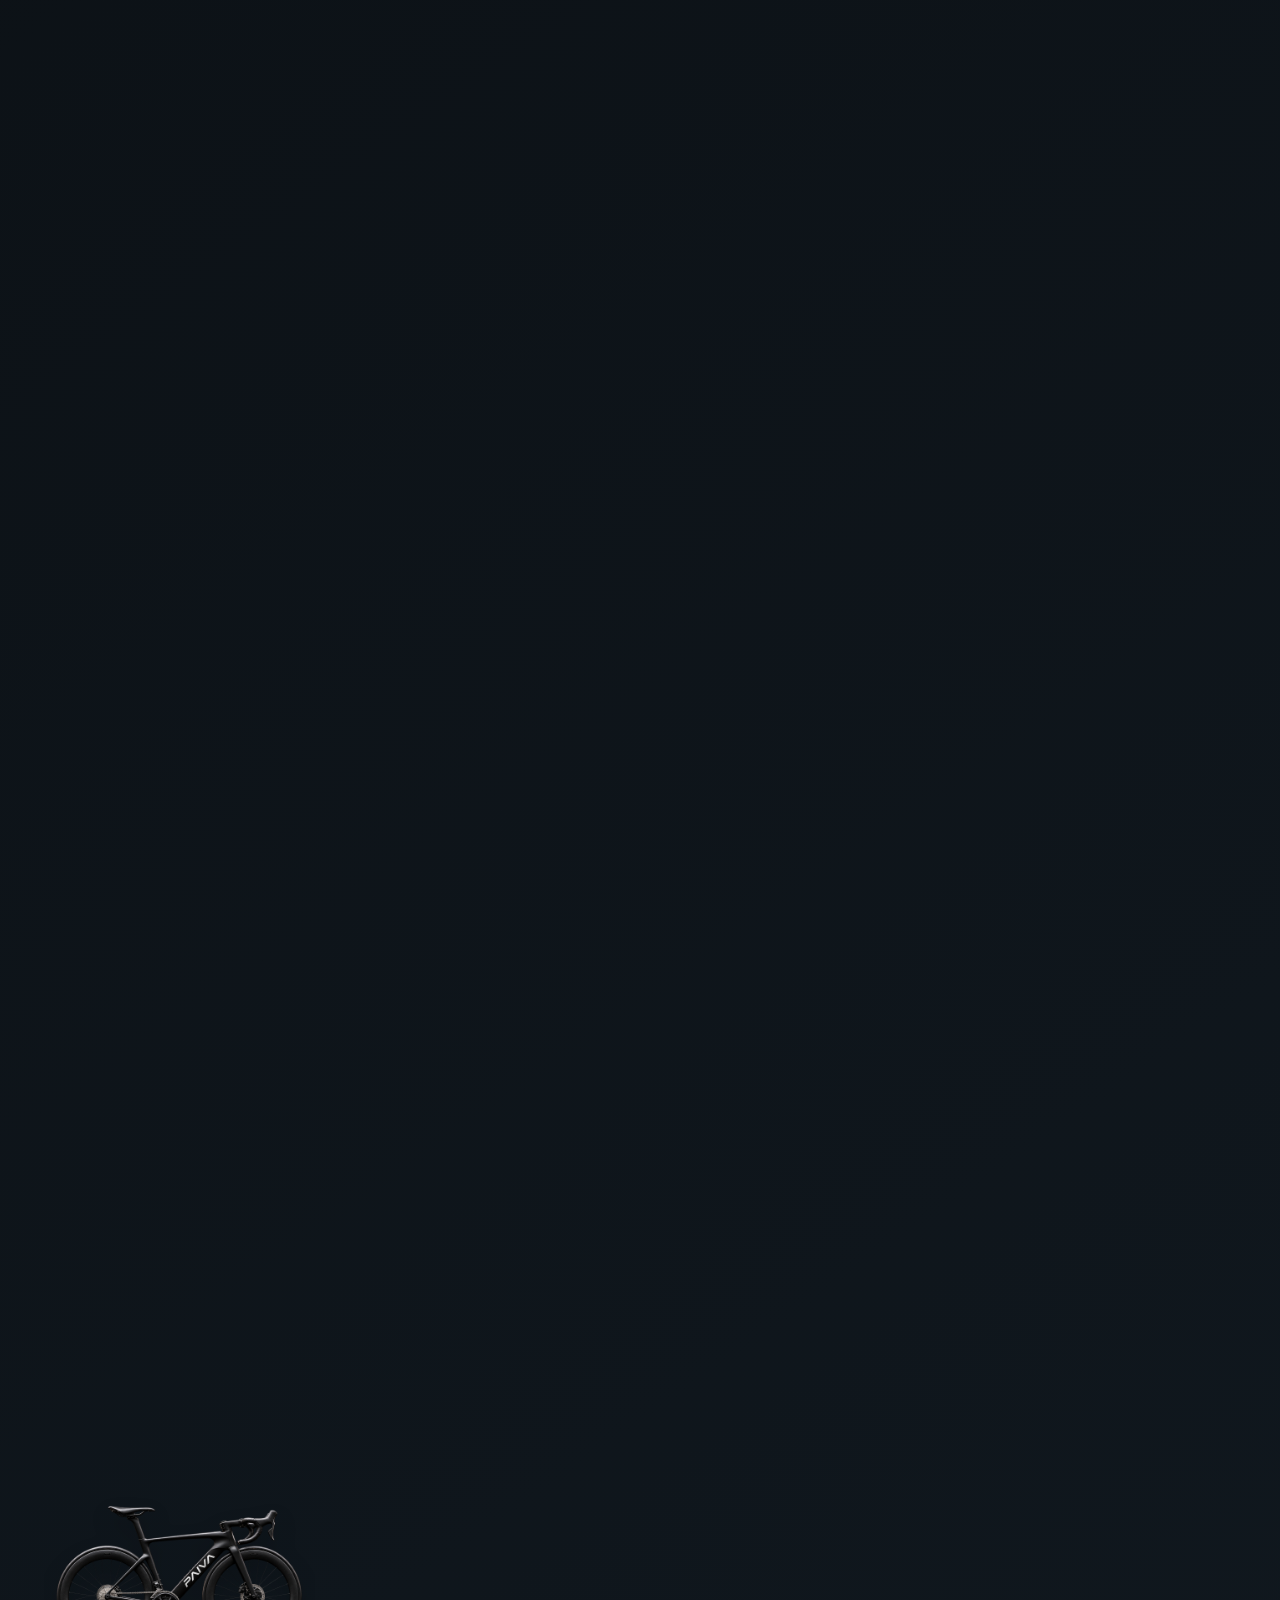
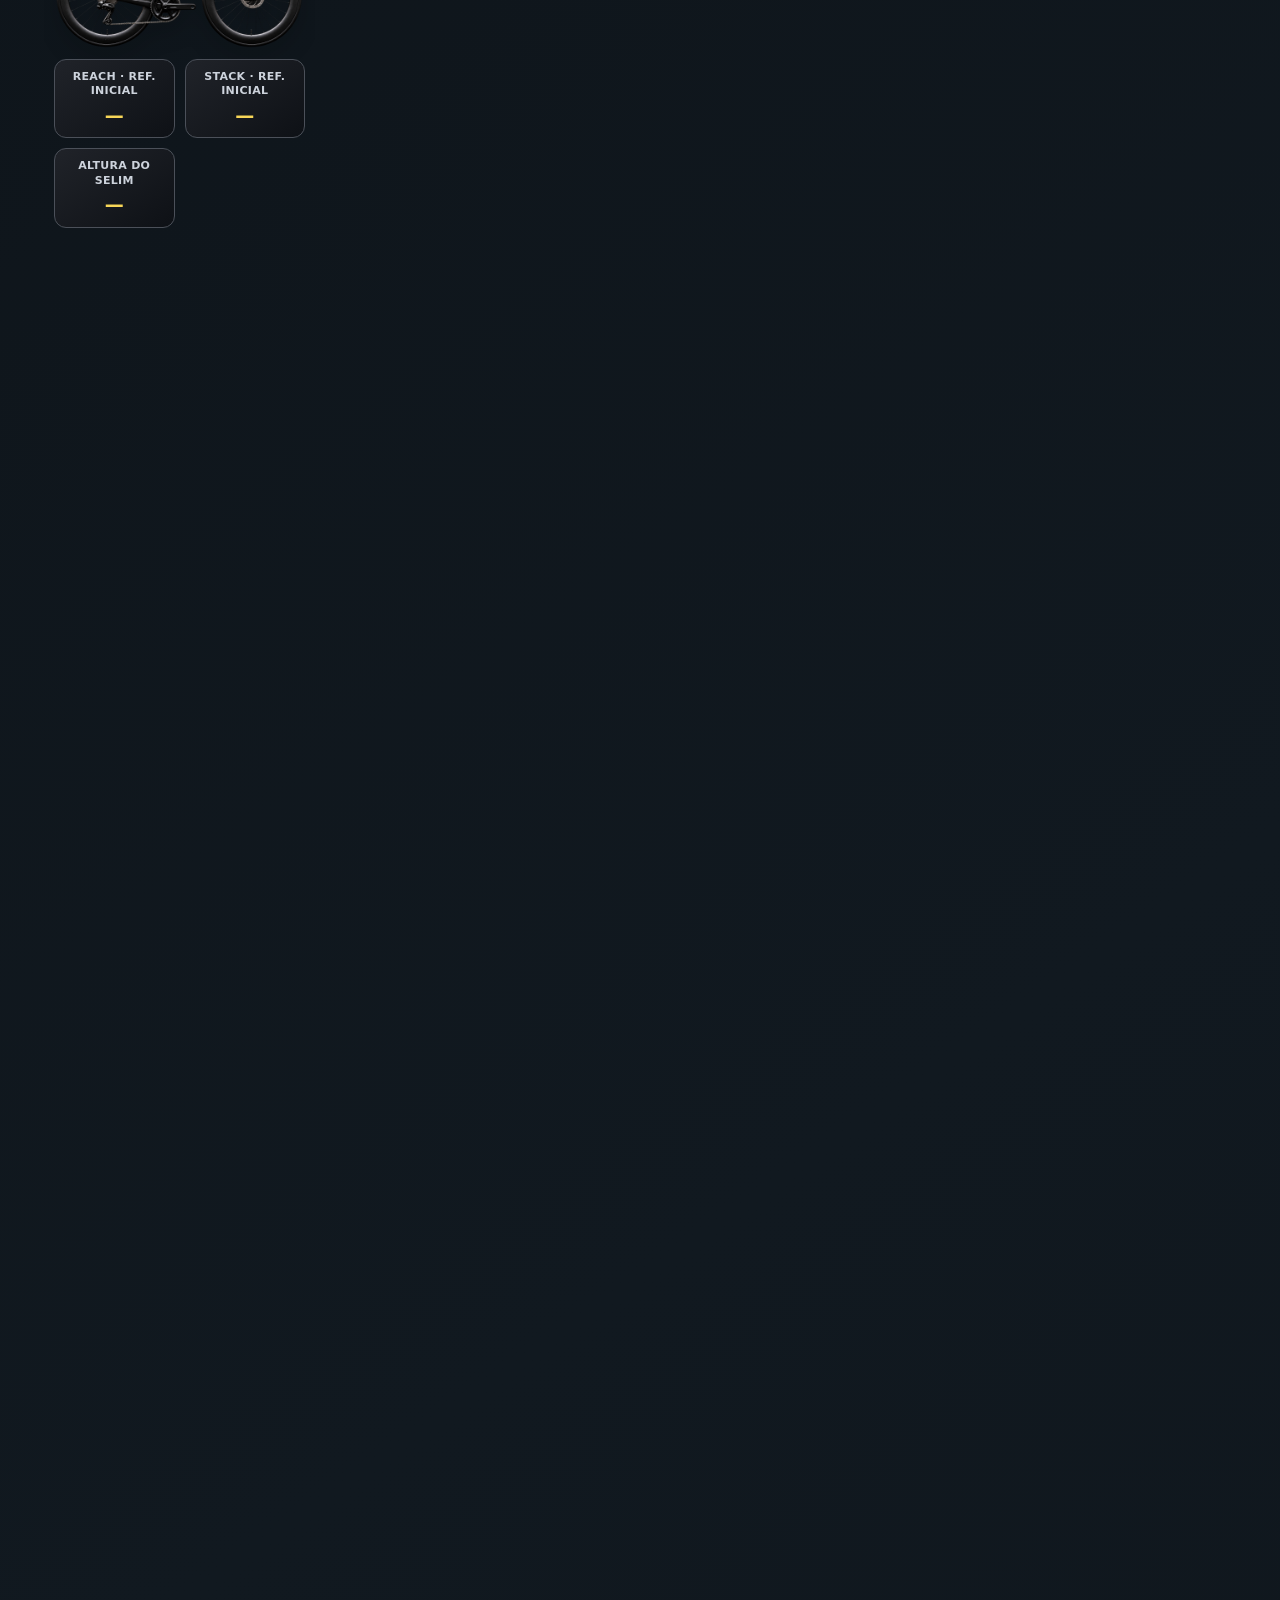
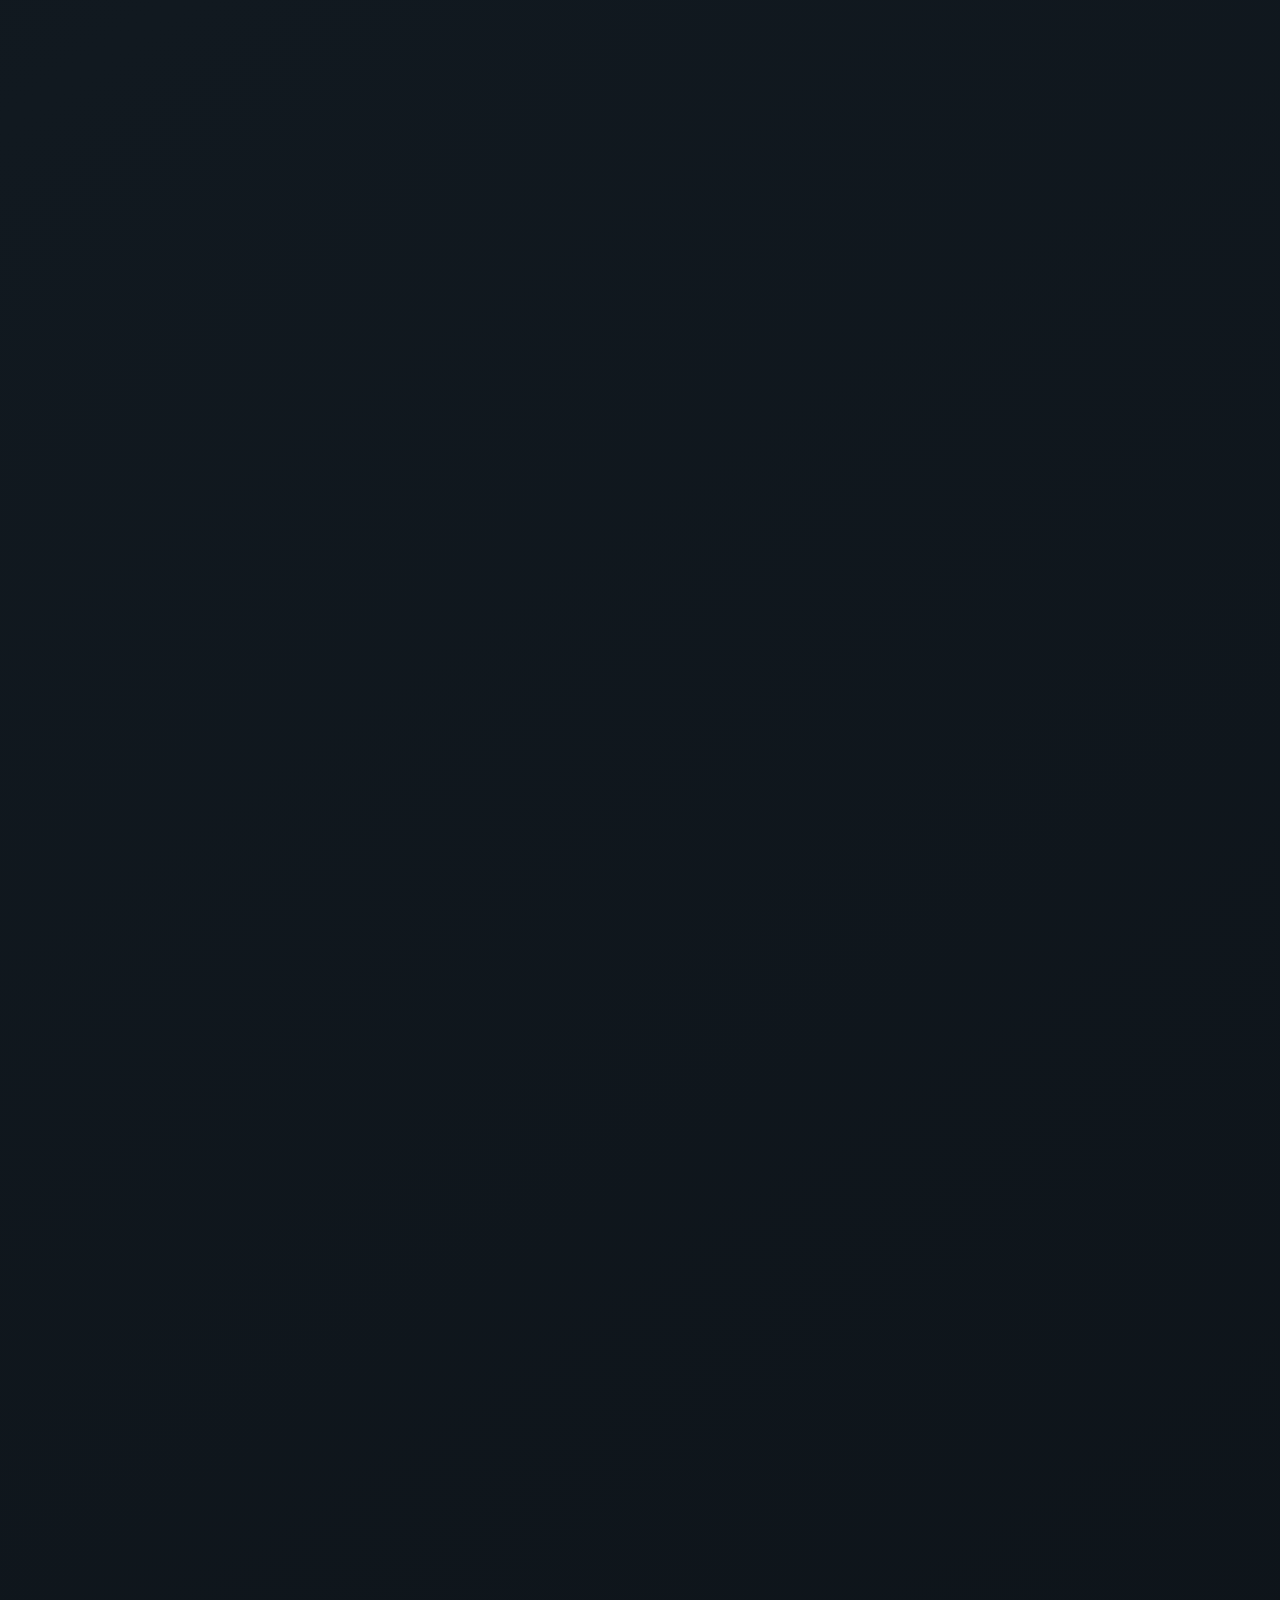
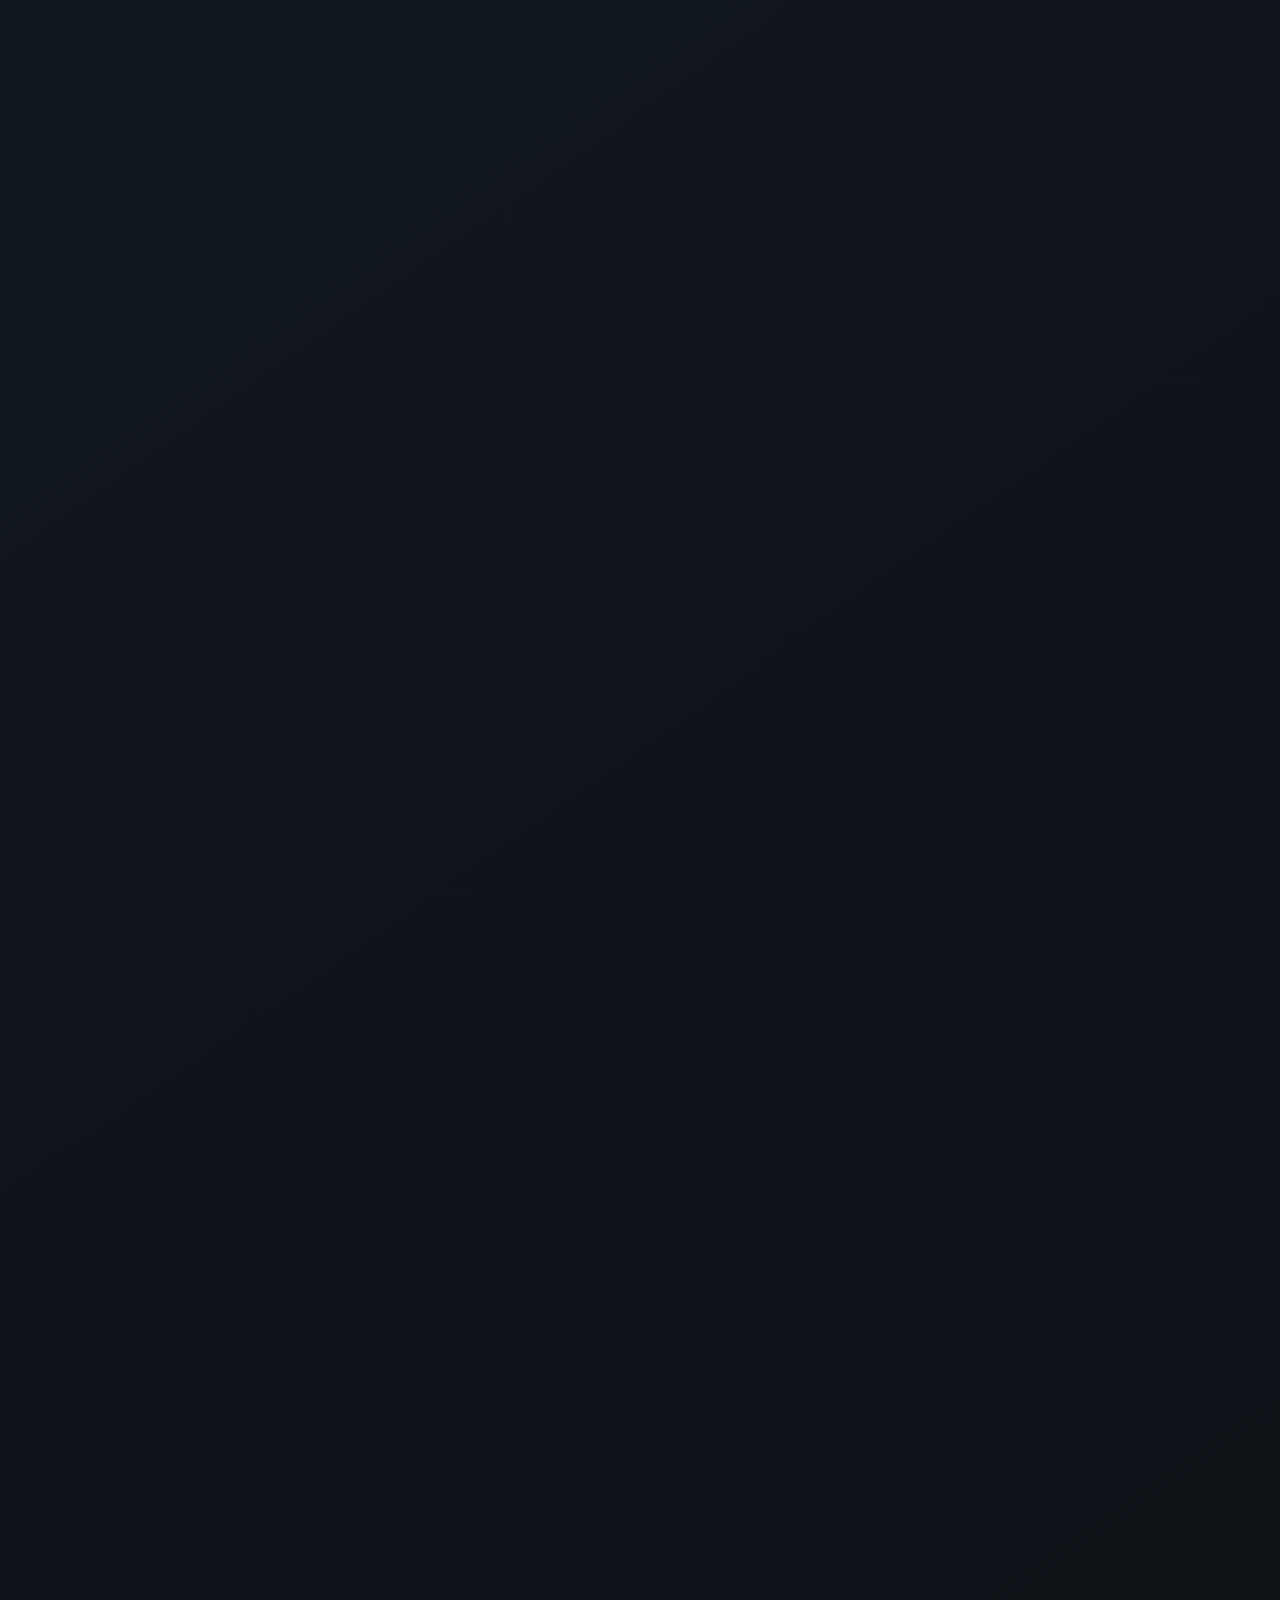
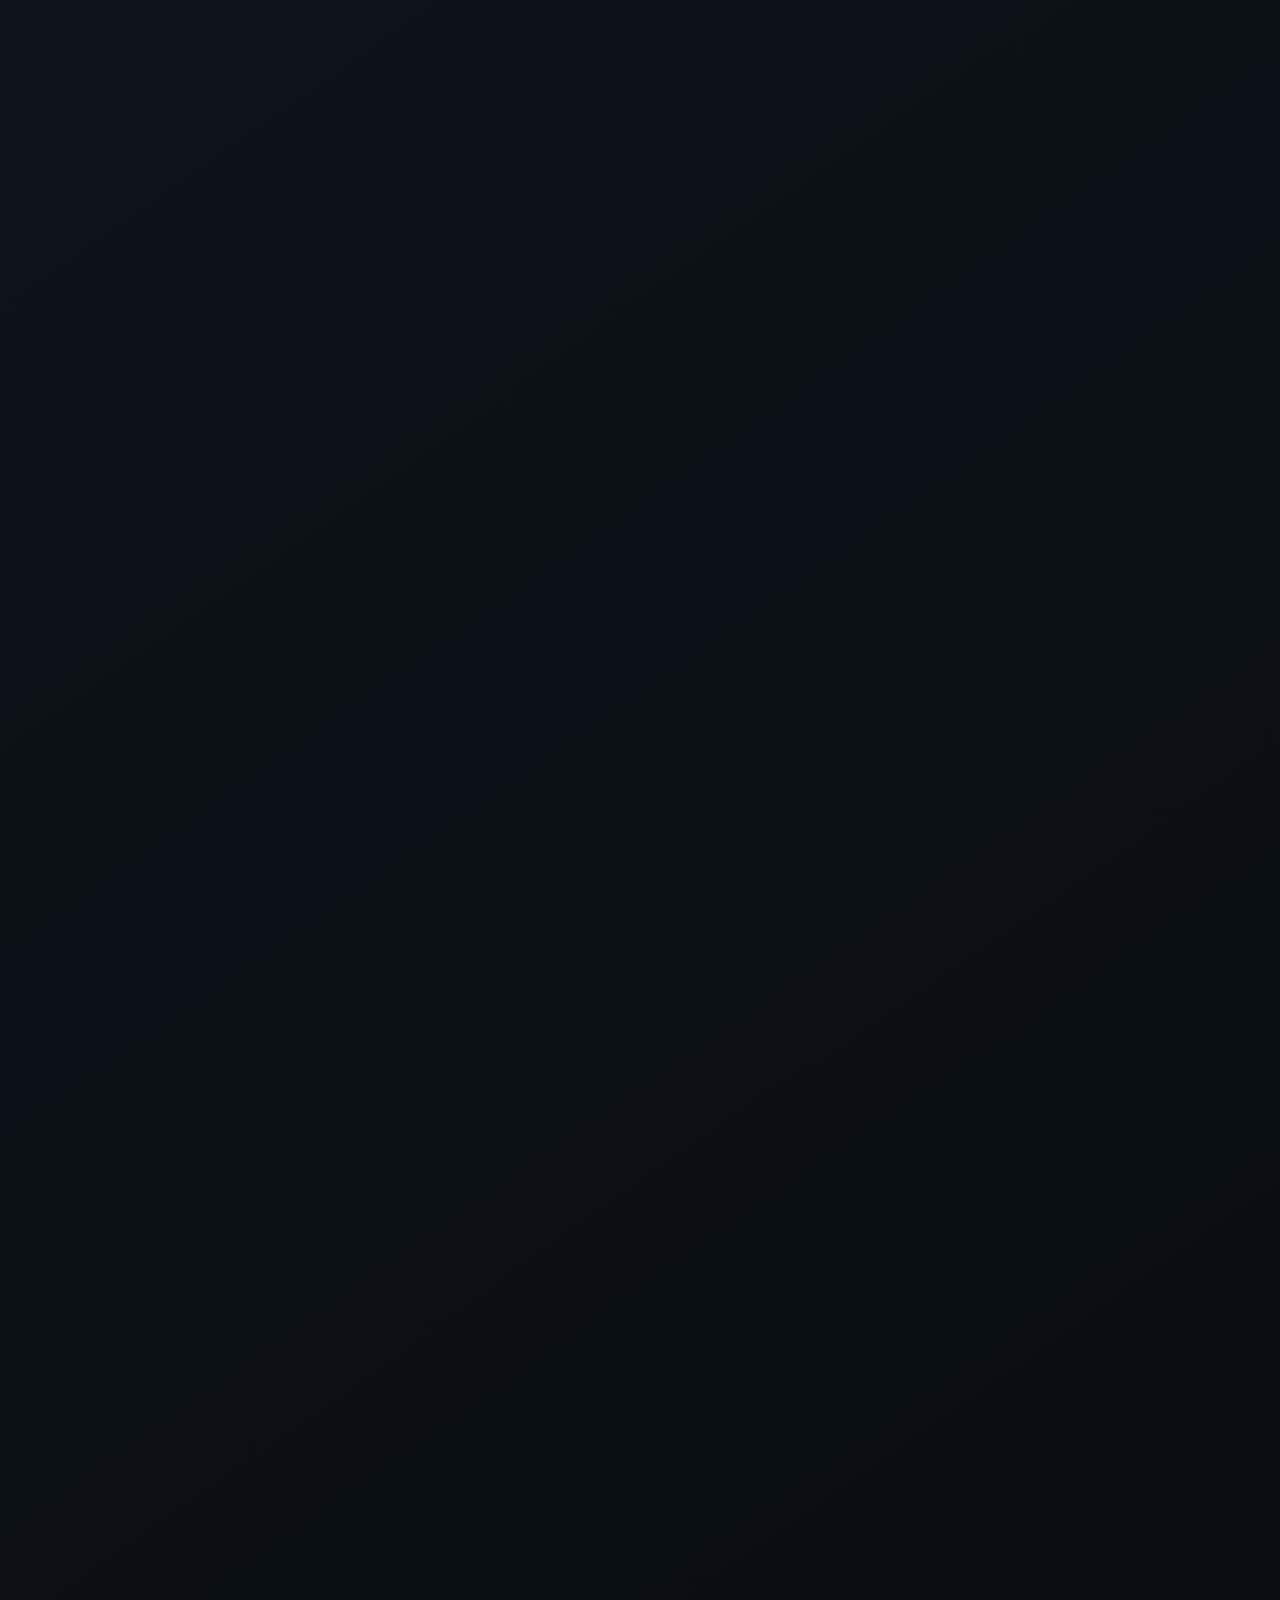
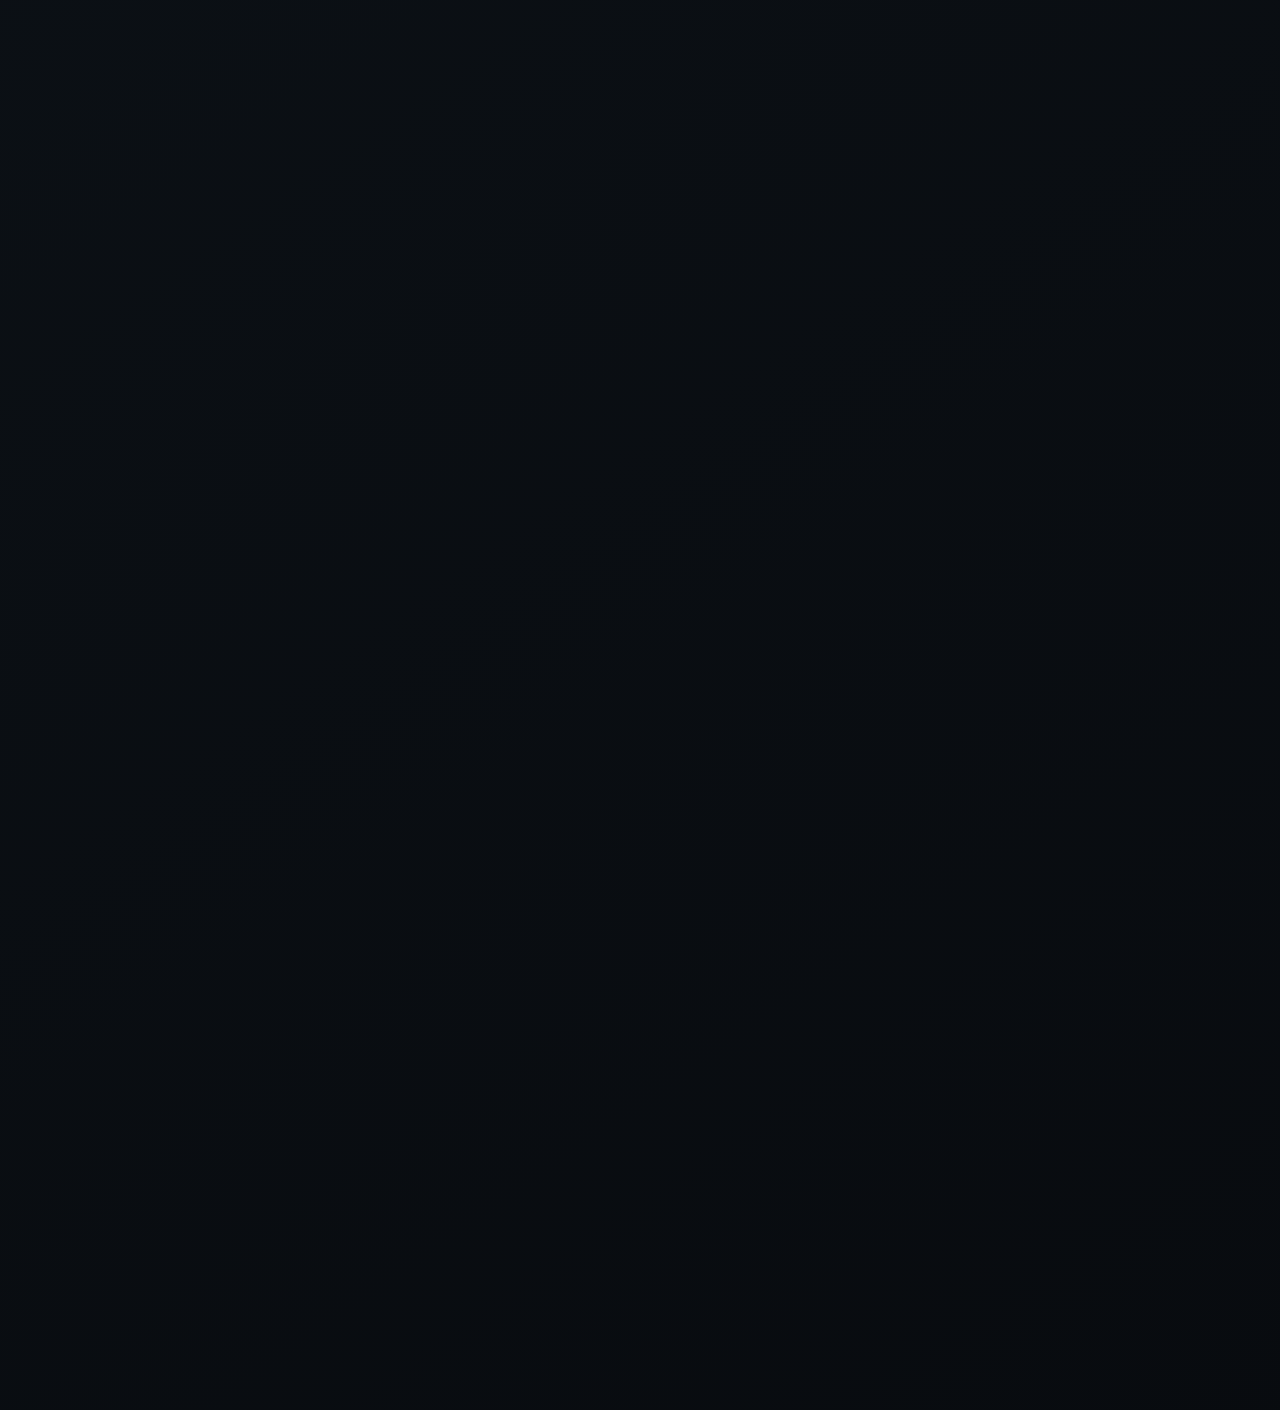
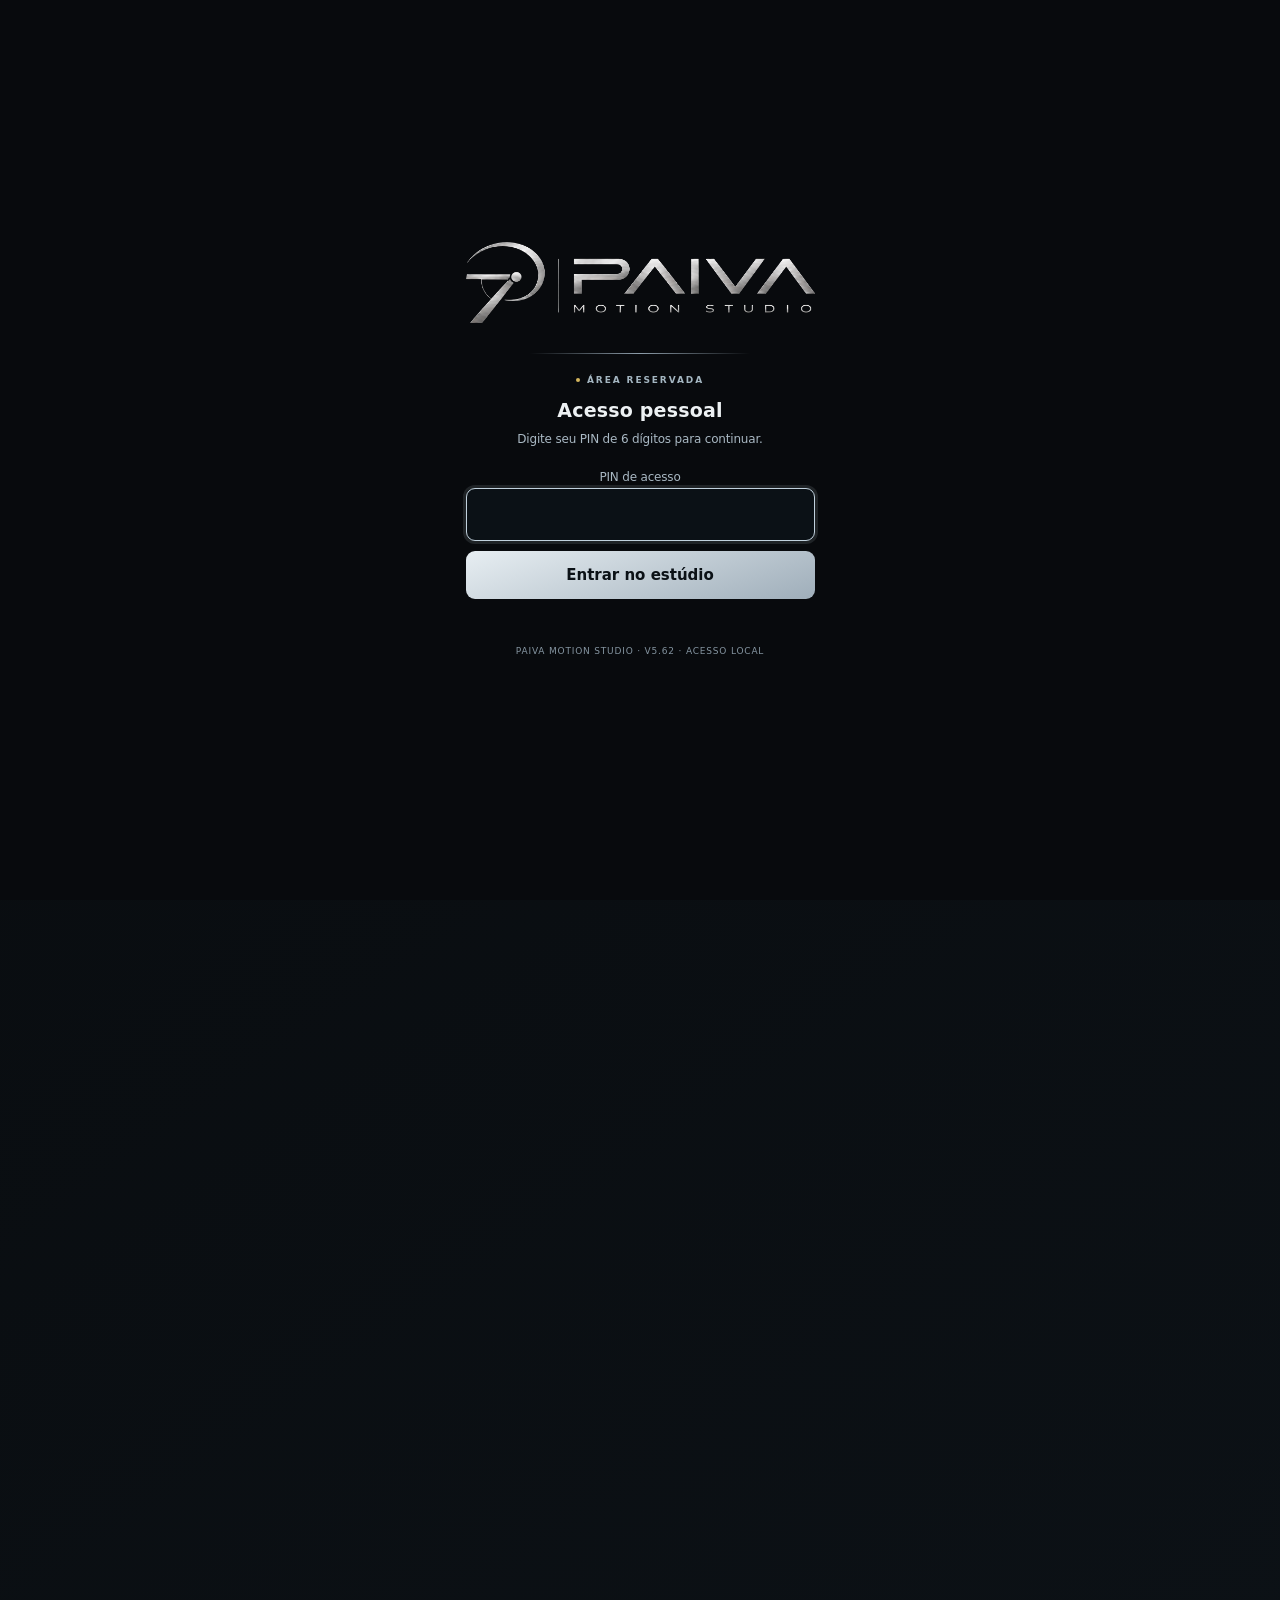
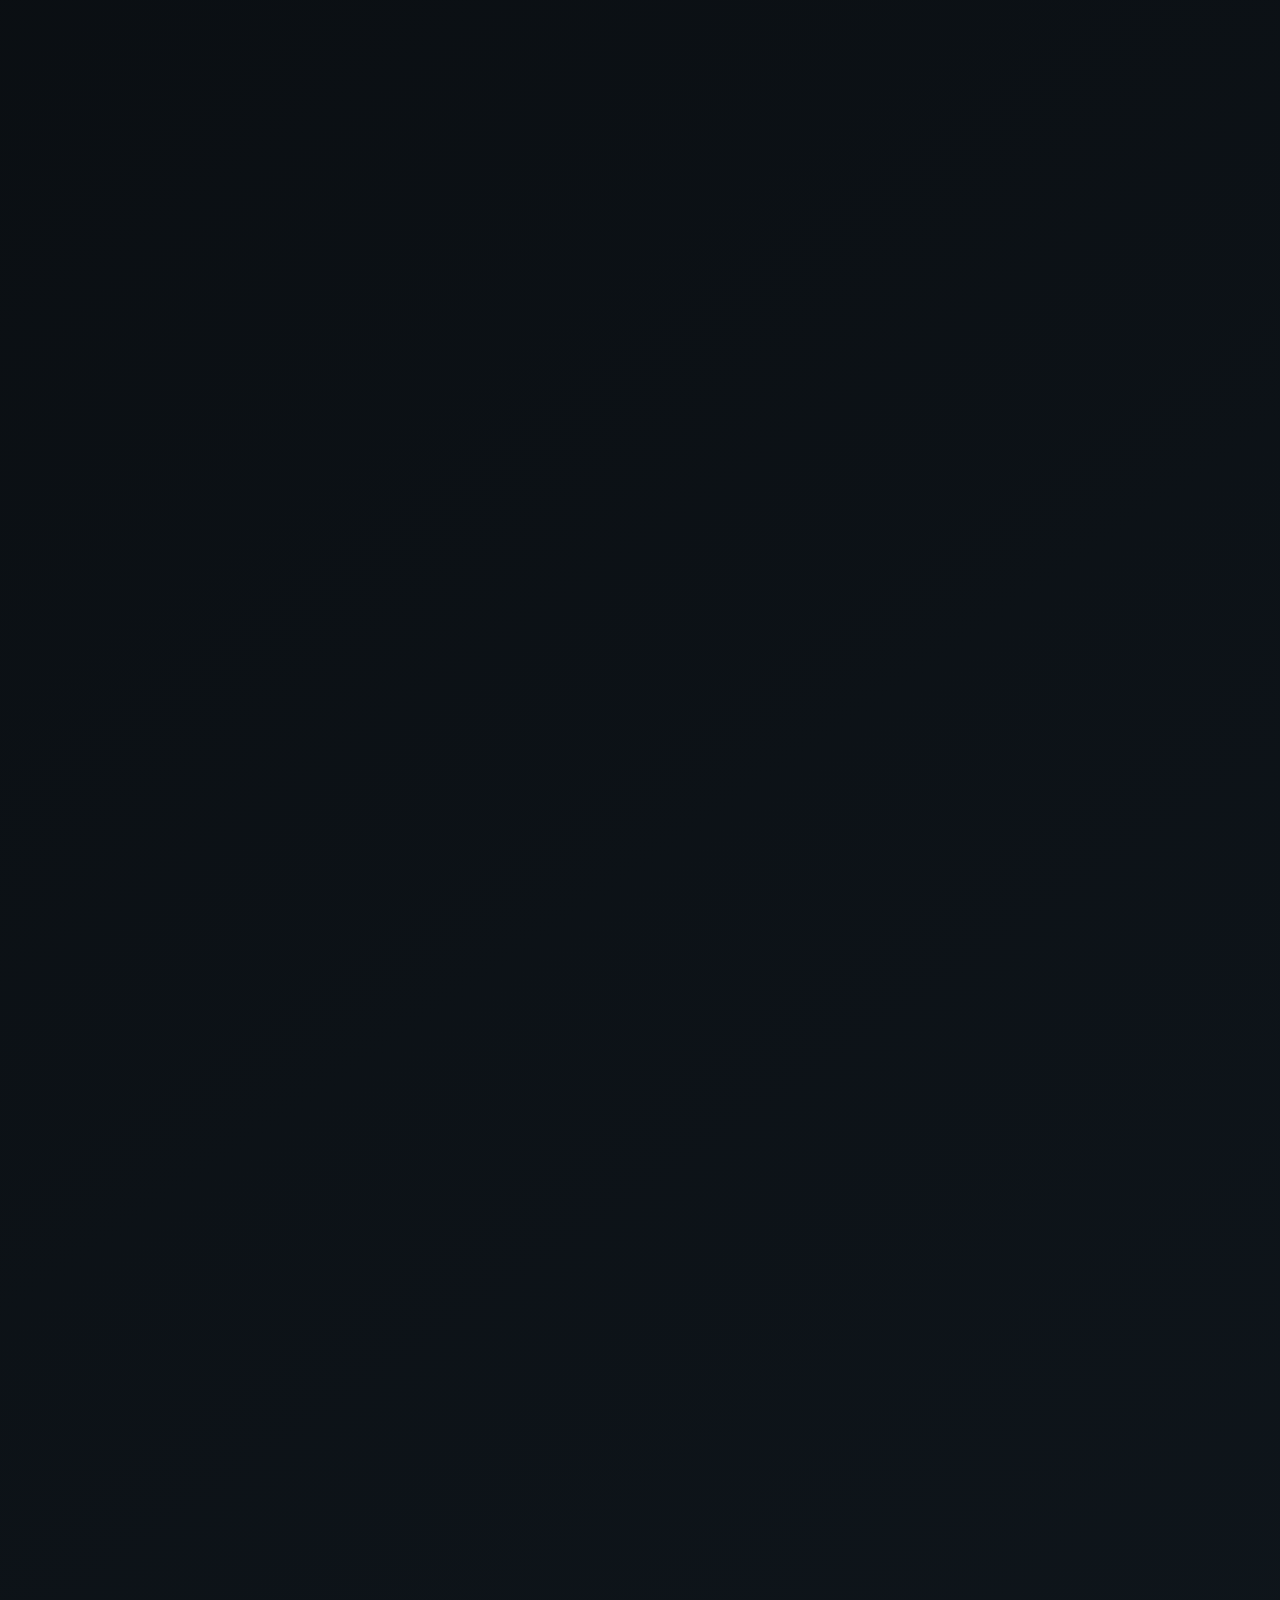
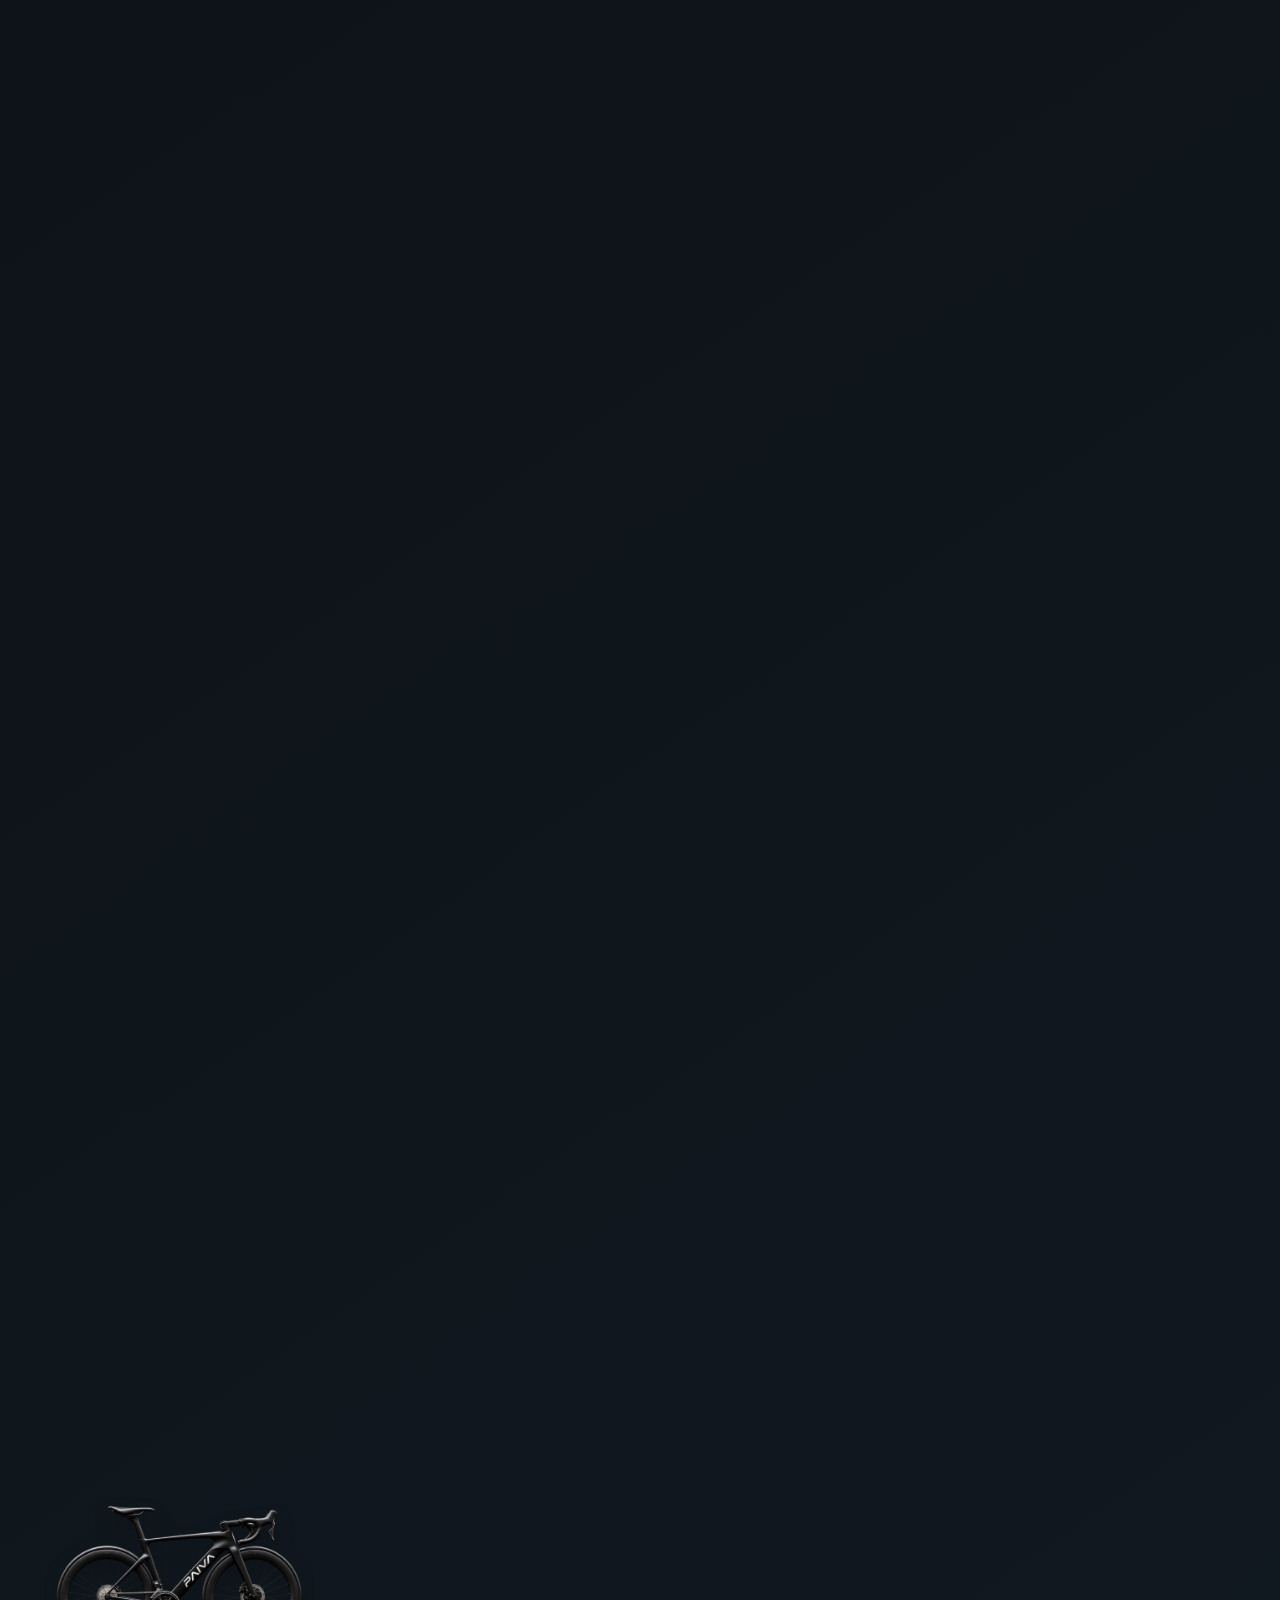
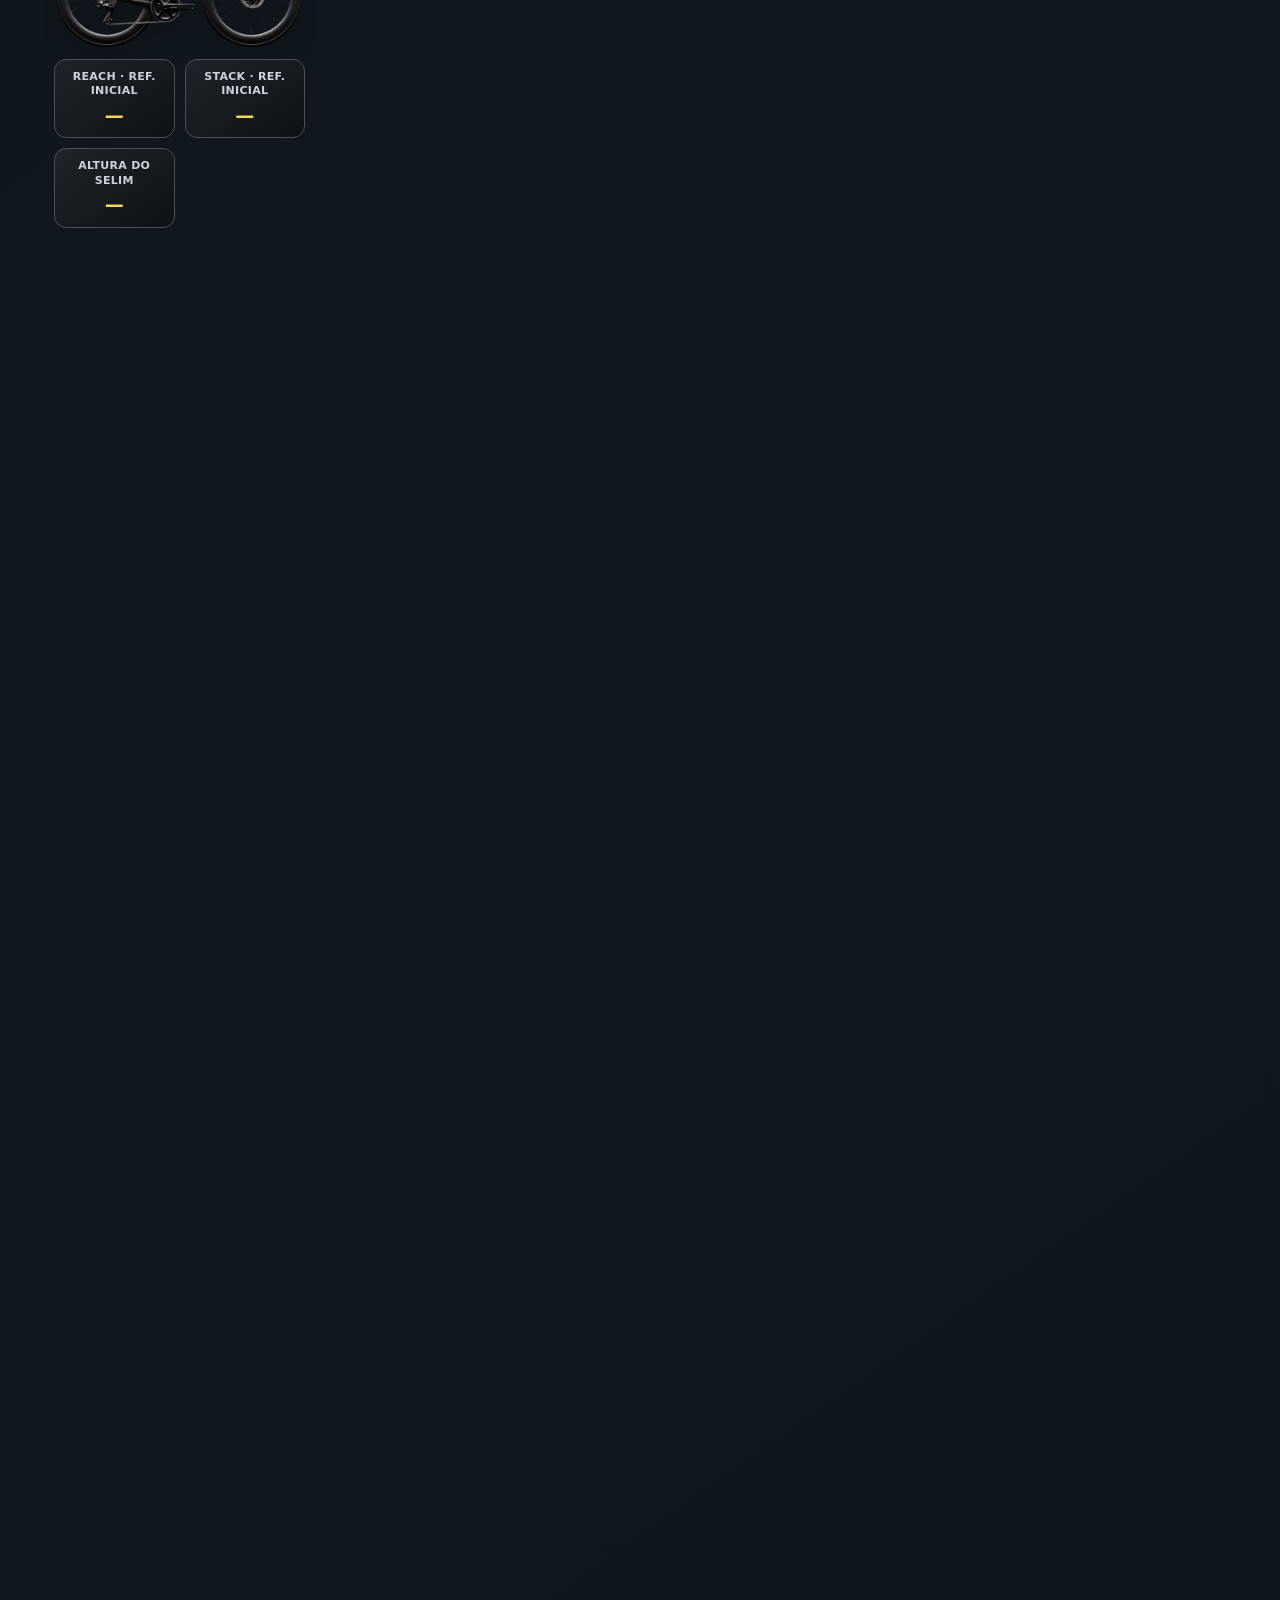
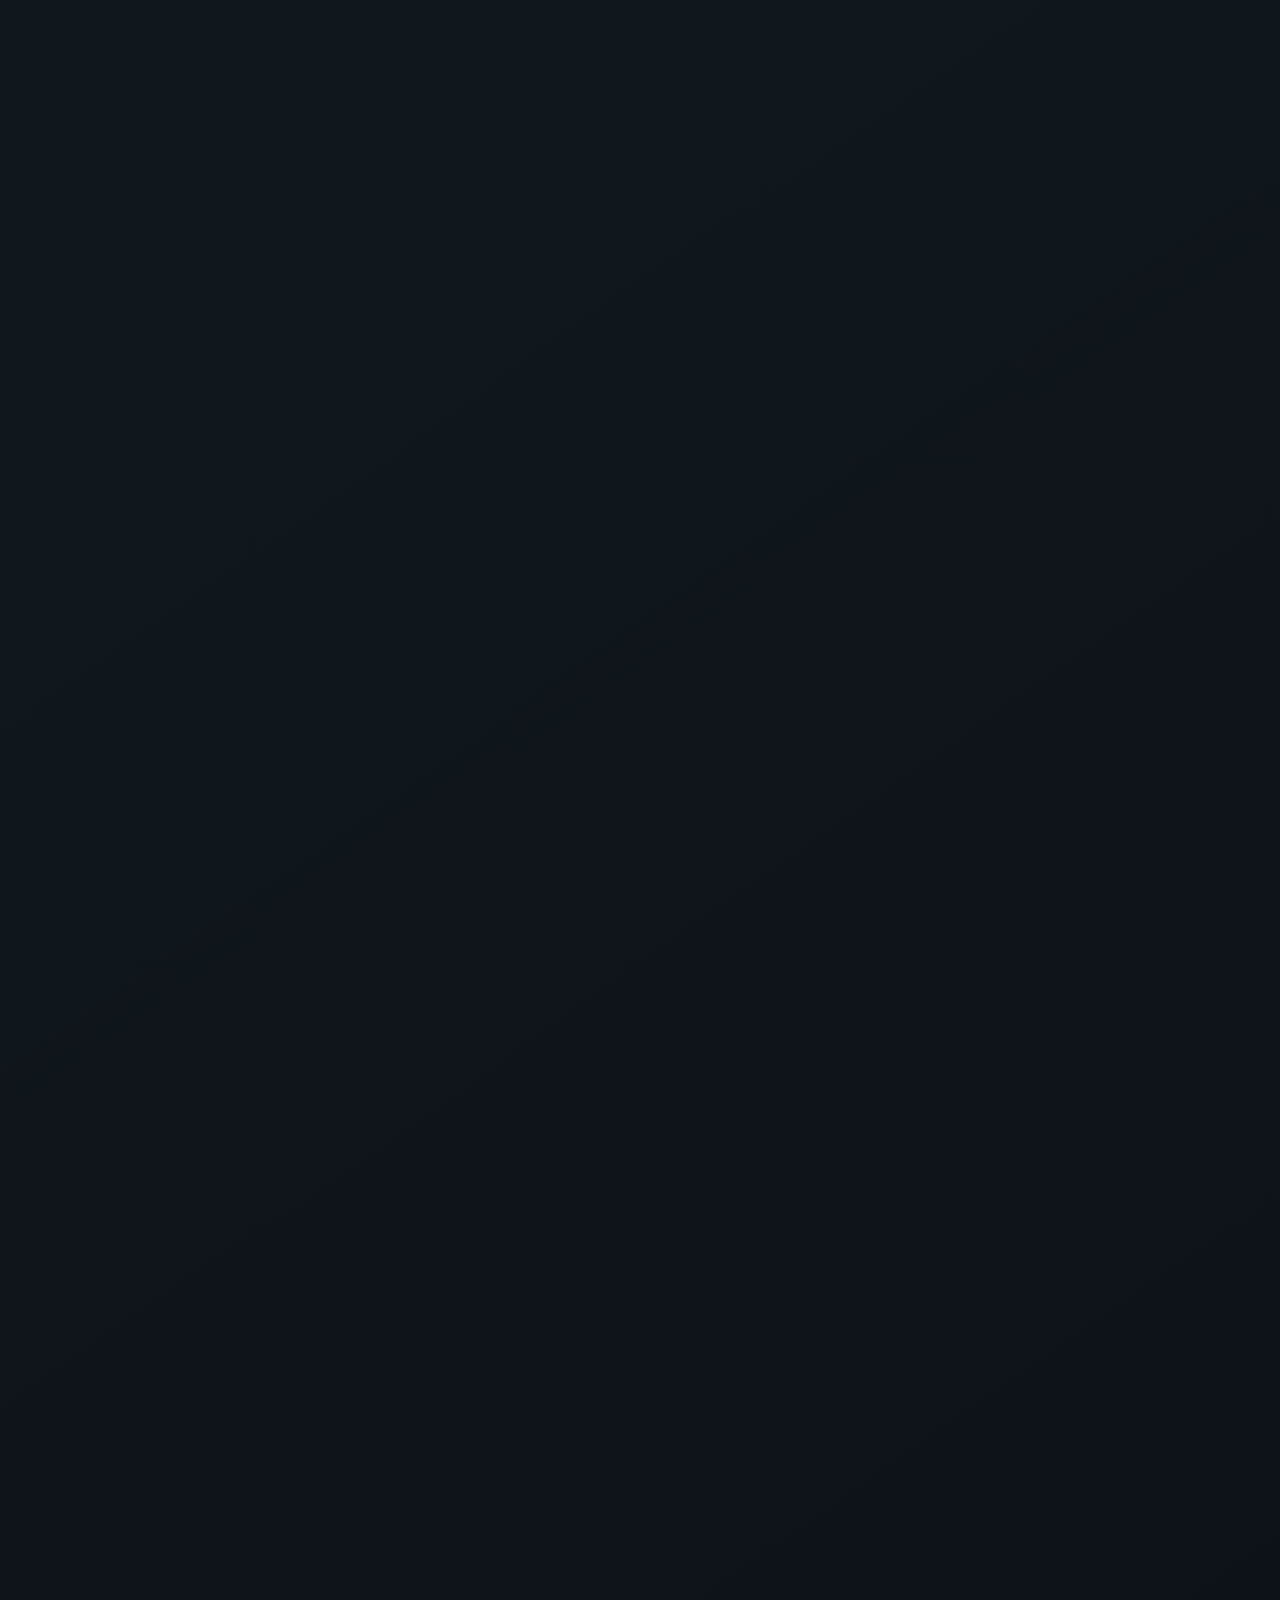
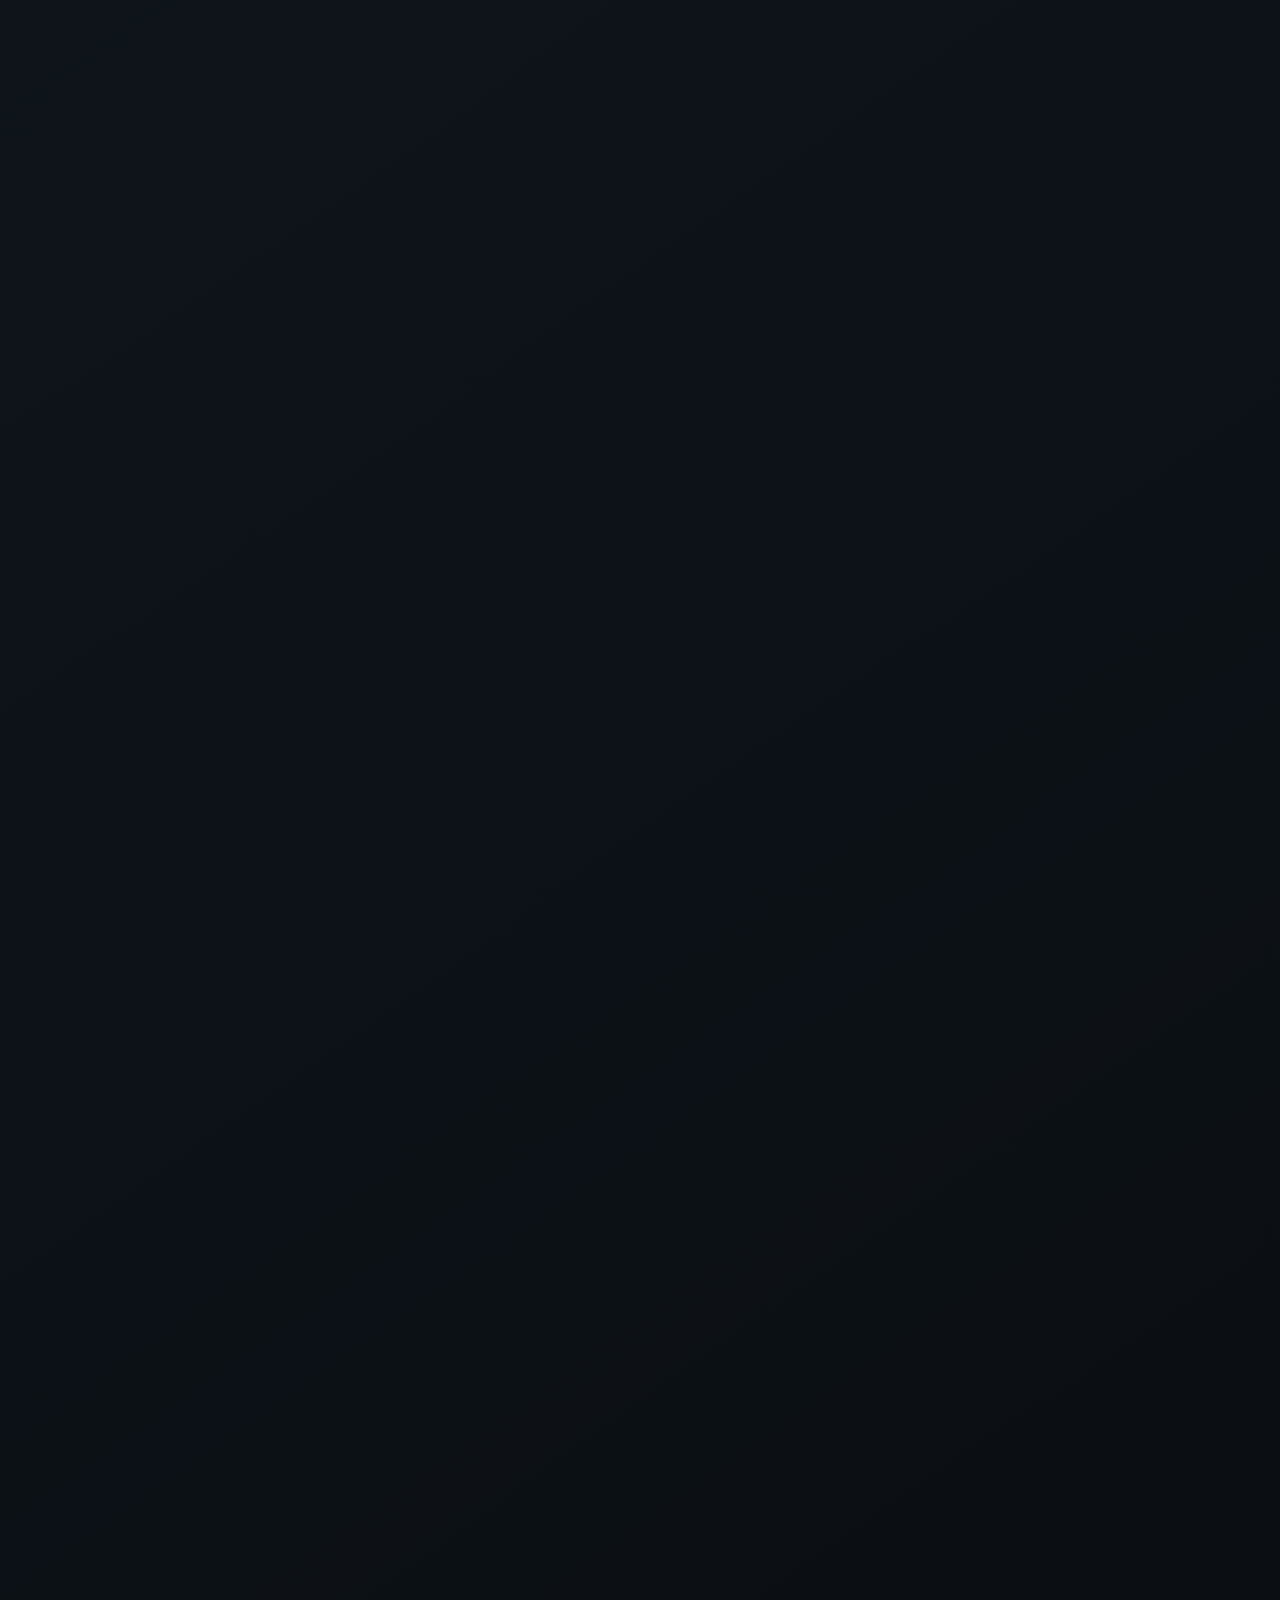
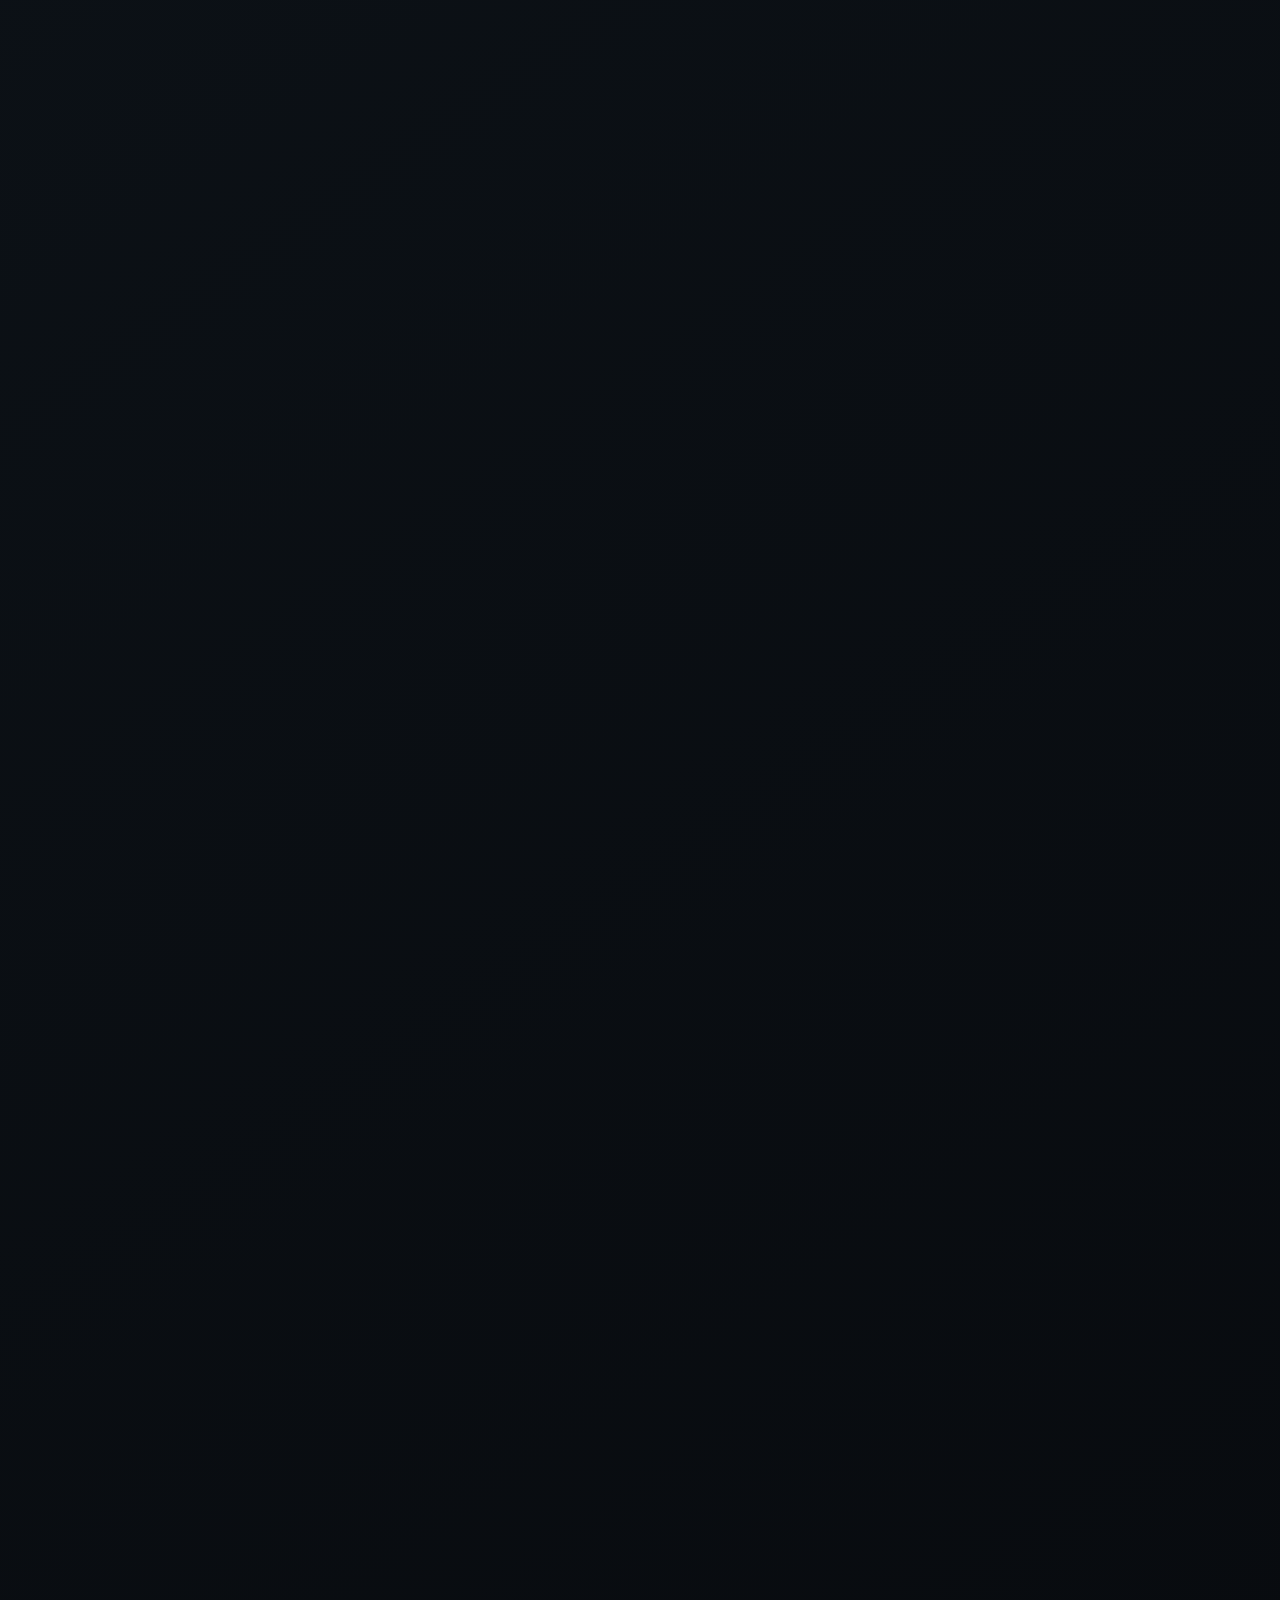
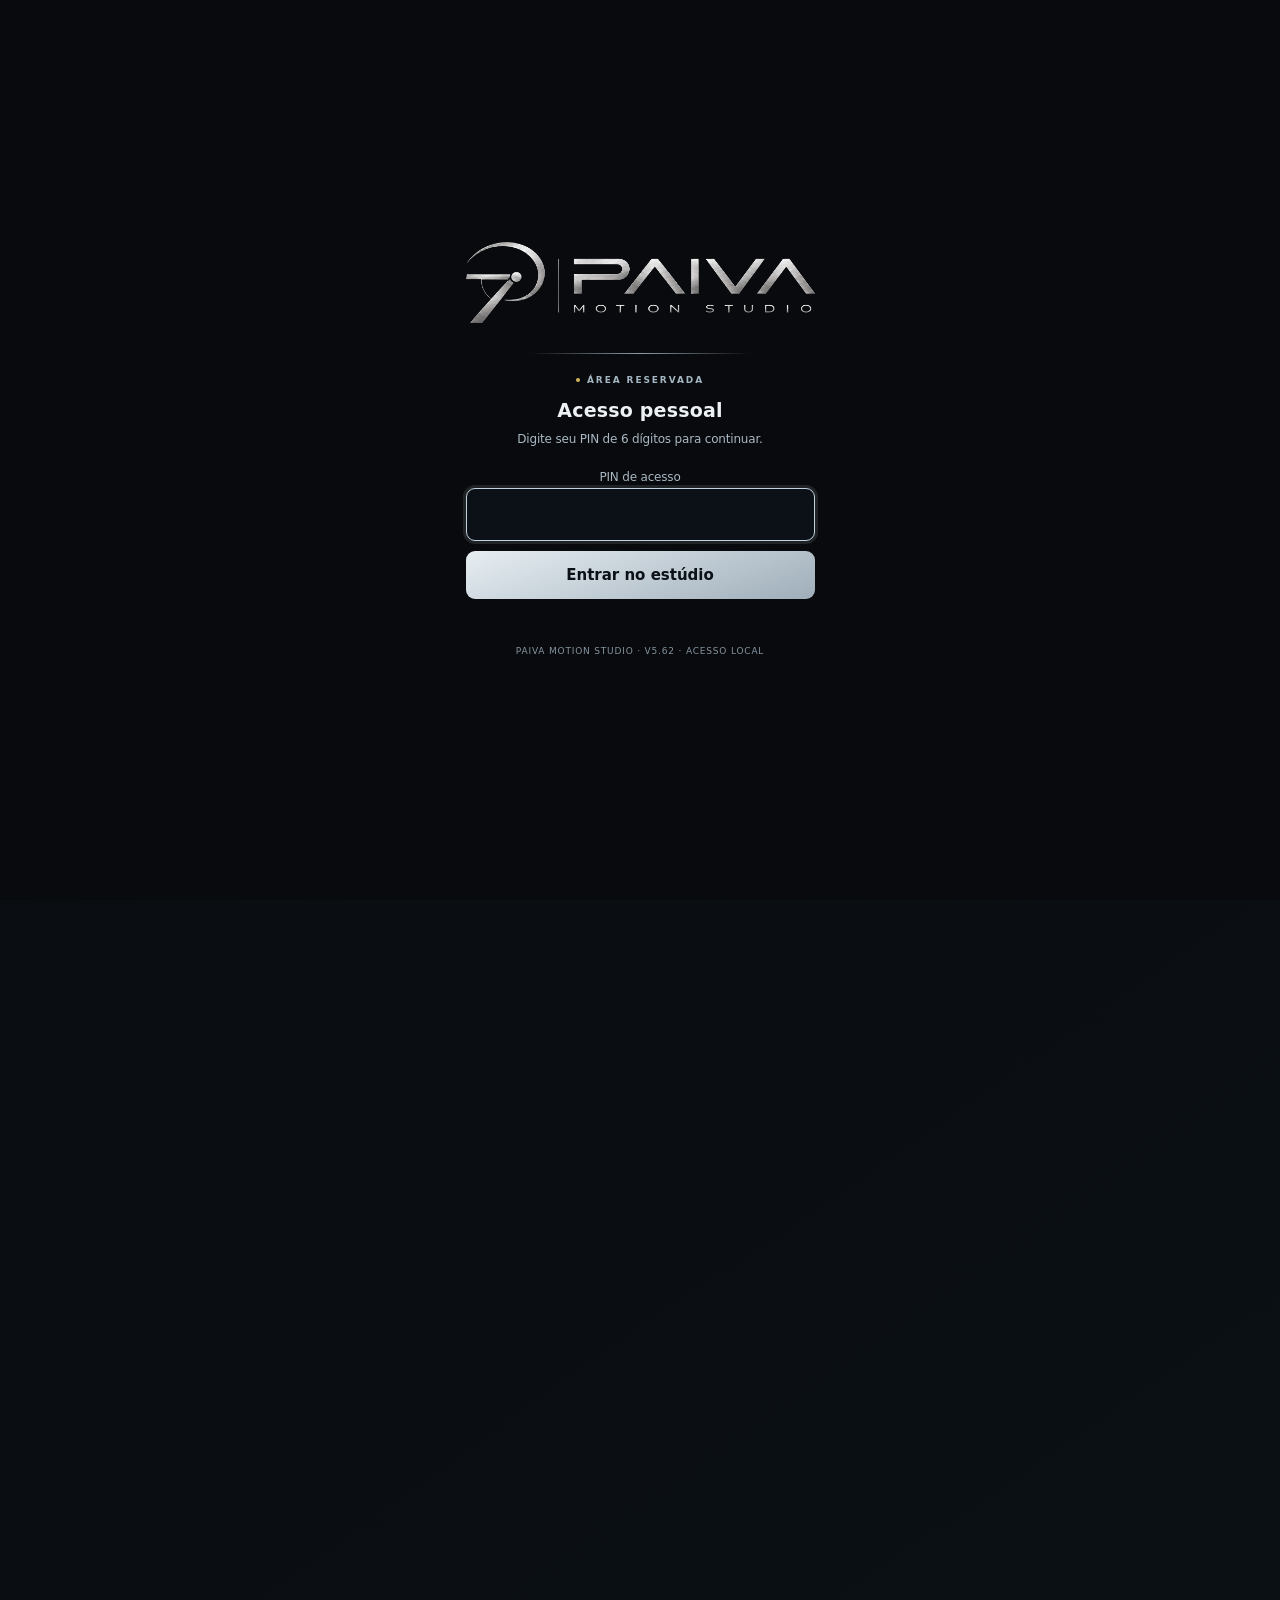
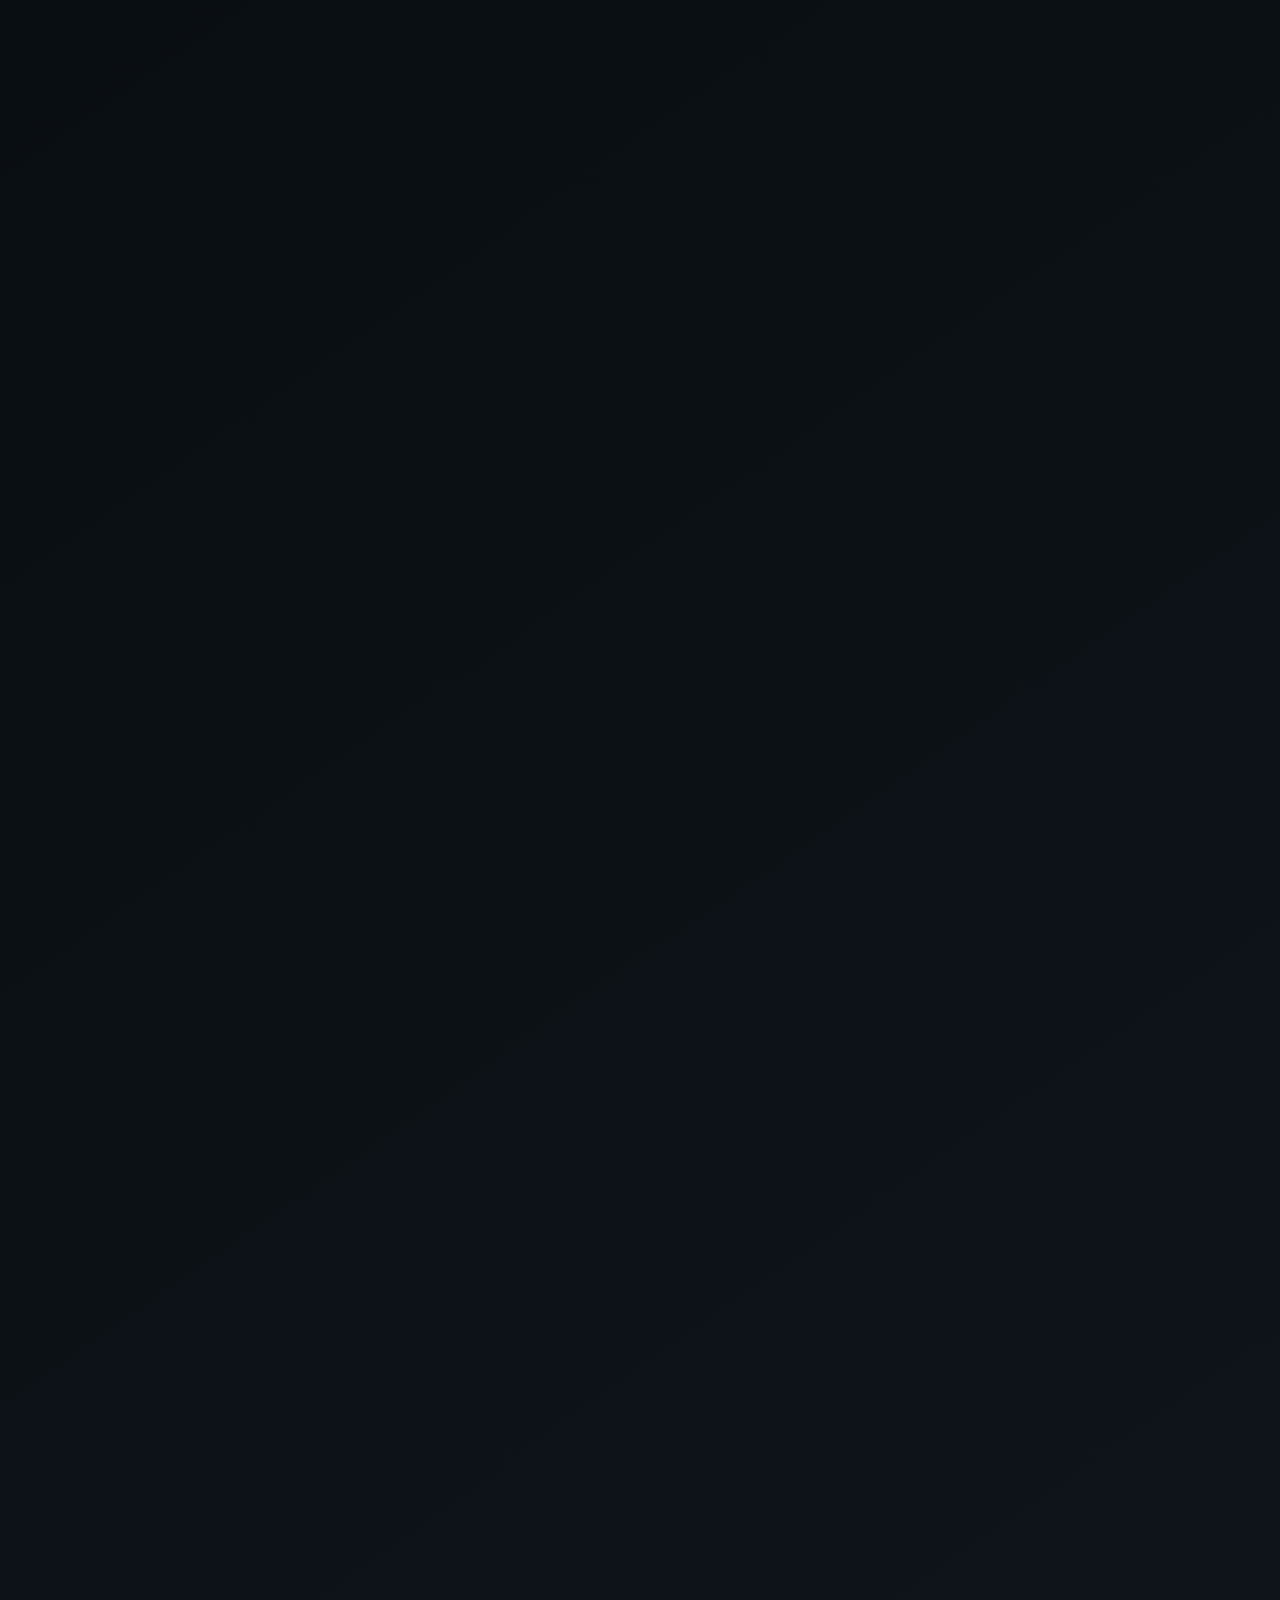
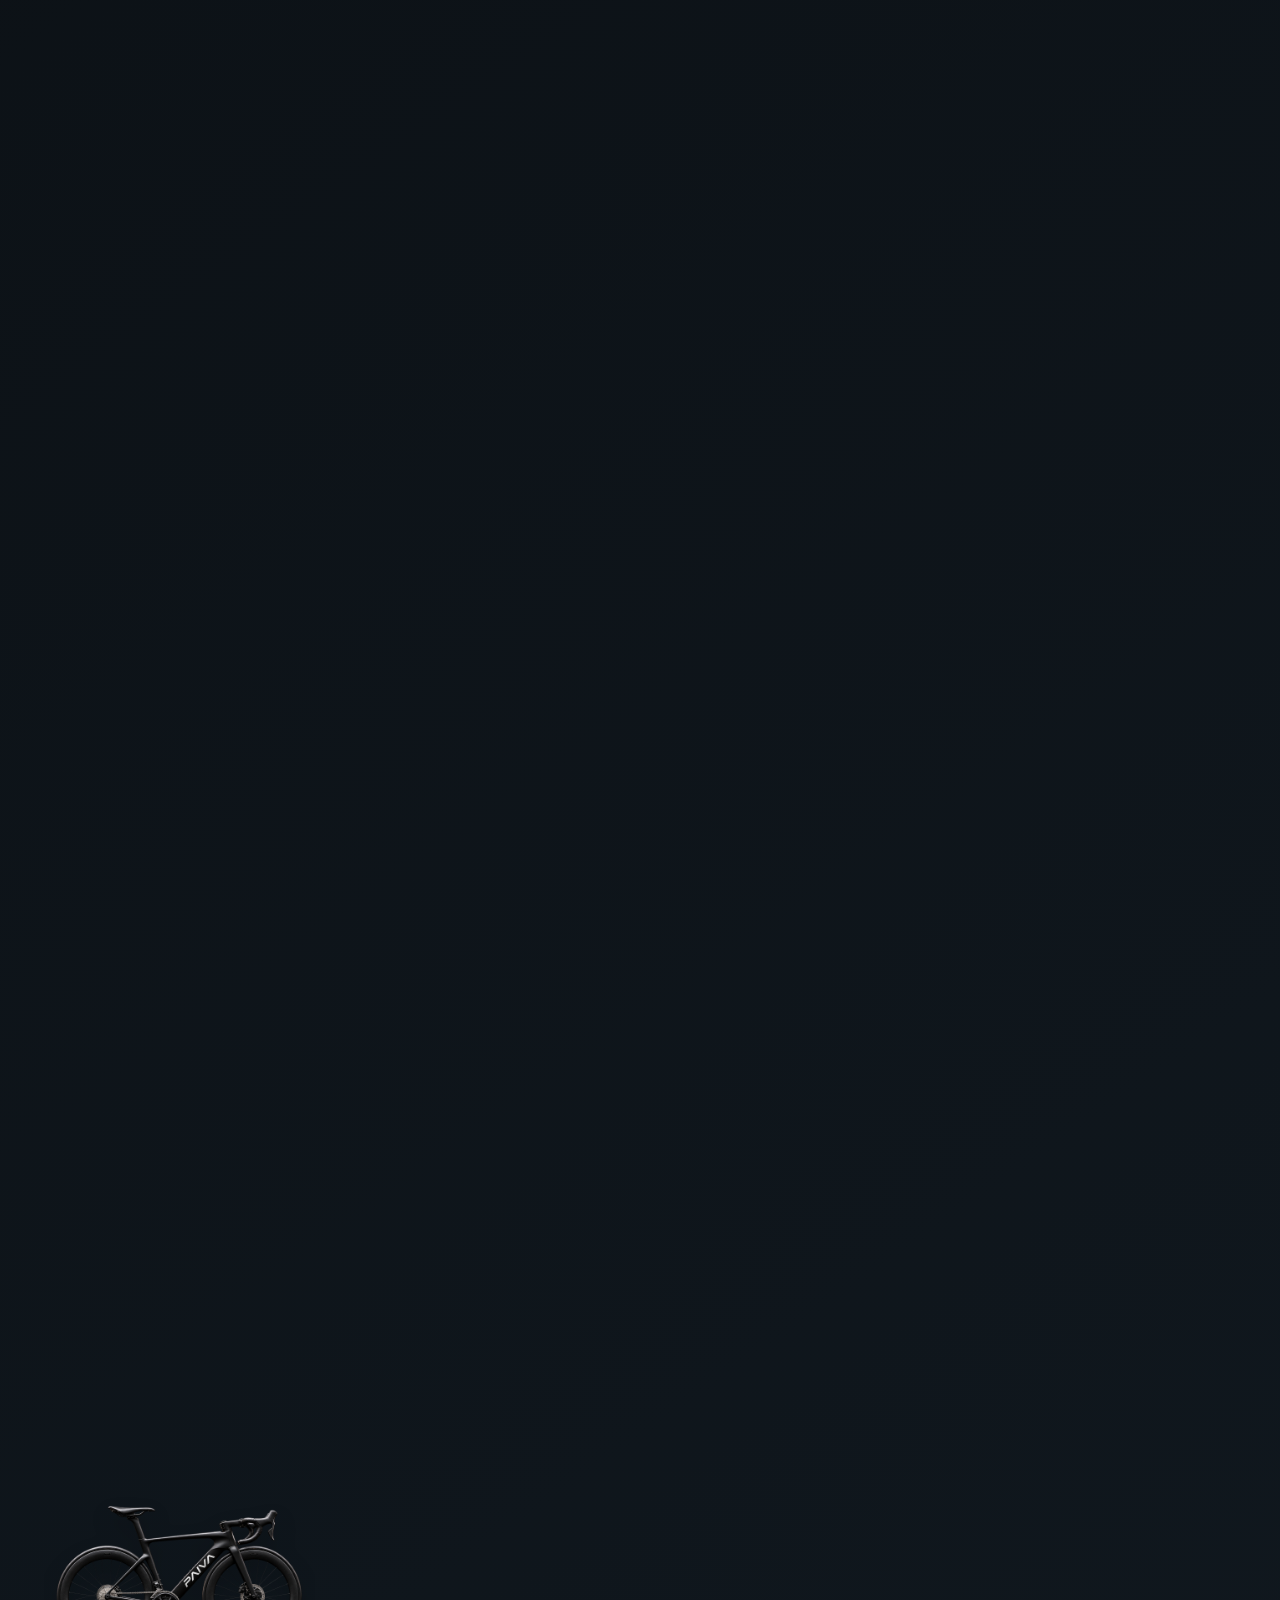
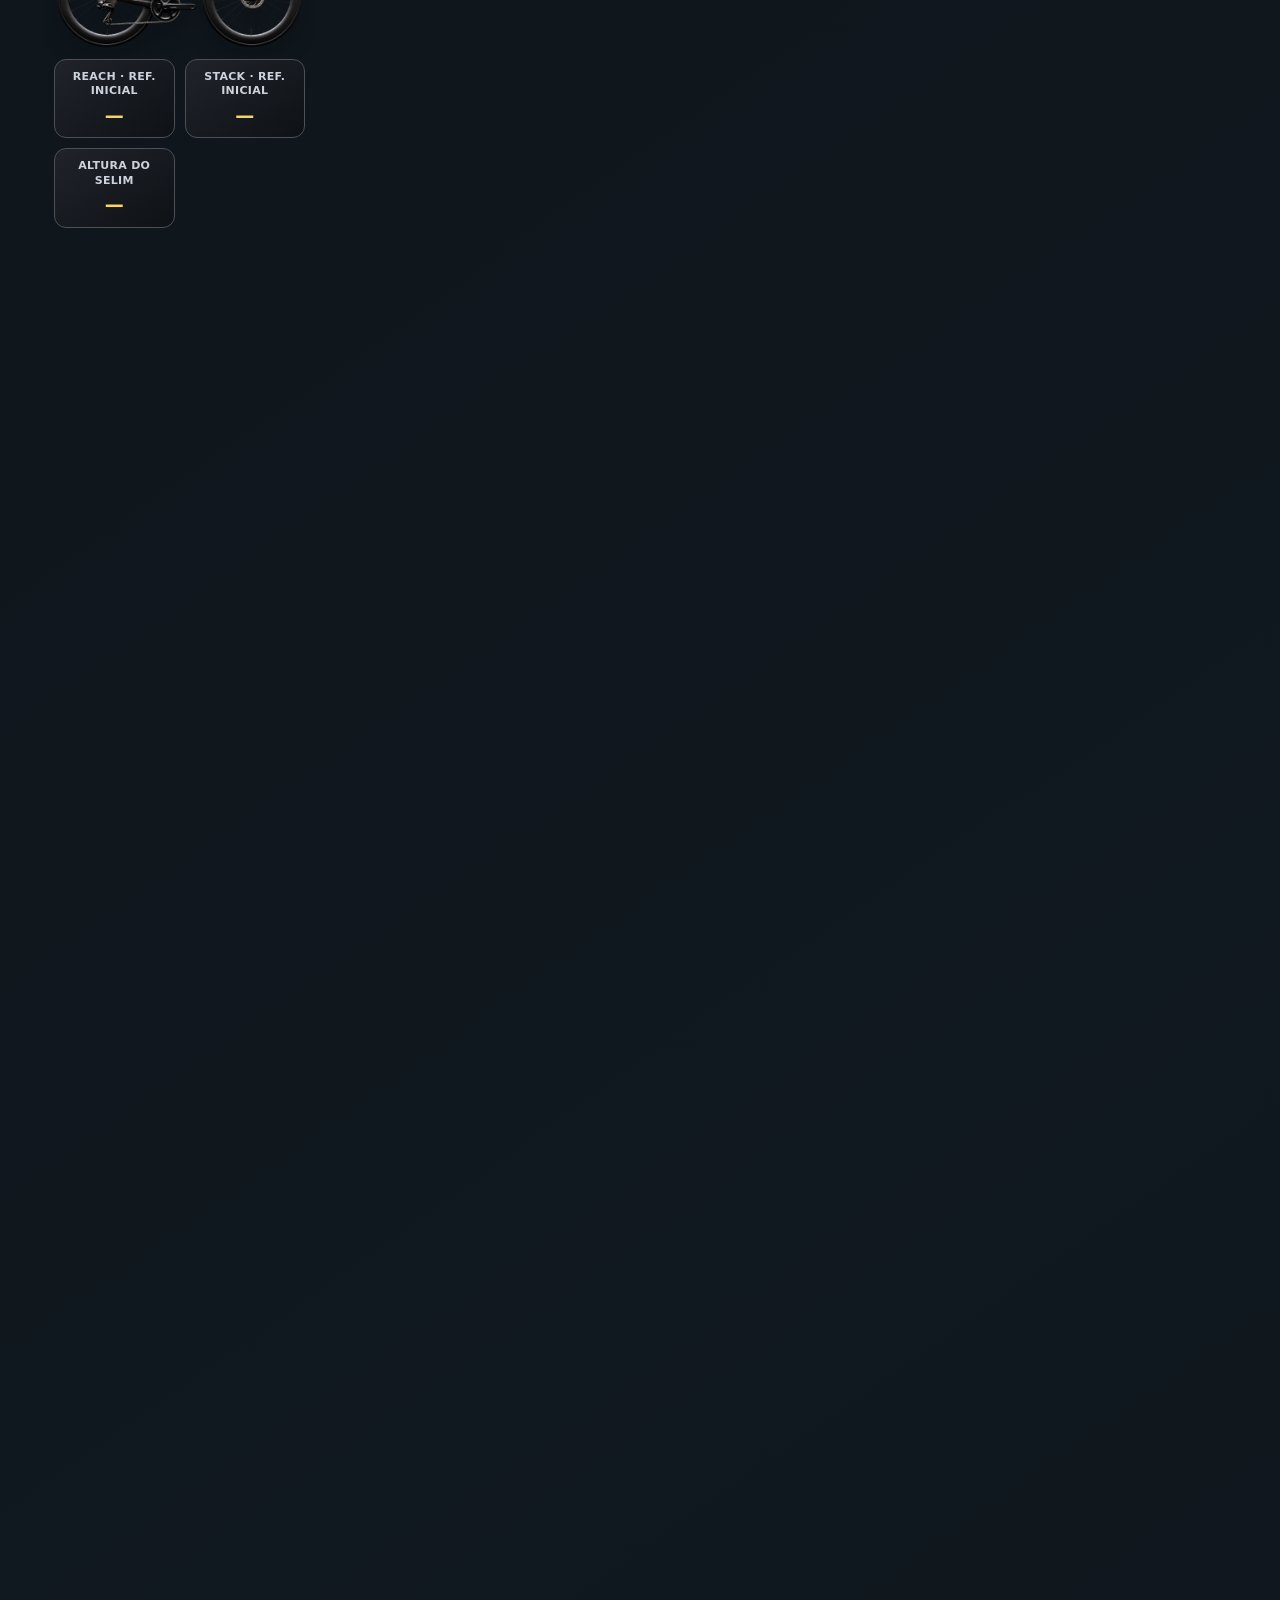
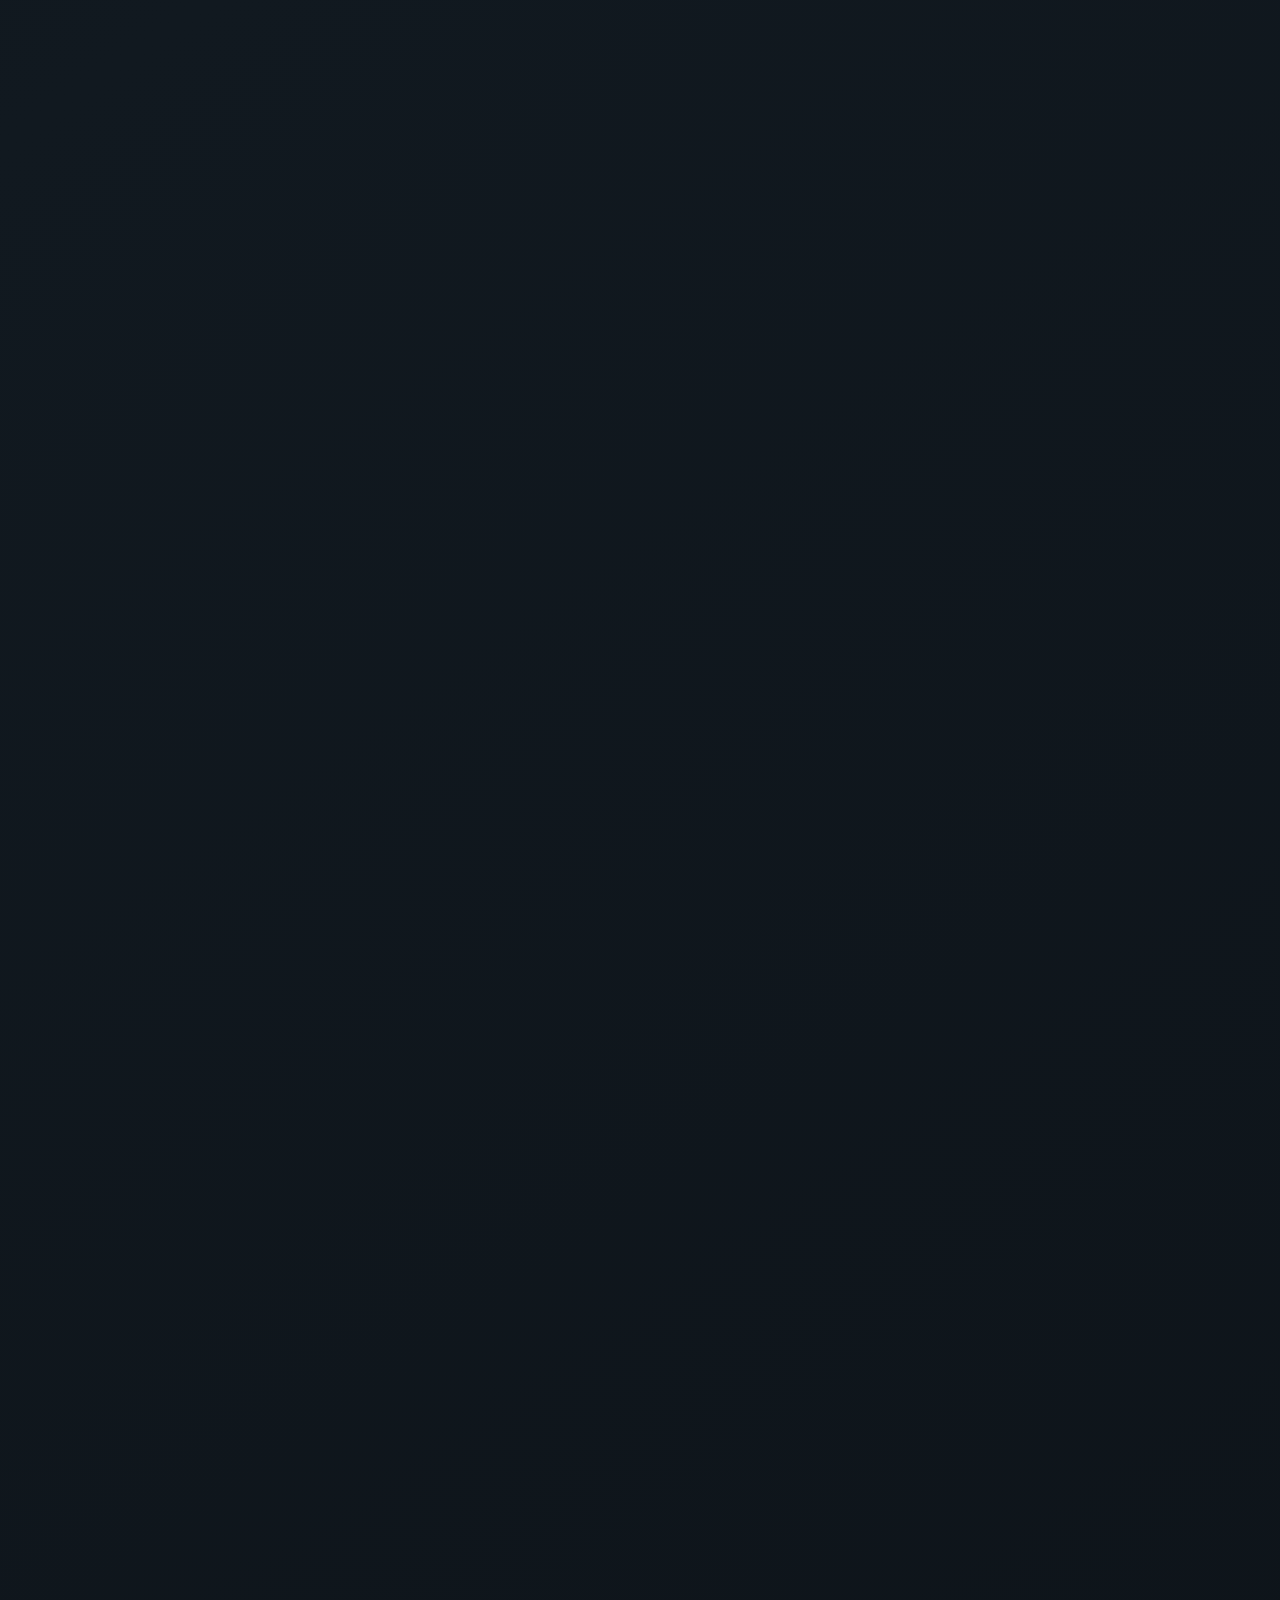
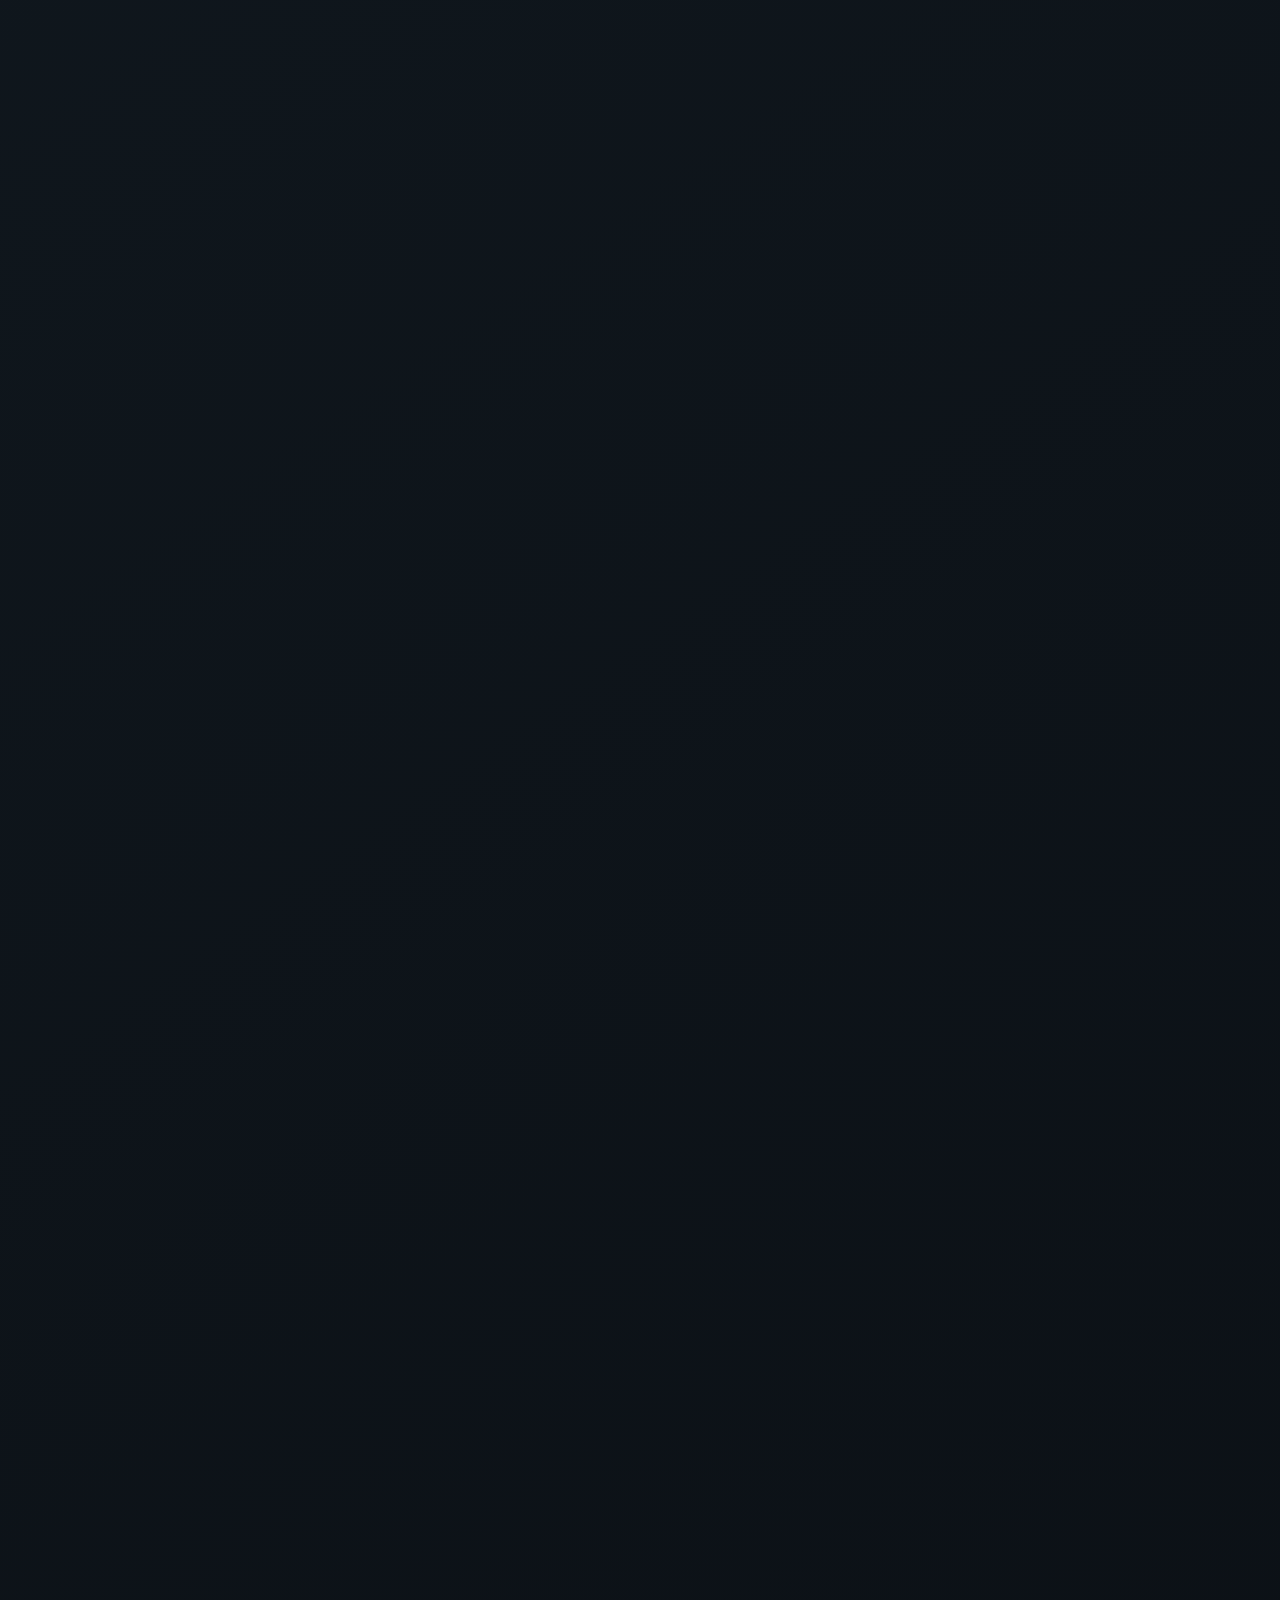
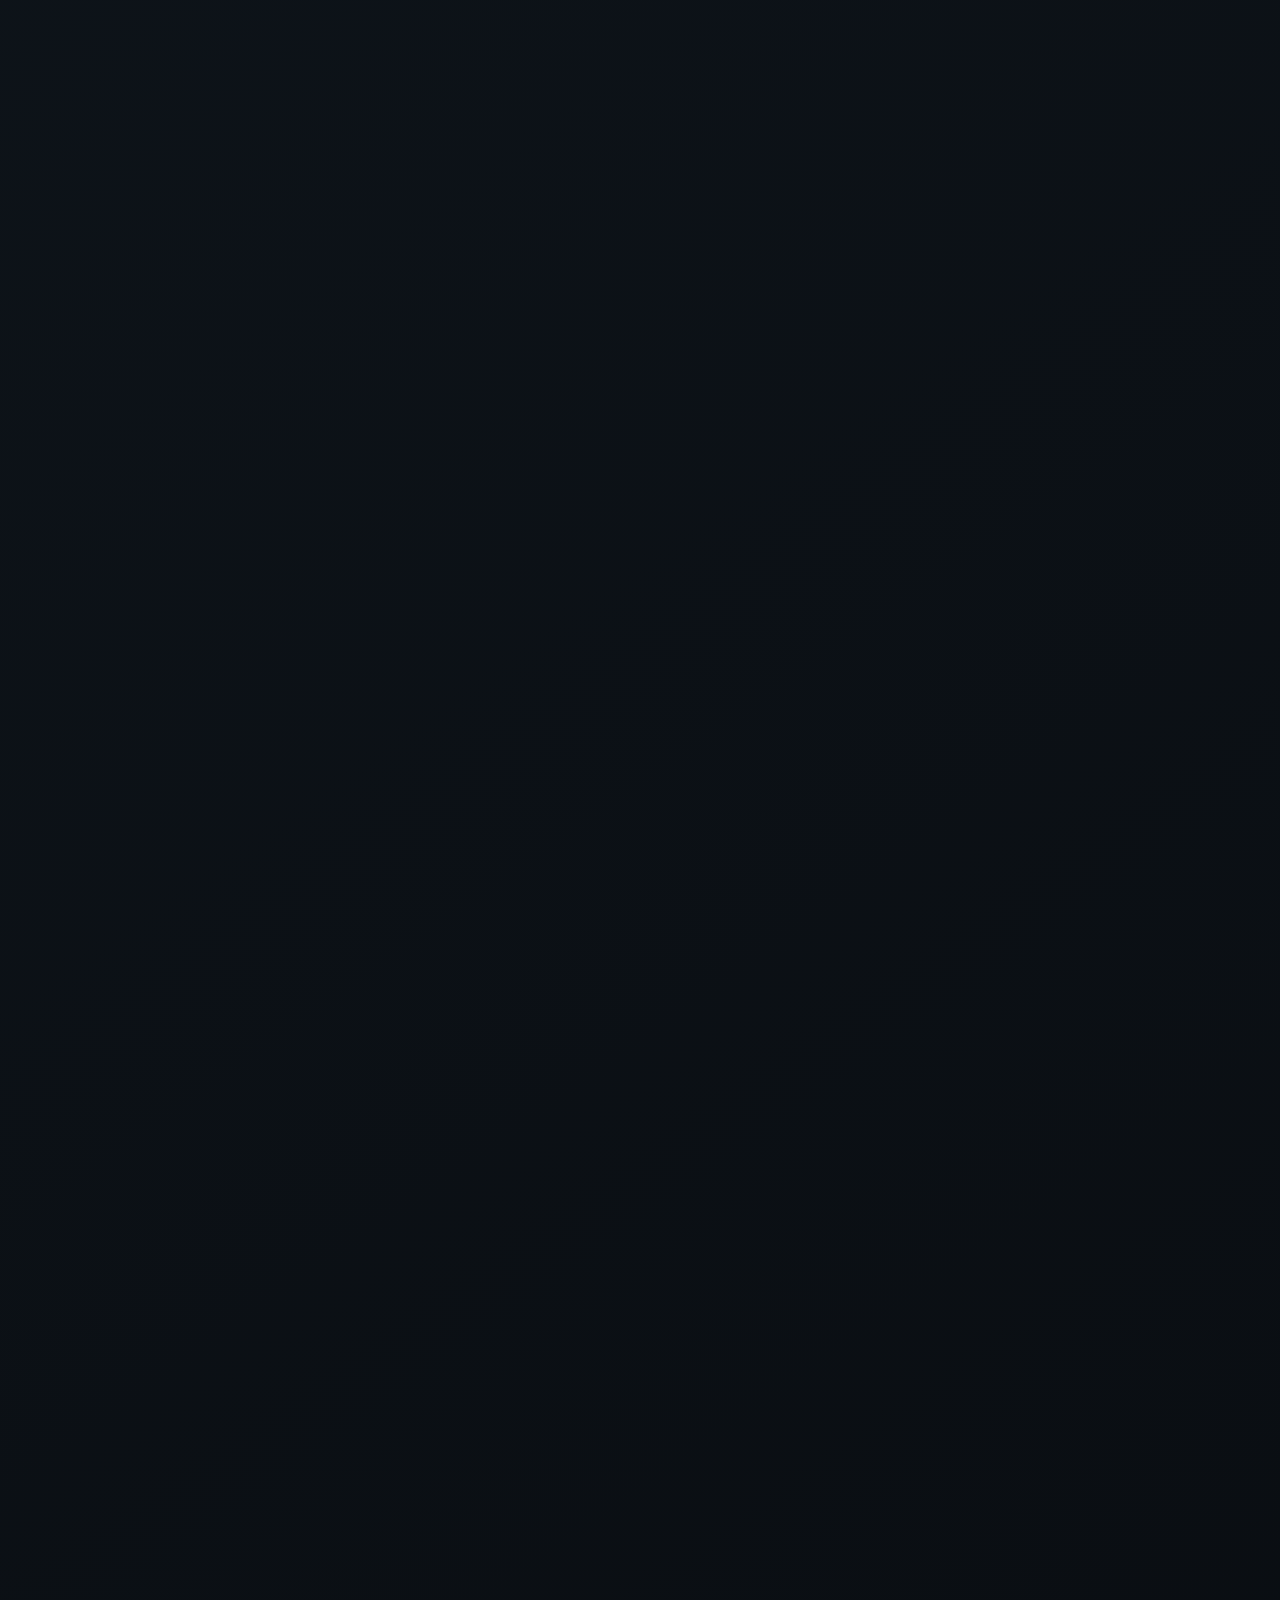
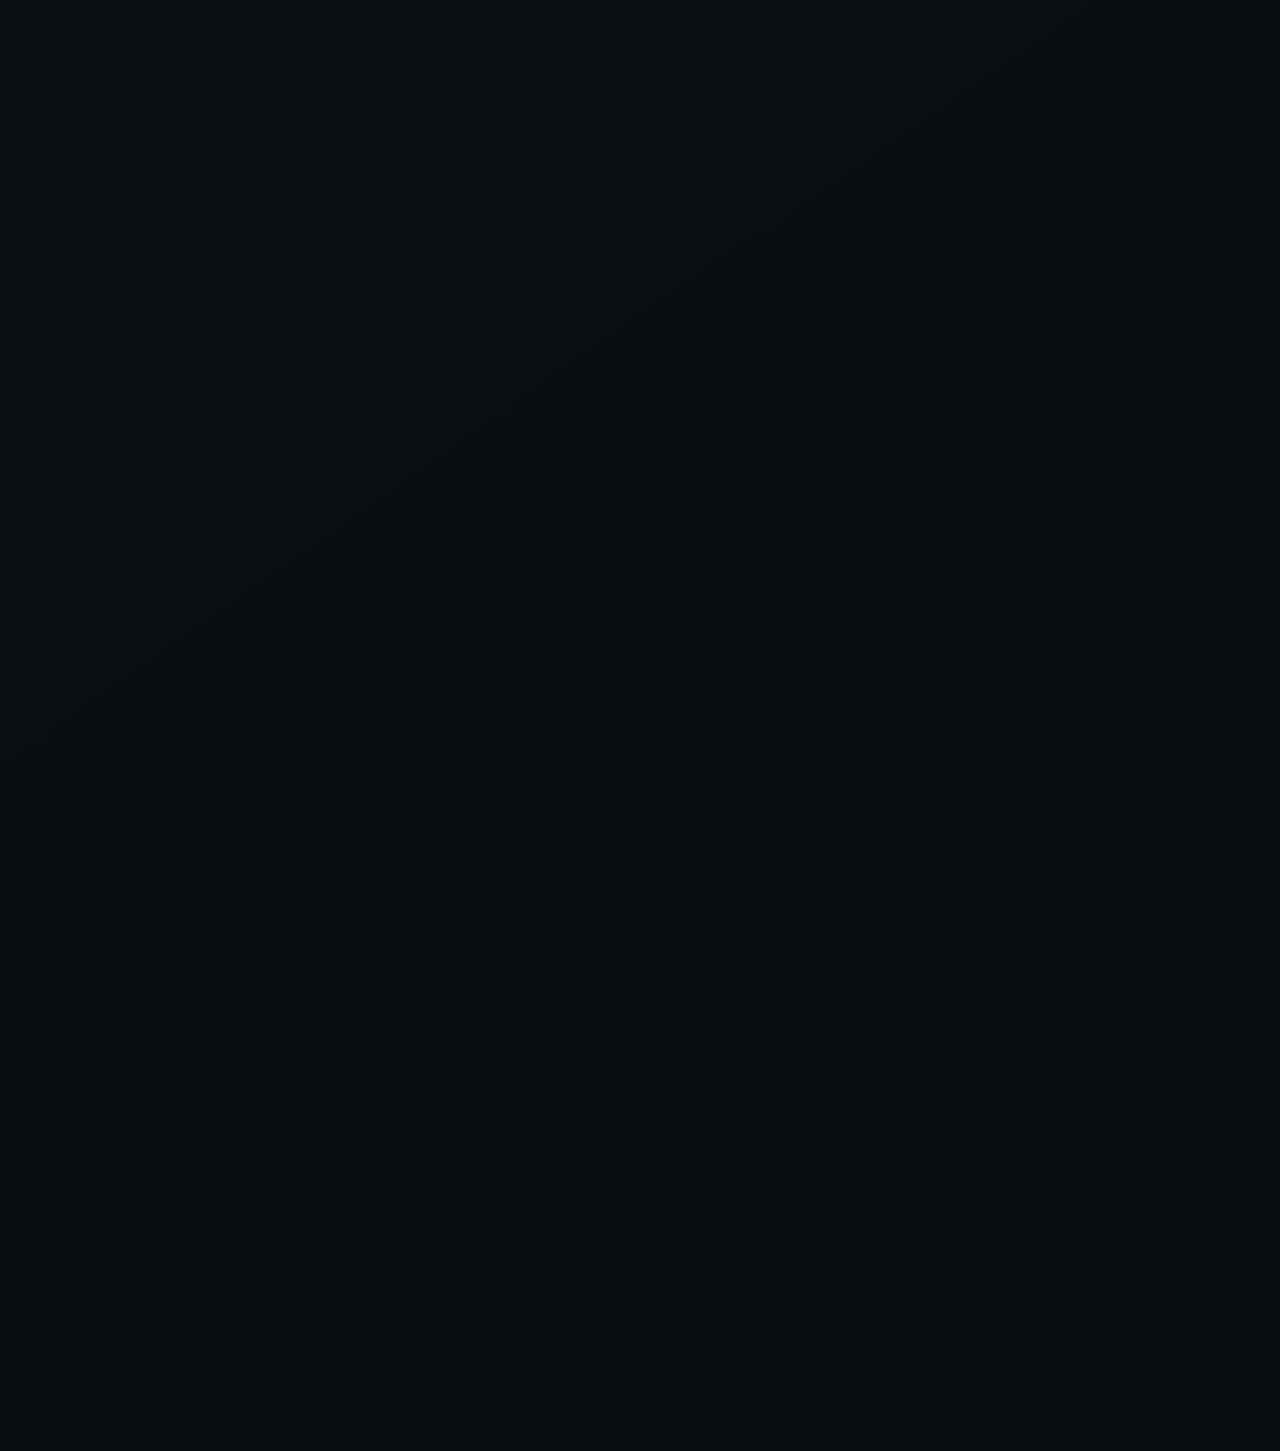
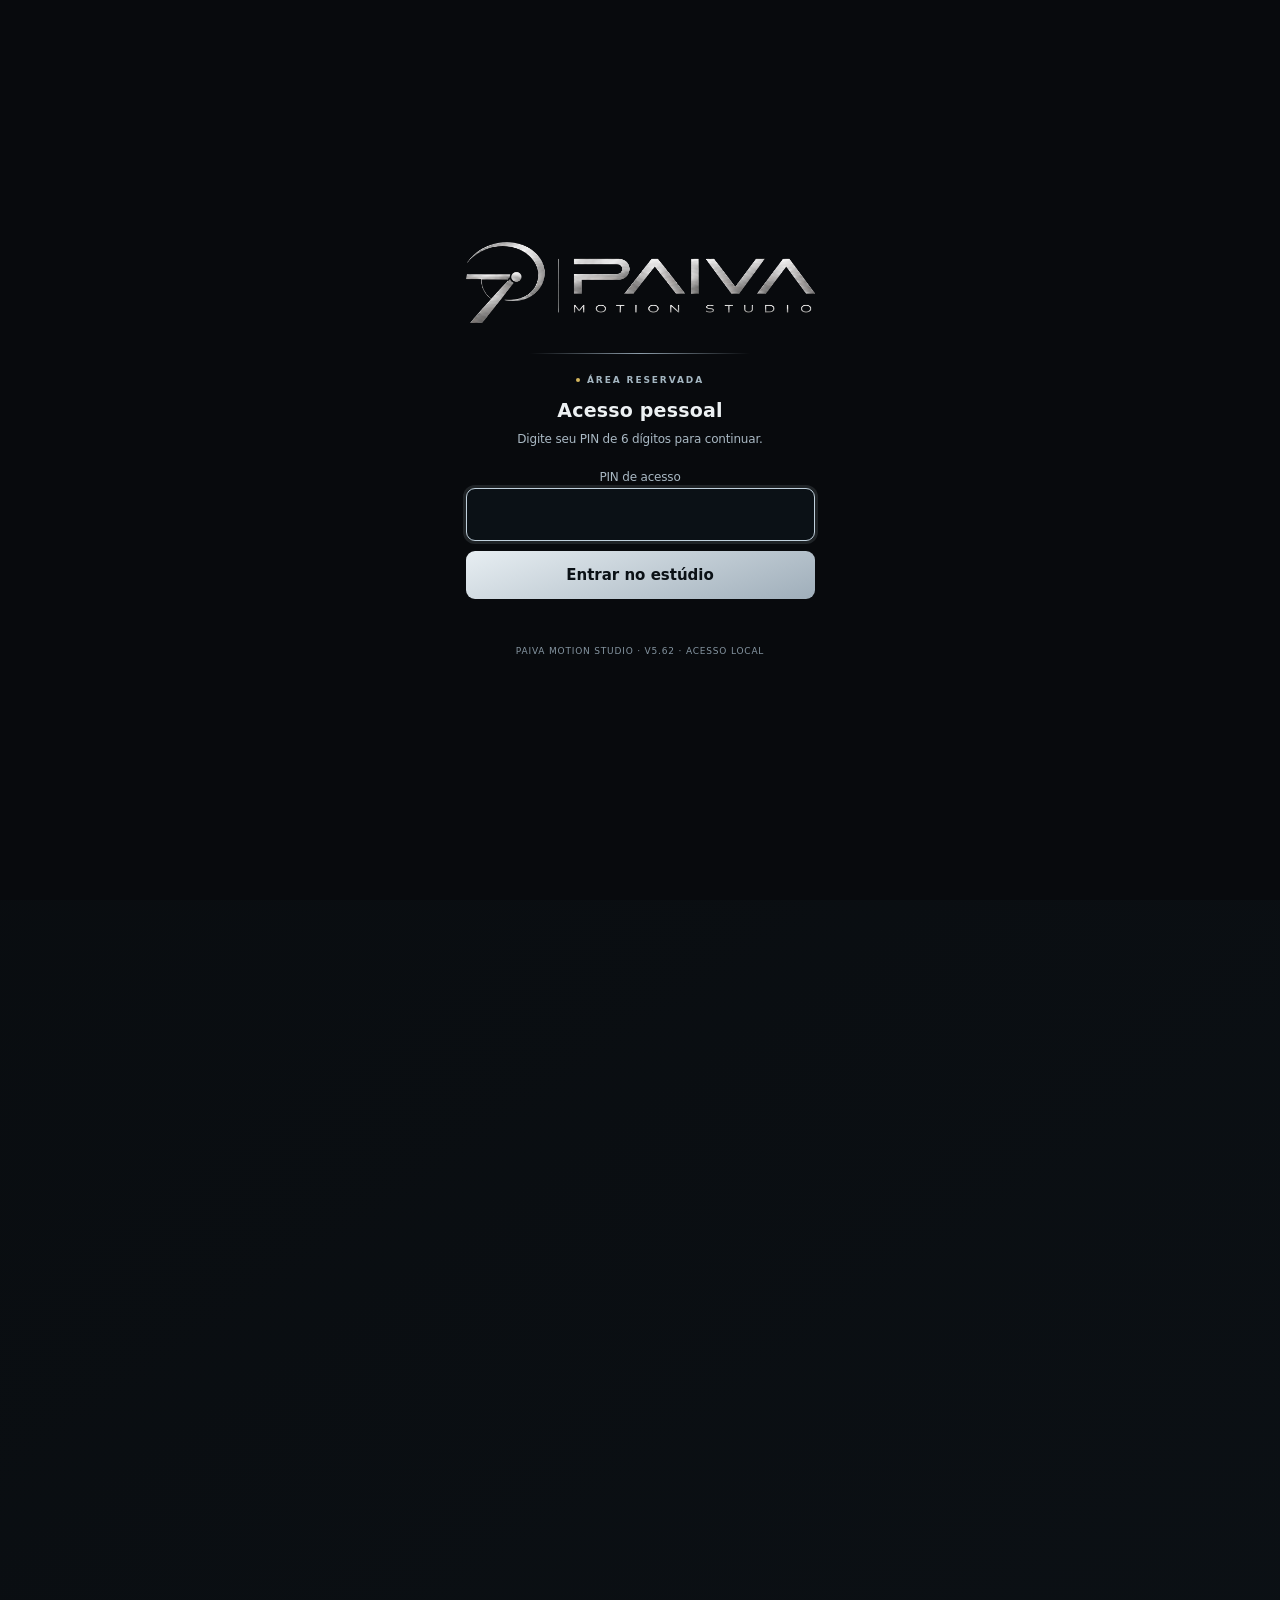
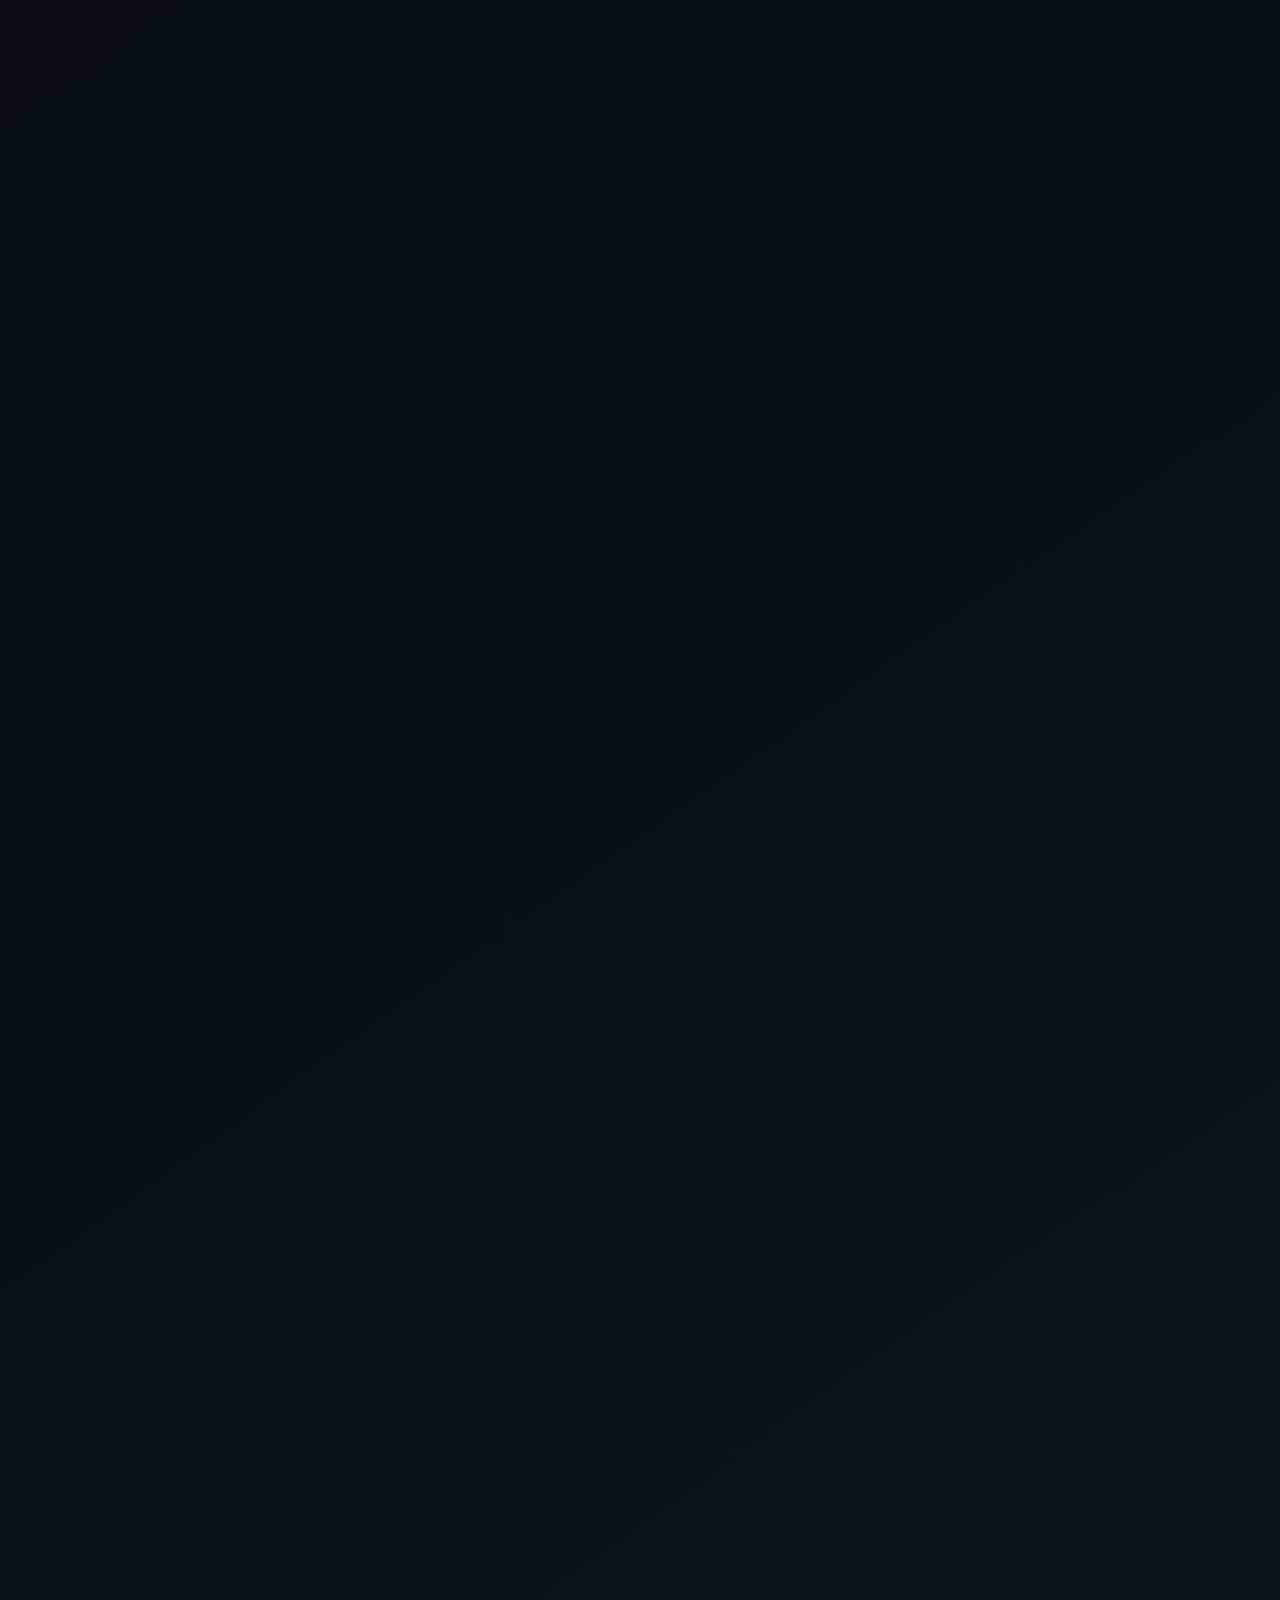
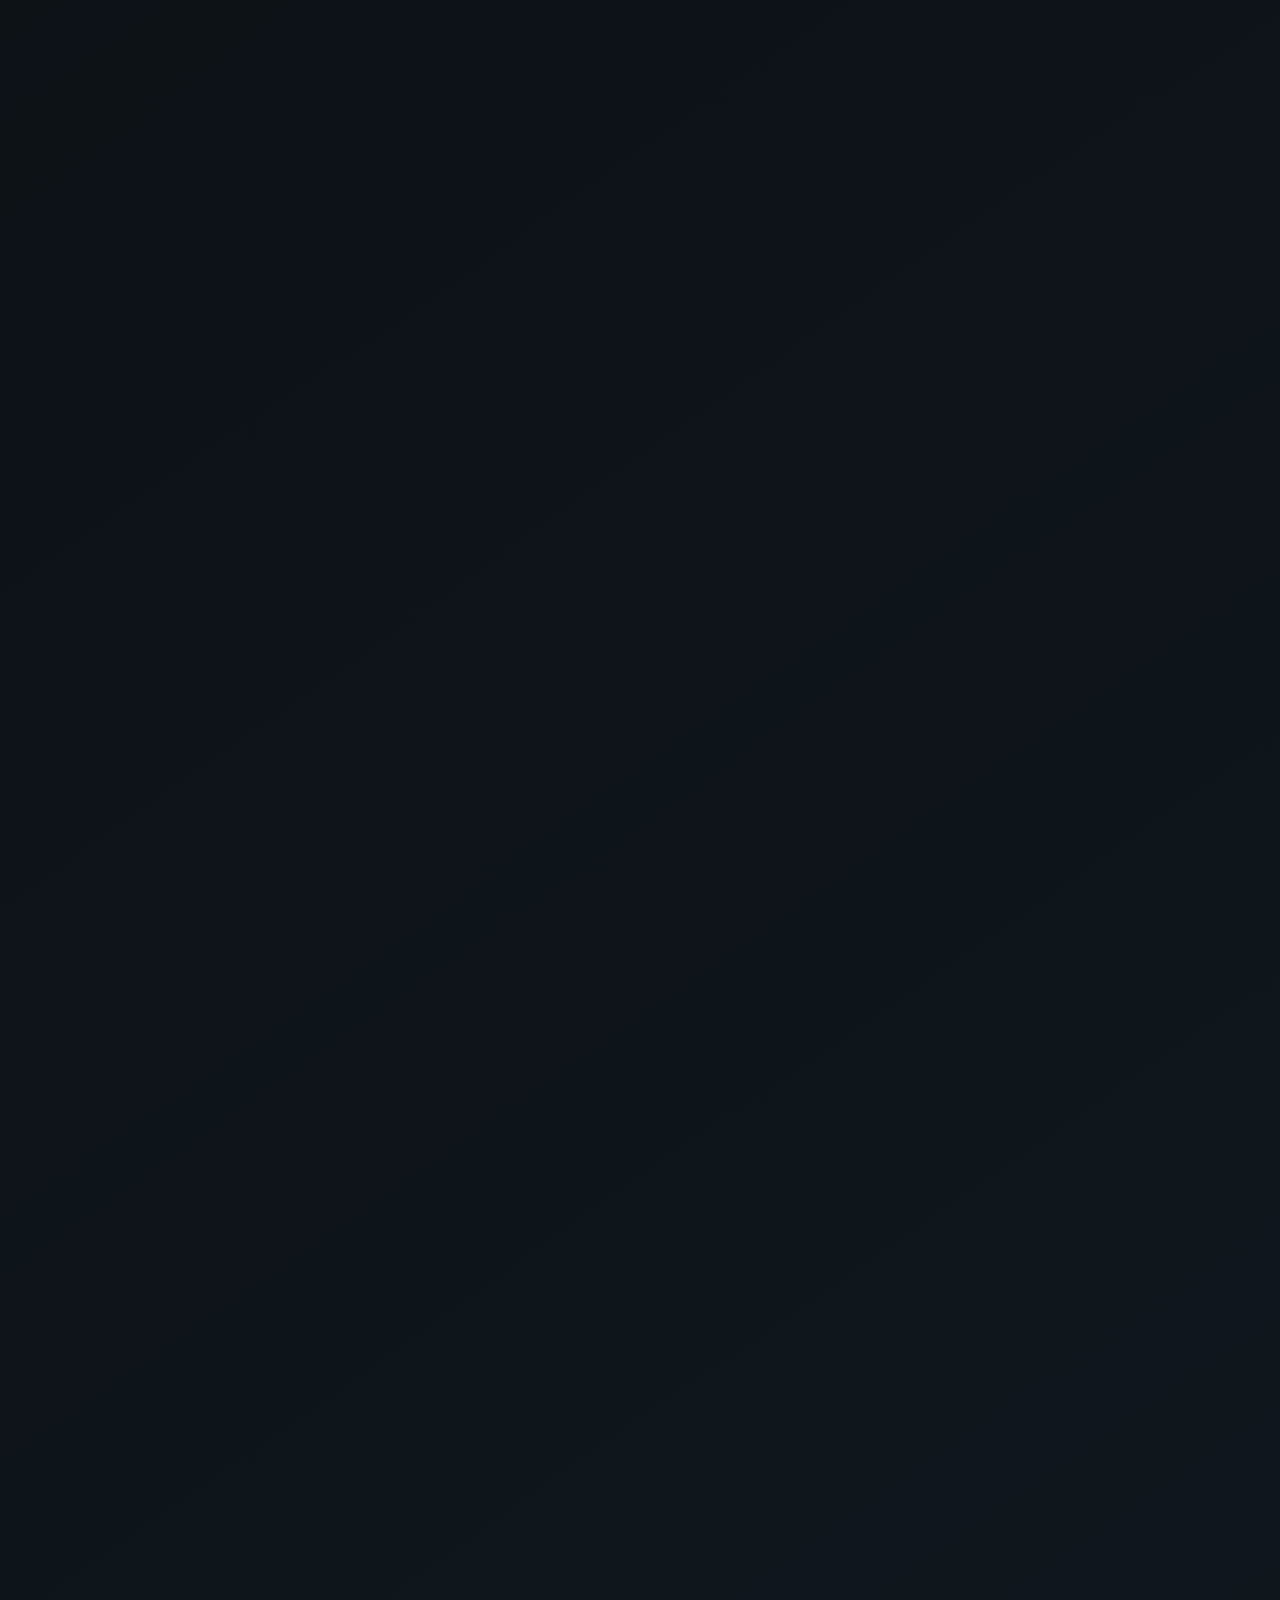
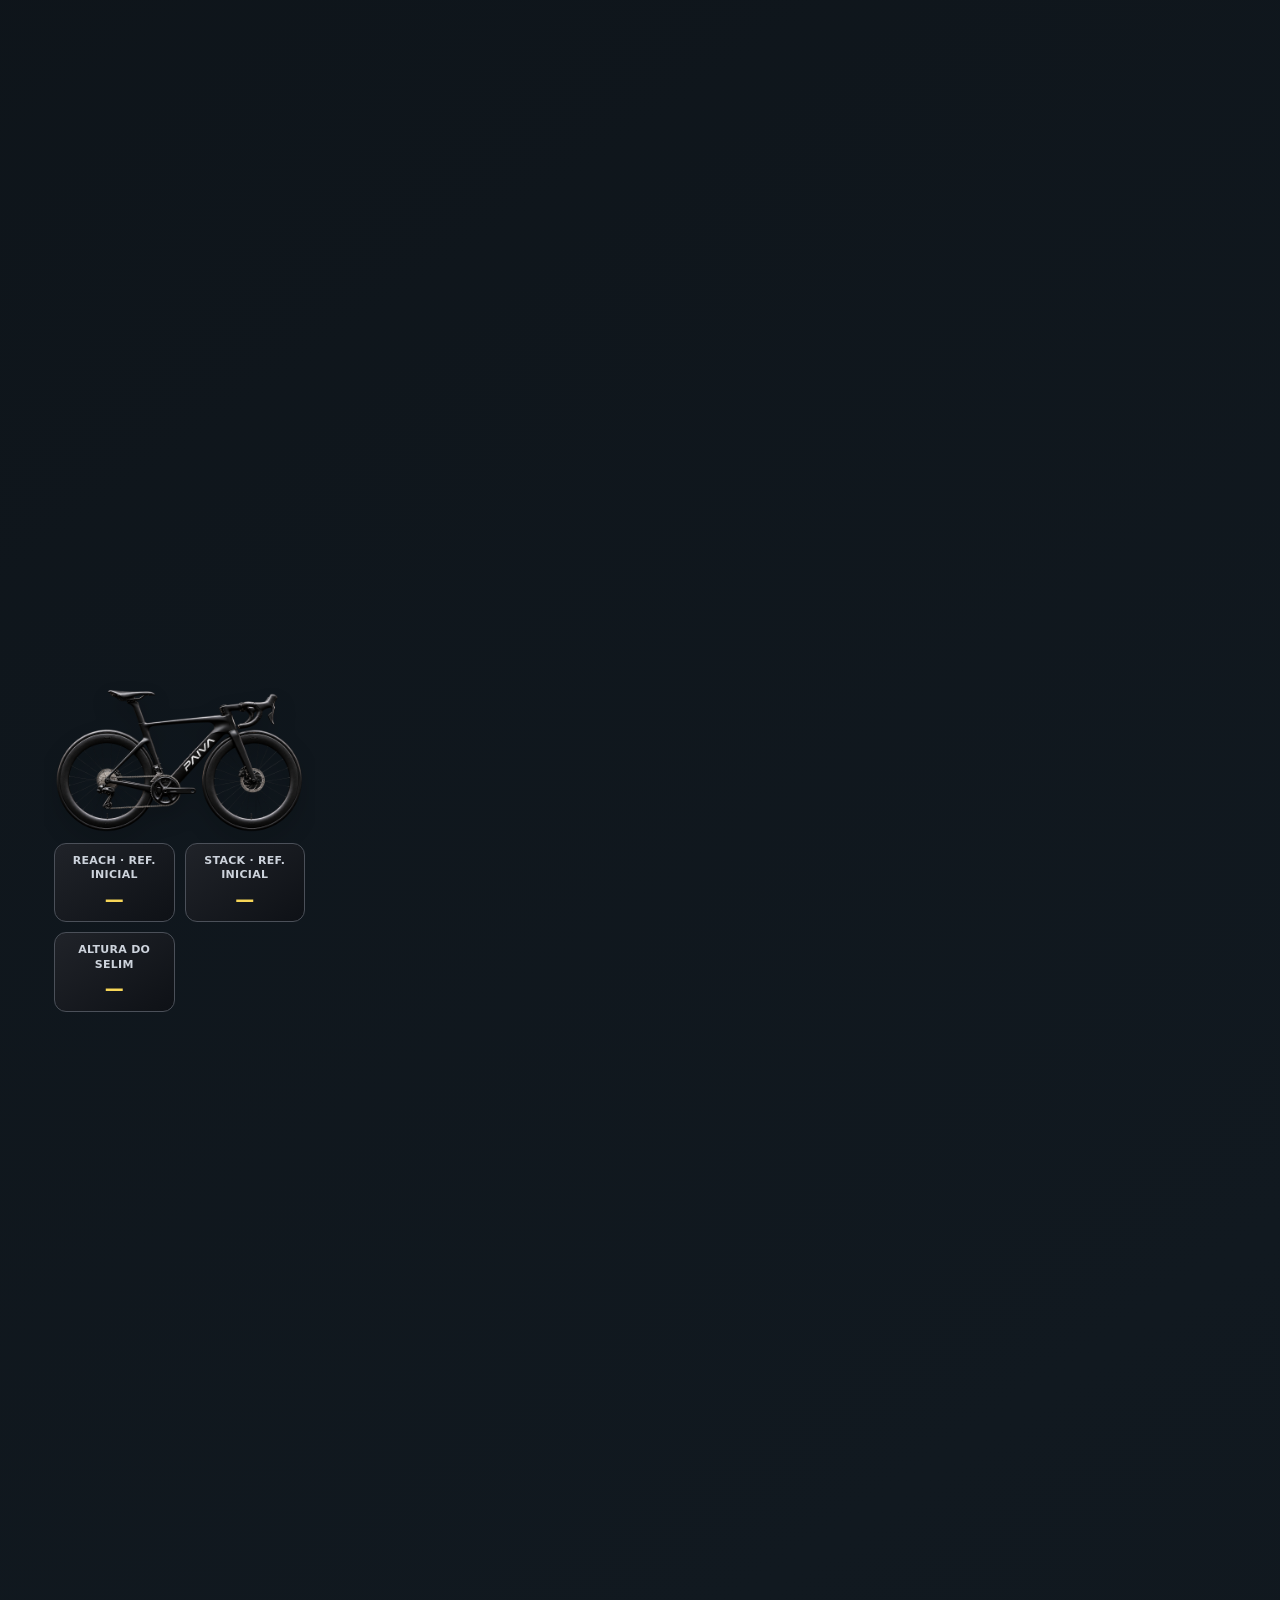
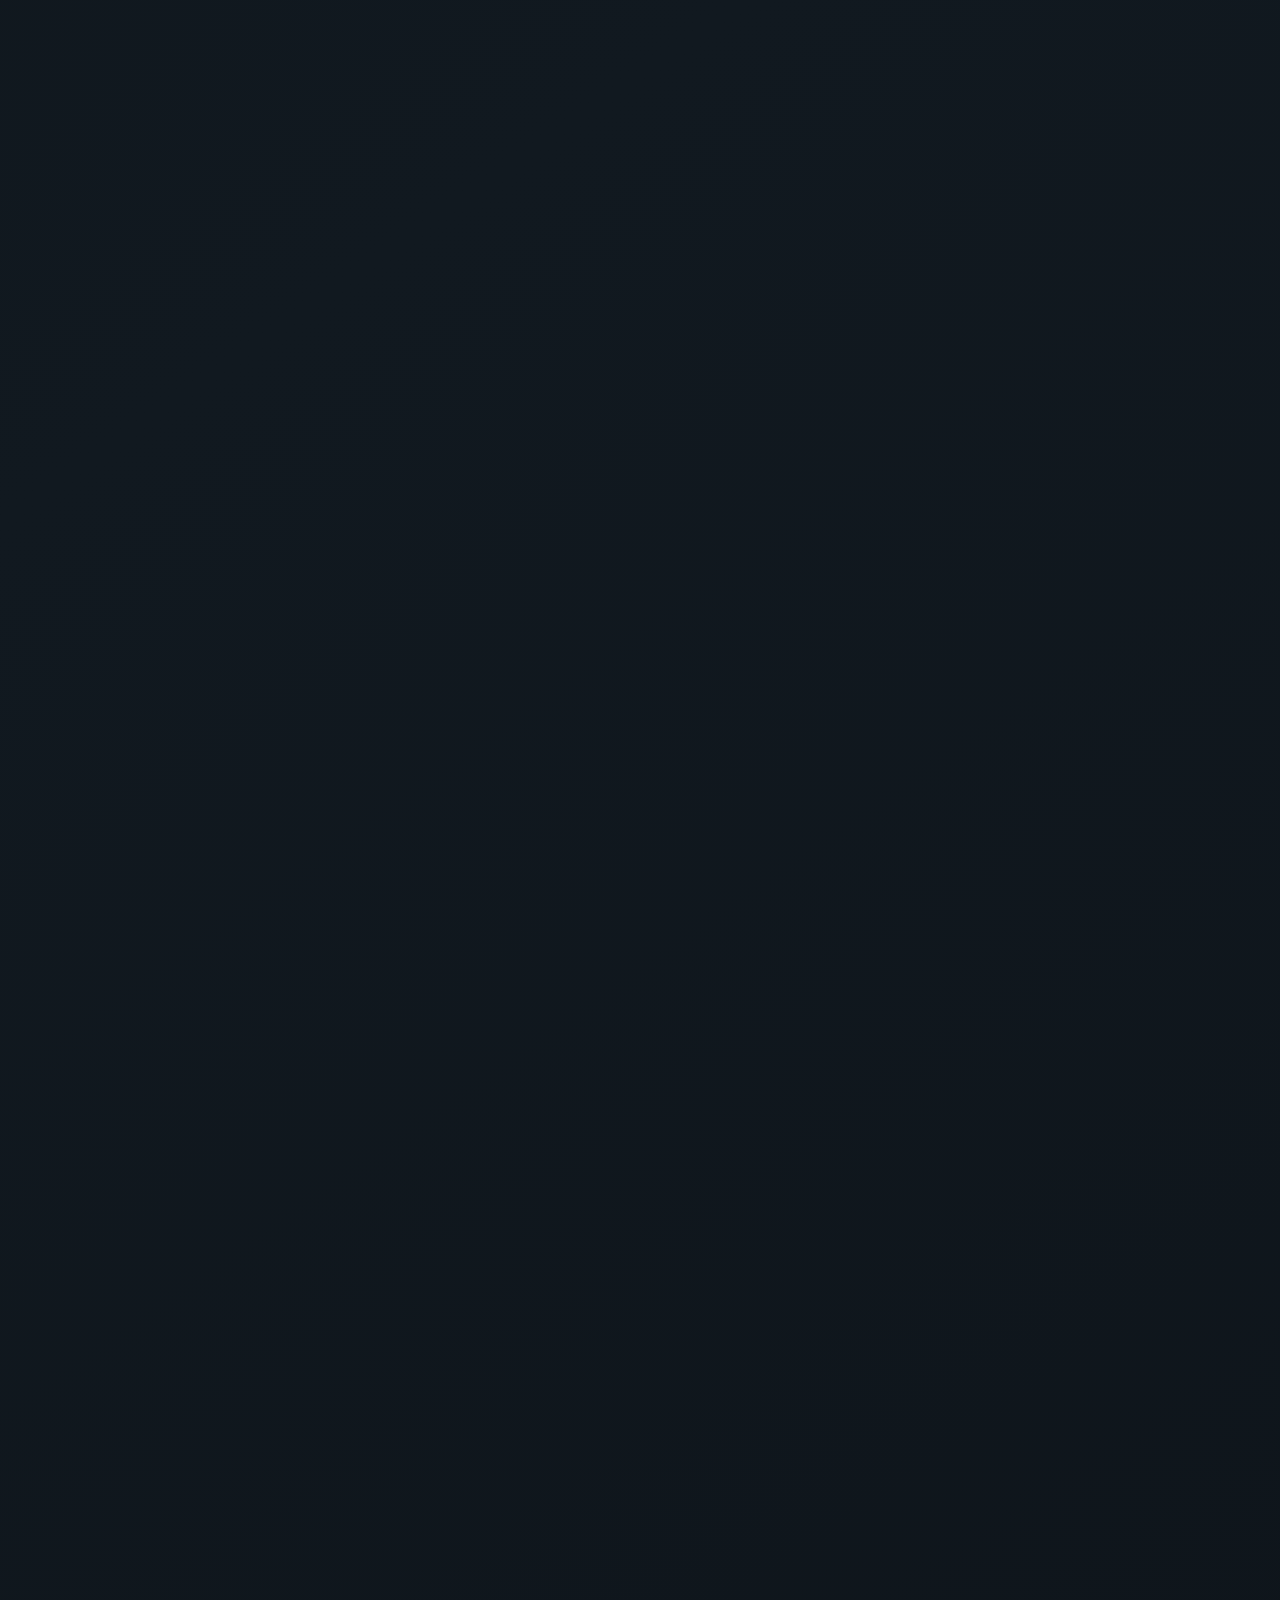
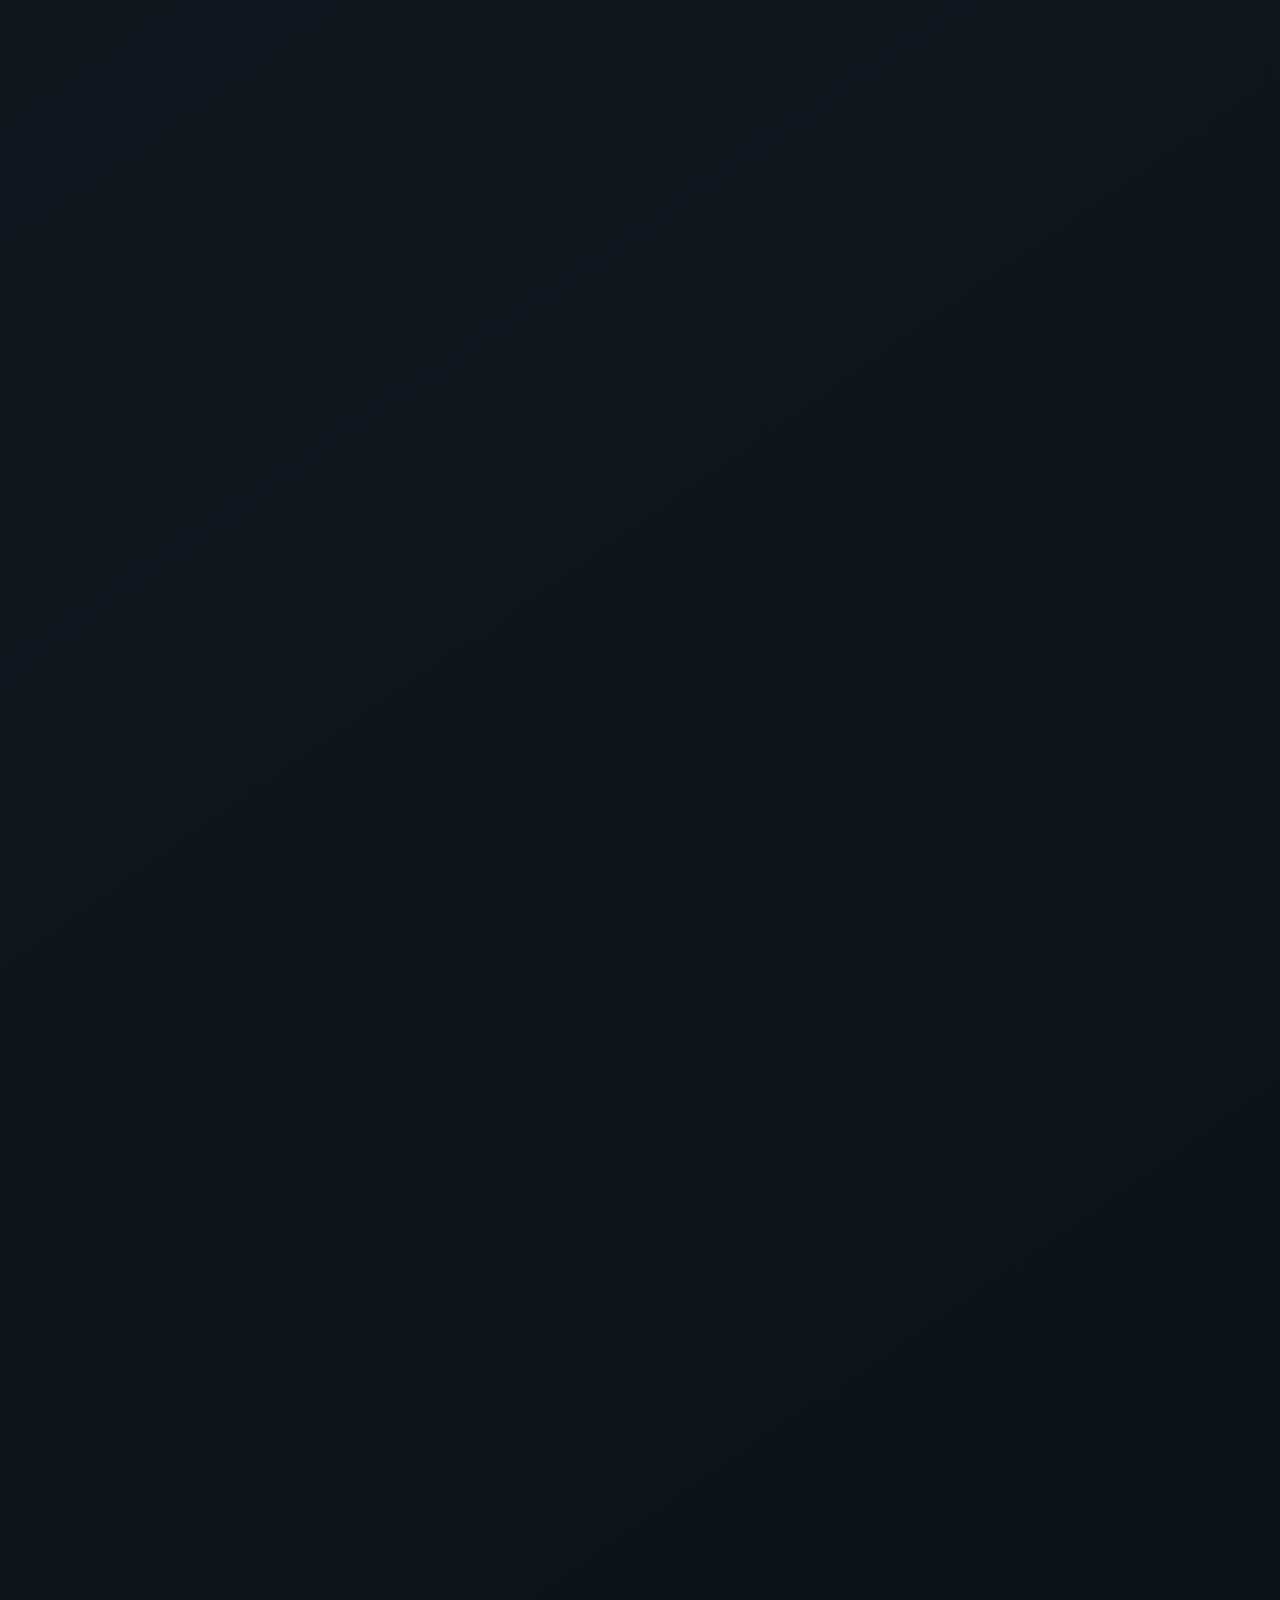
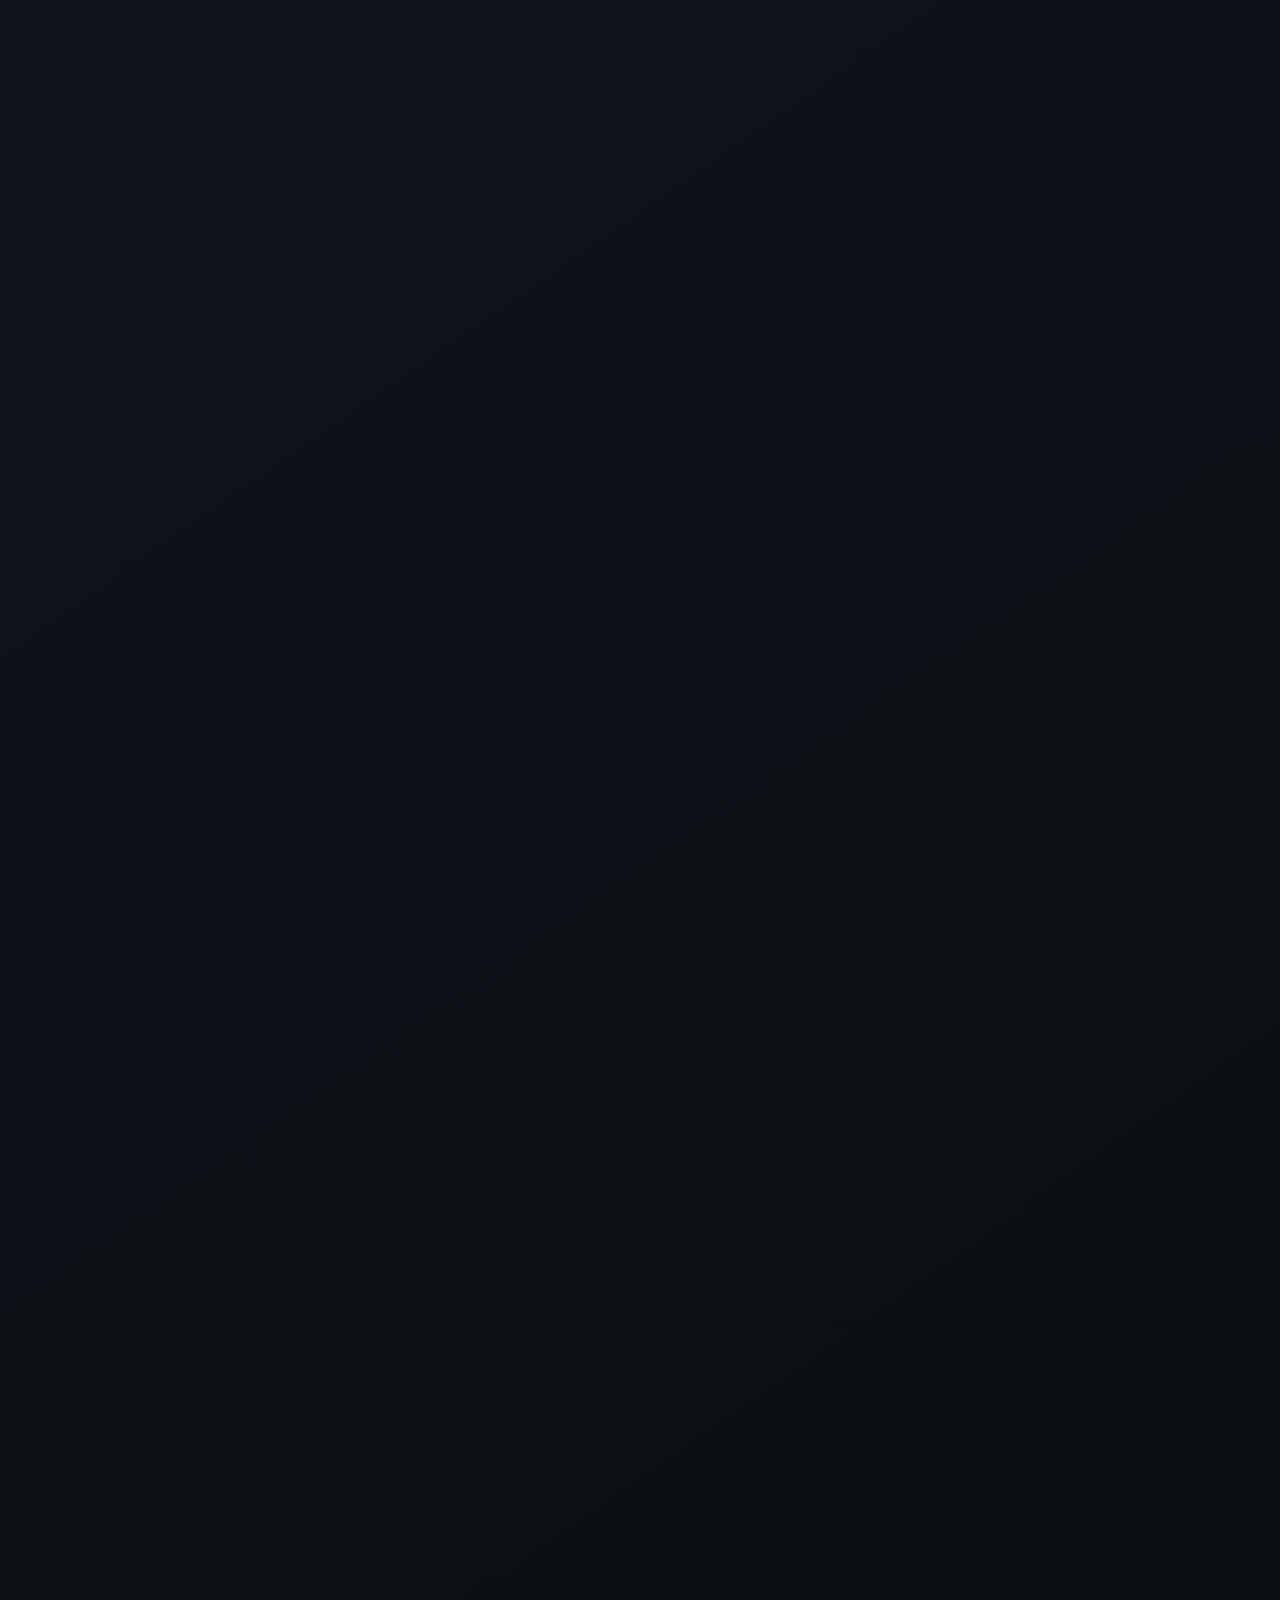
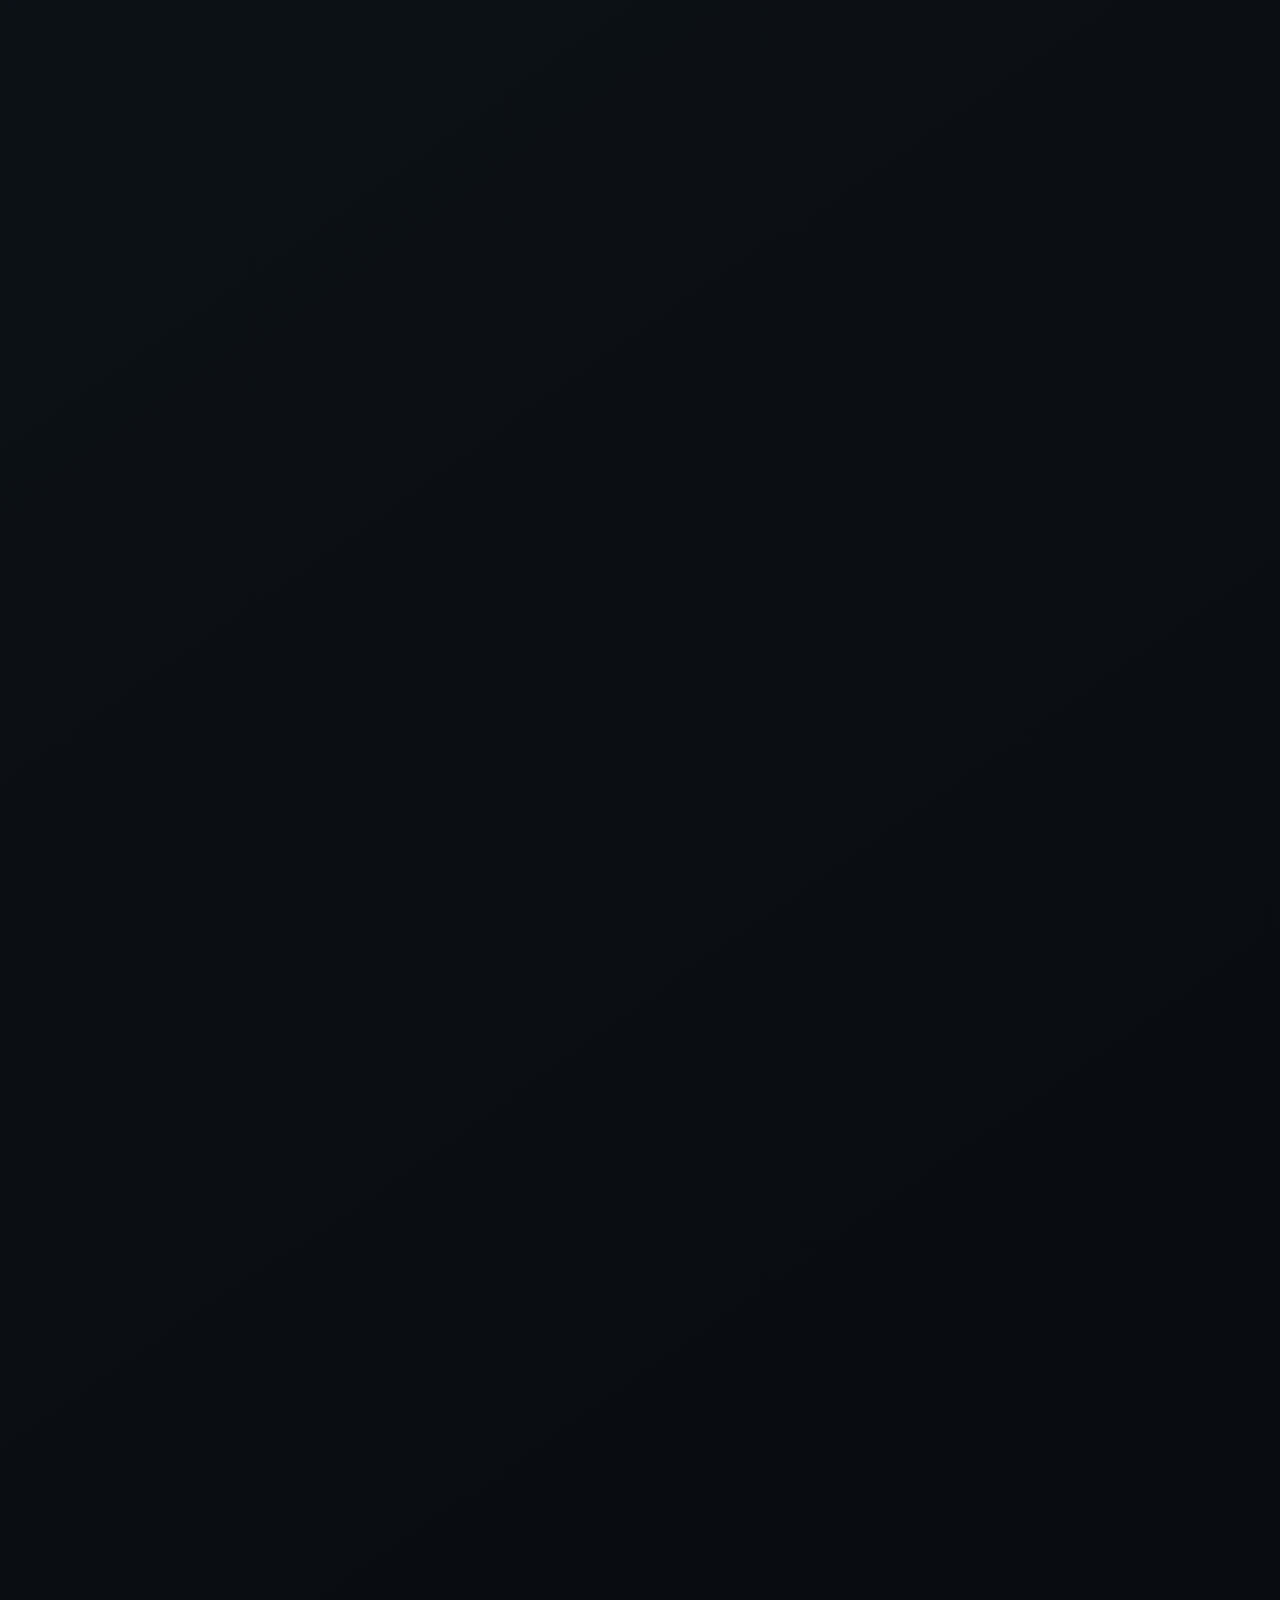
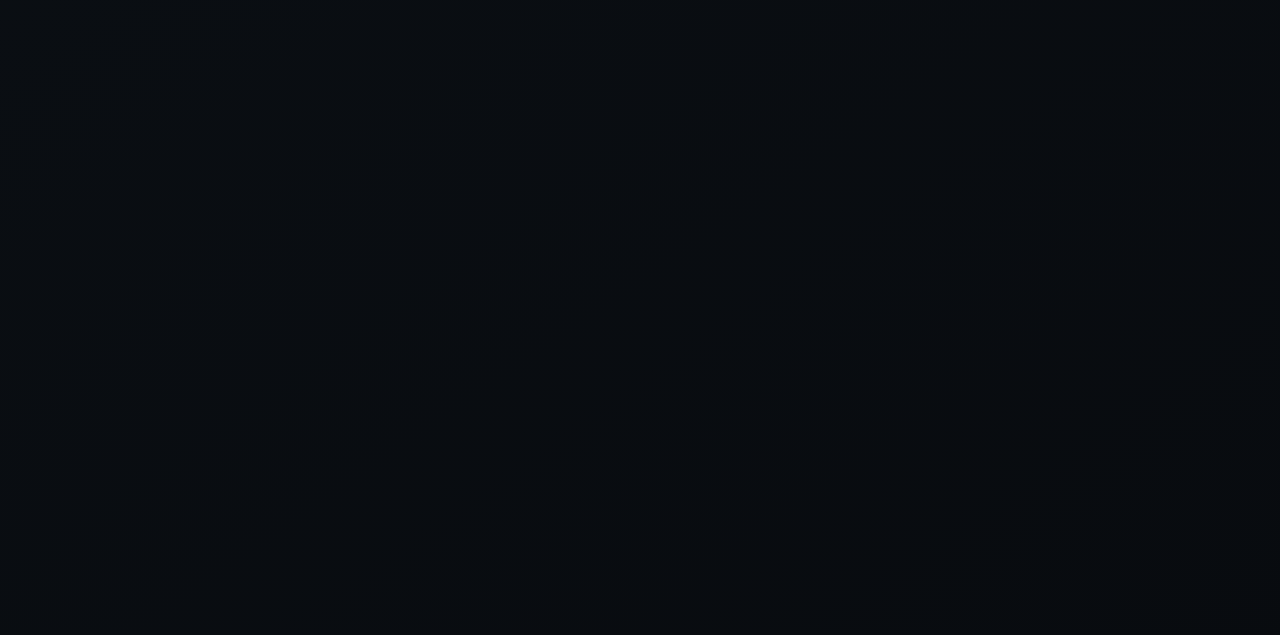
